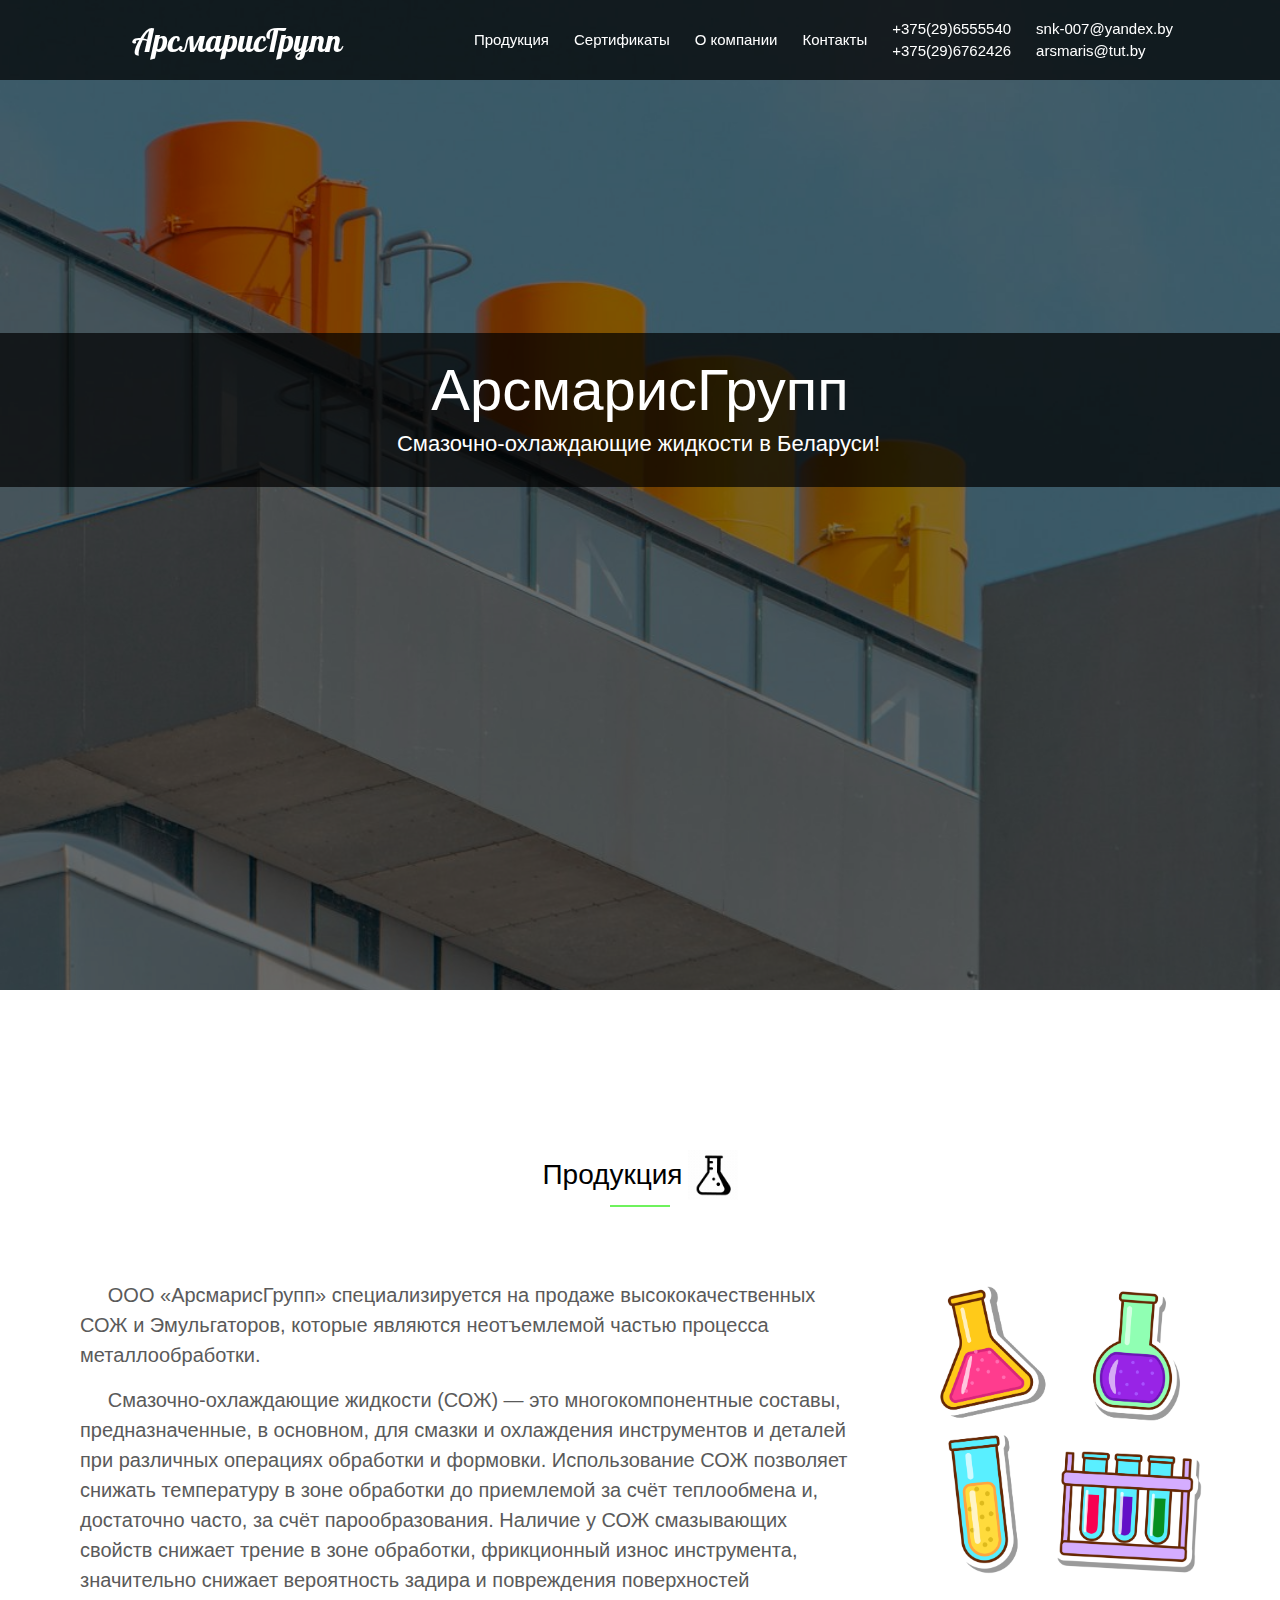
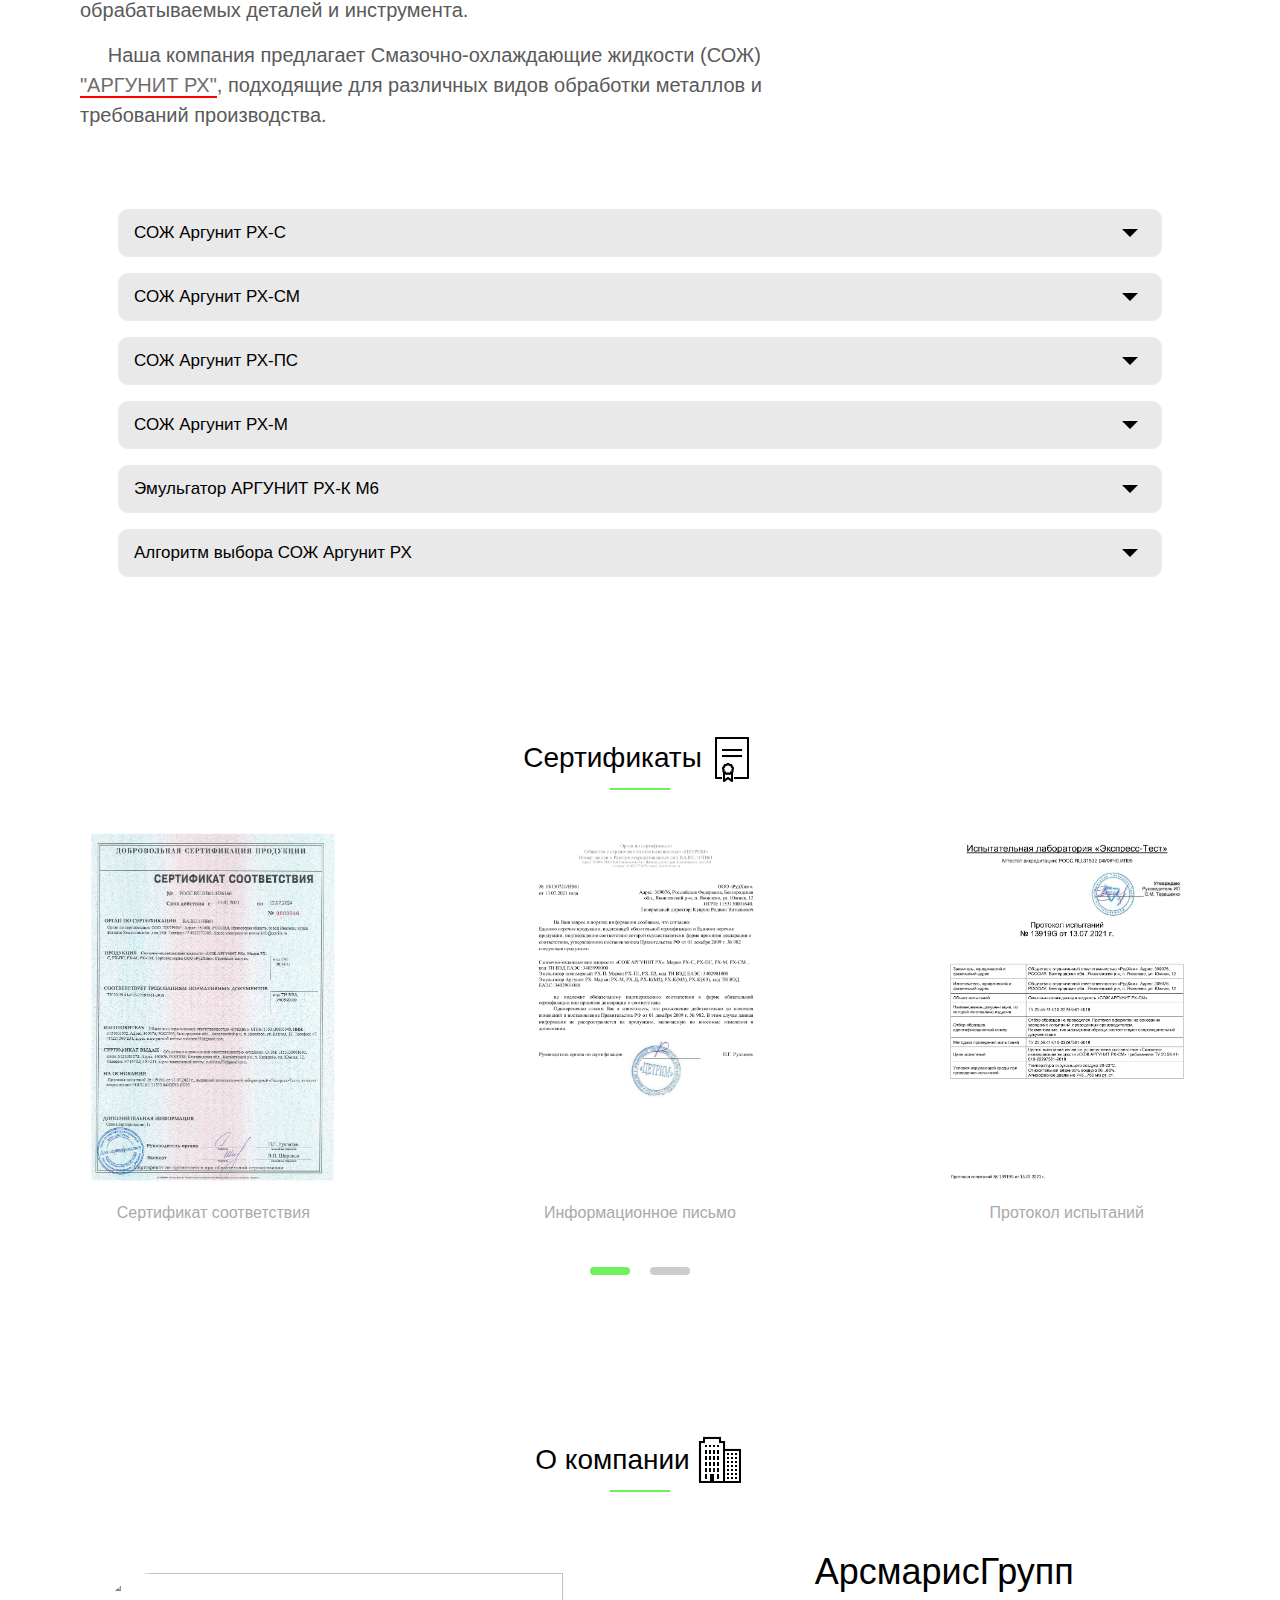
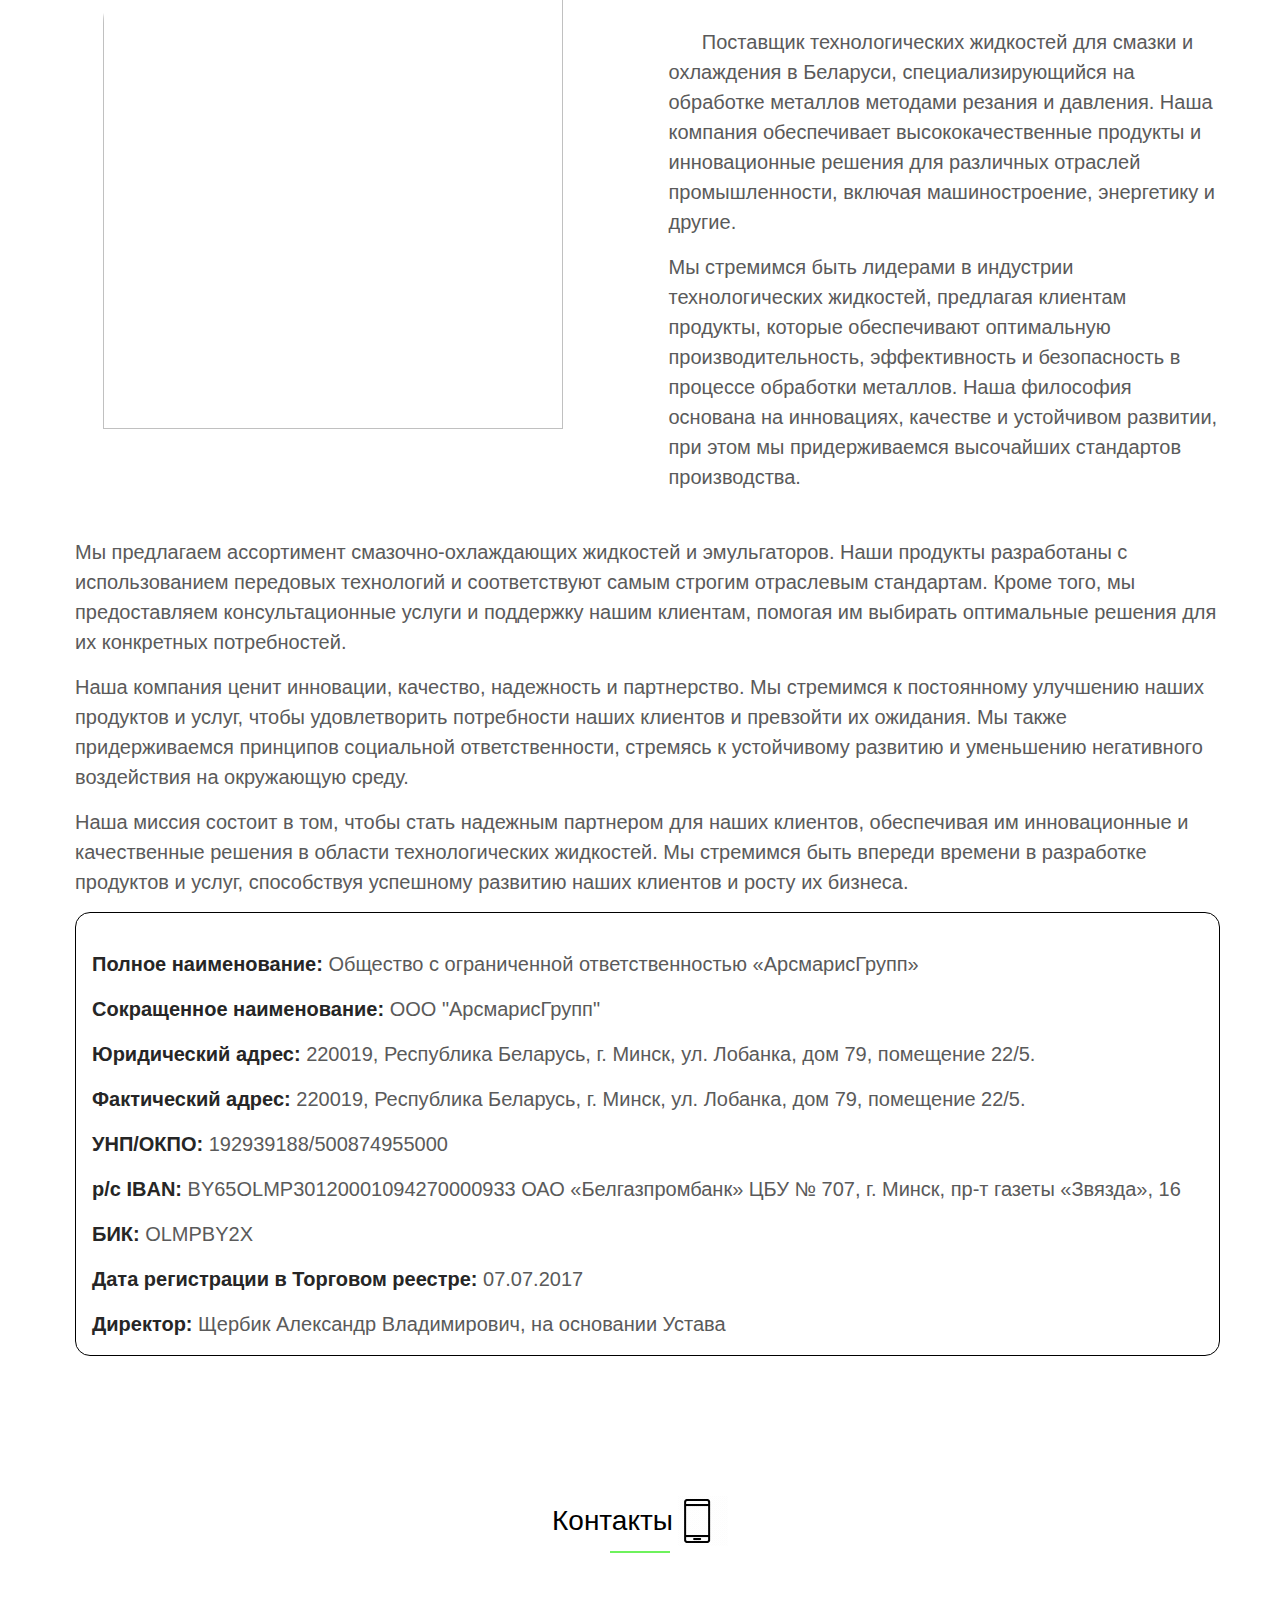
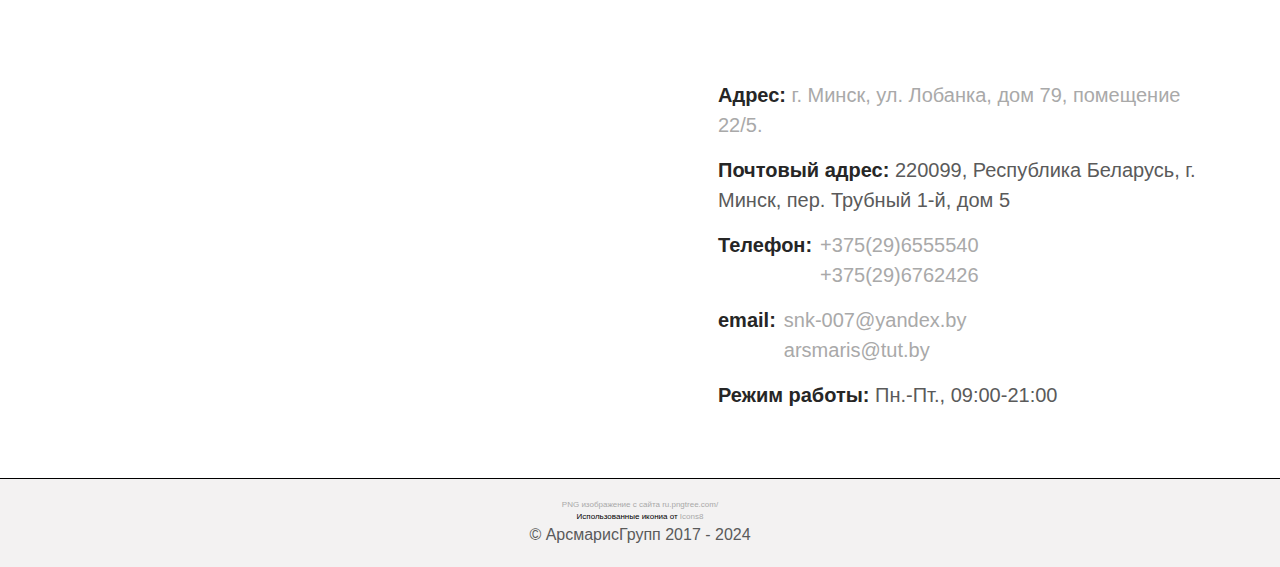
==== index.html @ 19059ebc "last one?" ====
<!doctype html>
<html lang="ru">
<head>
    <meta charset="UTF-8">
    <meta name="viewport"
          content="width=device-width, user-scalable=no, initial-scale=1.0, maximum-scale=1.0, minimum-scale=1.0">
    <title>АрсмарисГрупп</title>
    <link rel="preconnect" href="https://fonts.googleapis.com">
    <link rel="preconnect" href="https://fonts.gstatic.com" crossorigin>
    <link href="https://fonts.googleapis.com/css2?family=Comfortaa:wght@300..700&display=swap" rel="stylesheet">
    <link rel="icon" href="https://cdn-icons-png.flaticon.com/512/694/694076.png ">
    <link rel="stylesheet" href="style.css" />
    <link rel="stylesheet" href="https://fonts.googleapis.com/css2?family=Material+Symbols+Outlined:opsz,wght,FILL,GRAD@20..48,100..700,0..1,-50..200" />
    <link href="https://fonts.googleapis.com/css2?family=Lobster&display=swap" rel="stylesheet">
    <link rel="stylesheet" href="https://fonts.googleapis.com/css2?family=Material+Symbols+Outlined:opsz,wght,FILL,GRAD@24,400,0,0" />
    <script src="https://code.jquery.com/jquery-3.7.0.min.js"></script>
</head>
<body>
    <input class="checkbox" type="checkbox" name="hamburger" id="hamburger" />
    <label for="hamburger" class="menu-hamburger">
        <span class="line line1"></span>
        <span class="line line2"></span>
        <span class="line line3"></span>
    </label>

    <div class="header-top">
        <a href="#home" class="link logo block-center">АрсмарисГрупп</a>

        <nav class="navigation">
            <ul class="menu block-center">                
                <li class="menu-element block-center">
                    <a class="link menu-element__link" href="#products">Продукция</a>
                </li>
                <li class="menu-element block-center">
                    <a class="link menu-element__link" href="#certificate">Сертификаты</a>
                </li>
                <li class="menu-element block-center">
                    <a class="link menu-element__link" href="#about-company">О&nbsp;компании</a>
                </li>
                <li class="menu-element block-center">
                    <a class="link menu-element__link" href="#contacts">Контакты</a>
                </li>
                <li class="menu-element block-center">
                  <div>
                    <a class="link menu-element__link" href="tel:80296555540">+375(29)6555540<br></a>
                    <a class="link menu-element__link" href="tel:80296762426">+375(29)6762426</a>
                  </div>                  
                </li > 
                <li class="menu-element block-center">
                  <div>
                    <a class="link menu-element__link" href="mailto:snk-007@yandex.by">snk-007@yandex.by<br></a>
                    <a class="link menu-element__link" href="mailto:arsmaris@tut.by">arsmaris@tut.by</a>
                  </div>   
                </li>
            </ul>
        </nav>
    </div>

    <header class="header section-grey  observer-section" id="home">
        <img class="header__background" src="images/photos/photo-1557064262-6acc904bffbd.png" alt="background" />
        <div class="header__background-wrapper"></div>

        <div class="header-center">
            <div class="header-center__wrapper">
                <h1 class="name">АрсмарисГрупп</h1>
                <p class="description">Смазочно-охлаждающие жидкости в Беларуси!</p>
            </div>
        </div>
    </header>    

    <section class="about-me" id="products">
      <h2 class="second-title" id="production">Продукция <img src="images/photos/icons8-пробирка.gif"></h2>
      <div class="container">
        <div class="text">
          <h2 class="about-me__description">&nbsp;&nbsp;&nbsp;&nbsp;&nbsp;ООО «АрсмарисГрупп» специализируется на продаже высококачественных СОЖ и Эмульгаторов, которые являются неотъемлемой частью процесса металлообработки.</h2>
          <h2 class="about-me__description">&nbsp;&nbsp;&nbsp;&nbsp;&nbsp;Смазочно-охлаждающие жидкости (СОЖ) — это многокомпонентные составы, предназначенные, в основном, для смазки и охлаждения инструментов и деталей при различных операциях обработки и формовки. Использование СОЖ позволяет снижать температуру в зоне обработки до приемлемой за счёт теплообмена и, достаточно часто, за счёт парообразования. Наличие у СОЖ смазывающих свойств снижает трение в зоне обработки, фрикционный износ инструмента, значительно снижает вероятность задира и повреждения поверхностей обрабатываемых деталей и инструмента.</h2>
          <h2 class="about-me__description">&nbsp;&nbsp;&nbsp;&nbsp;&nbsp;Наша компания предлагает Смазочно-охлаждающие жидкости (СОЖ) <a class="argunitPX" onclick="toggleAdditionalInfo(6)">"АРГУНИТ РХ"</a>, подходящие для различных видов обработки металлов и требований <span id="link_to_main_produkt">производства.</span></h2>
        </div>
        <div class="image">
          <img src="images/photos/—Pngtree—erlenmeyer flask vector illustration with_5439353.png">
      </div>
    </div>      
      <div class="additional-info__test" id="additional-info-6">
        <h2 class="products__about"><span id="argunitPX_info" class="products__about__end">Смазочно-охлаждающие жидкости «Аргунит РХ»:</span><br> 
          Выпускаются по ТУ 20.59.41-010-22297561-2018.<br>
          Предназначены для снижения трения при обработке металлов резанием и давлением, уменьшения износа и охлаждения режущего инструмента, облегчения процесса деформирования срезаемого слоя металла, улучшения качества обрабатываемых поверхностей, удаления (смывания) металлической стружки и предотвращения коррозии вновь обработанных поверхностей.
          <br>СОЖ Аргунит РХ изготавливают четырех марок: синтетические охлаждающие жидкости - «СОЖ Аргунит РХ-С» и «СОЖ Аргунит РХ-СМ», полусинтетическая охлаждающая жидкость - «СОЖ Аргунит РХ-ПС», минеральная охлаждающая жидкость - «СОЖ Аргунит РХ-М».
          </h2>
          <h2 class="priemushch">Смазочно-охлаждающие жидкости «СОЖ Аргунит РХ» обеспечивают:</h2>
          <ul class="priemushch__spisok">
            <li>Охлаждение режущего инструмента, нагревающегося при работе, и увеличение его срока службы;</li>
            <li>Повышение качества обработки поверхности металла;</li>
            <li>Удаление с рабочих поверхностей пыли, грязи, металлической стружки и т. д.;</li>
            <li>Смазывание зоны трения для повышения ресурса резцов;</li>
            <li>Снижение коэффициента трения и выделение теплоты;</li>
            <li>Повышение производительности станка за счет увеличения скорости;</li>
            <li>Улучшение качества и точности обработки.</li>
          </ul>
          <h2 class="products__about"> «СОЖ Аргунит РХ» могут применяться для широкого спектра материалов: углеродистая и нержавеющая сталь, литьевой чугун, бронза, латунь, алюминиевые и магнезиальные сплавы, высокопрочные и инструментальные стали, сплавы никеля и титана. Обладают непревзойдёнными охлаждающими свойствами, что особенно важно при высокоскоростной металлообработке.</h2>
          <h2 class="priemushch">На изготовляемую продукцию имеется вся необходимая разрешительная документация:</h2>
          <ul class="priemushch__spisok">
            <li>Сертификат соответствия ГОСТ Р <a href="images/Passport/Сертификат Соответсвия.pdf" target="_blank" class="material-symbols-outlined">
              download</a></li>
            <li>Паспорт безопасности химической продукции;</li>
            <li>Свидетельство о государственной регистрации соответствия Единым санитарно-эпидемиологическим требованиям <a href="images/photos/СГР СОЖ.pdf" target="_blank" class="material-symbols-outlined">
              download</a></li>
          </ul>
          <h2 class="products__about__end">Наша продукция производится из отечественного сырья, на отечественном оборудовании на основе отечественных разработок, не имеющих аналогов в мировой практике. Качество входного сырья и продукции завода контролируется собственной аттестованной лабораторией.</h2>
          <div class="span__close_btn">
            <a href="#production"><span class="material-symbols-outlined arrow__up">arrow_upward</span></a>
          </div>
      </div>
      <div class="row">
          <div class="products-list">
            <div class="products">
              <h2 onclick="toggleAdditionalInfo(1)" id="heading-1">СОЖ Аргунит РХ-С <span class="arrow"></span></h2>
            </div>
            <div class="additional-info" id="additional-info-1">
              <h2 class="products__about">Является синтетическим СОЖ. Не содержит минеральных масел, растворителей, хлора, нитритов, фенолов и формальдегида, что обеспечивает выполнение предприятием законодательных требований по защите окружающей среды. Обладает хорошими смазывающими свойствами.</h2>
              <h2 class="products__about">Применяют для получения смазочно-охлаждающих жидкостей на водной основе, используемых при обработке металлов: точение, сверление, долбение, фрезерование, резьбонарезание, шлифование, строгание, зенкование, протягивание.</h2>
              <h2 class="products__about__end">Применение «СОЖ Аргунит РХ-С» для технологических и смазочно-охлаждающих жидкостей (СОЖ).</h2>
              <h2 class="products__about">Перед применением эмульсии из «СОЖ Аргунит РХ-С» оборудование должно быть очищено от остатков других эмульсий и шлама, промыто и продезинфицировано, так как смешение с загрязненными или несовместимыми остатками других эмульсий ухудшает исходное качество приготавливаемой эмульсии.</h2>
              <h2 class="products__about__end">Для приготовления водных рабочих эмульсий используется хозяйственно-питьевая вода с общей жесткостью 5 – 30°dH, температурой 5-40˚С.</h2>
              <h2 class="products__about">«СОЖ Аргунит РХ-С» рекомендуется предварительно смешивать с водой в ведре или другой подходящей емкости, а затем добавлять в основной резервуар системы подачи СОЖ. При приготовлении использовать СИЗ (спецодежда, спецобувь, защитные очки и перчатки).</h2>
              <h2 class="products__about__end">Приготовление эмульсии осуществляется простым смешиванием с водой с соблюдением следующих правил:</h2>
              <ul class="priemushch__spisok">
                <li>Добавлять «СОЖ Аргунит РХ-С» в воду;</li>
                <li>Использование горячей воды с температурой выше 50˚С не рекомендуется;</li>
                <li>Смешивание производится путем вливания «СОЖ Аргунит РХ-С»  в воду при постоянном перемешивании, в механических мешалках при оборотах не более 100об./мин. или в ручную (использование пара не допускается). Смешивание считается законченным, когда образуется однородная белая жидкость.</li>
              </ul>
              <h2 class="products__about__end">Концентрация «СОЖ Аргунит РХ-С»:</h2>
              <h2 class="products__about">Рекомендованная концентрация водной эмульсии «СОЖ Аргунит РХ-С» зависит от материала и вида операции и находится в пределах 3–10 %</h2>
              <h2 class="products__about">Если нет точных рекомендаций, то нужно начинать с 10 % и постепенно снижать концентрацию до того момента пока эксплуатационные характеристики СОЖ будут удовлетворять необходимым показателям.</h2>
              <h2 class="products__about__end">Утилизация:</h2>
              <ul class="priemushch__spisok">
                <li>После слива отработанной СОЖ систему и бак промыть горячей водой (40–45˚С);</li>
                <li>Утилизация, отработанной эмульсии, осуществляется согласно принятым на территории предприятия правилами.</li>
              </ul>
              <h2 class="products__about__end">Меры предосторожности:</h2>
              <ul class="priemushch__spisok">
                <li>Хранится «СОЖ Аргунит РХ-С»  в обогреваемых емкостях и бочках. Температура хранения от минус 40 до плюс 50˚С</li>
                <li>«СОЖ Аргунит РХ-С» по степени воздействия на организм человека относится к веществам 4 класса опасности и обладает слабо выраженным раздражающим действием на кожу и слизистые оболочки.</li>
                <li>Температура вспышки в открытом тигле не менее 180˚С.</li>
                <li>При попадании «СОЖ Аргунит РХ-С» на кожные покровы его необходимо промыть большим количеством воды. При попадании в глаза промыть большим количеством воды в течении 15мин. и обратится к врачу.</li>
                <li class="red__flag">ПОПАДАНИЕ ВОДЫ В БОЧКУ НЕ ДОПУСКАЕТСЯ!</li>
              </ul>
              <h4 class="products__right" id="heading-8">Методика определения процентного содержания СОЖ Аргунит РХ-С: </h4>
              <div class="additional-infoo" id="additional-info-8">
                <div class="method__precent">
                  <h3 class="thife__menu">Определение рН:</h3>
                  <h2>Для быстрого определения качества рабочей эмульсии используют экспресс-метод. Рабочие пределы рН 9-10,5. При снижении рН менее 8 система нуждается в очистке.</h2>
                  <img class="px__img" src="images/photos/Пх.png">
                  <h3 class="thife__menu">Титриметрический метод:</h3>
                  <h2>Для точного определения процентного содержания «СОЖ Аргунит РХ-С» используют титриметрический метод.</h2>
                  <div class="spisok__tit">

                    <ol>
                      <li>ОБОРУДОВАНИЕ
                          <ul class="priemushch__spisok">
                              <li>Весы лабораторные 2-го класса точности с пределом взвешивания до 200 г;</li>
                              <li>Колба 2-100, 1000-2 по ГОСТ 1770;</li>
                              <li>Пипетка по ГОСТ 29227;</li>
                              <li>Колба на 100 мл по ГОСТ 25336;</li>
                              <li>Бюретка 1-2-25-0,1 по ГОСТ 29252;</li>
                              <li>Цилиндр 1(3)-25-2(1) по ГОСТ 1770;</li>
                              <li>Пробка резиновая;</li>
                              <li>Баня водяная.</li>
                          </ul>
                      </li>
                      <li>РЕАГЕНТЫ
                          <ul class="priemushch__spisok">
                              <li>Вода дистиллированная по ГОСТ 6709;</li>
                              <li>Индикатор бромкрезоловый зеленый по ТУ 6-09-14-15;</li>
                              <li>Индикатор метиловый оранжевый по ТУ 6-09-5171;</li>
                              <li>Кислота хлористоводородная (стандарт-титр 0,1 моль/л);</li>
                              <li>Спирт этиловый ректификат по ГОСТ 18300 или спирт этиловый технический по ГОСТ 17299;</li>
                              <li>Натрия гидрокарбонат по ГОСТ 2156.</li>
                          </ul>
                      </li>
                      <li class="m__B__S">ПРОЦЕДУРА
                          <ol class="m__B__S">
                              При подготовке к выполнению измерения проводят следующие работы:
                                  <ol class="m__B__S">
                                      <li class="m__B__S">Приготовление 0,1 % - ного спиртового раствора бромкрезолового зеленого: 0,1 г индикатора растворить в 50 см3 этилового спирта и довести объем раствора водой до 100 см3.</li>
                                      <li class="m__B__S">Приготовление 0,1 М раствора соляной кислоты 
                                          <ol class="m__B__S">
                                              <li class="m__B__S">Готовят из стандарт-титра.</li>
                                              <li class="m__B__S">Установка титра. Около 0,25 г натрия гидрокарбоната, прокаленного до постоянной массы при температуре от 280 до 300 °С, растворяют в 50 мл воды и титруют     приготовленным раствором соляной кислоты до появления розовато-оранжевого окрашивания (индикатор — метиловый оранжевый). Молярность раствора вычисляют по следующей формуле: 
                                                <img src="images/photos/formula.png">
                                                 где:<br> а — навеска гидрокарбоната натрия, г;<br> Э — молярная масса эквивалента гидрокарбоната натрия, г/моль;<br> V — объем раствора, пошедший на титрование навески, мл</li>
                                          </ol>
                                      </li>
                                      <li class="m__B__S">Построение калибровочной кривой
                                            <ol class="m__B__S">
                                              Навески образца «СОЖ Аргунит РХ-С», используемого во время работы в оборудовании, 2,0 г, 4,0 г, 6,0 г, 8,0 г, 10,0 г, 12 г взвешенные с точностью до четвертого десятичного знака, помещают в мерные колбы вместимостью 100 мл, растворяют в дистиллированной воде и доводят до метки этим же растворителем. Получают растворы с концентрацией «СОЖ Аргунит РХ-С»: 2; 4; 6; 8; 10 и 12 %. 5,0000 г каждого полученного раствора переносят в конические колбы вместимостью 100 мл, добавляют 20 мл нейтрального спирта (при необходимости нагревают на водяной бане). В колбу с навеской добавляют 5-6 капель бромкрезолового зеленого и титруют раствором соляной кислоты до изменения цвета от синего до желтого (через зеленый). По полученным результатам строят калибровочную кривую (зависимость объема соляной кислоты, пошедшего на титрование, от процентного содержания «СОЖ Аргунит РХ-С»  в растворе). 
                                                  
                                              Калибровочная кривая строится каждый раз после приготовления реактивов из новой партии с целью обеспечения достоверности результатов анализа.
                                            </ol>     
                                              
                                      </li>
                                      <li class="m__B__S">Проведение испытания
                                          <ol class="m__B__S">
                                              Навеску раствора «СОЖ Аргунит РХ-С», используемого в работе оборудования, 5,0 г, взвешенную с точностью до четвертого десятичного знака, помещают в коническую колбу вместимостью 100 мл, добавляют 20 мл нейтрального спирта (при необходимости нагревают на водяной бане). В колбу с навеской добавляют 5-6 капель бромкрезолового зеленого и титруют раствором соляной кислоты до изменения цвета от синего до желтого (через зеленый).
                                          </ol>
                                      </li>
                                  </ol>                            
                          </ol>
                      </li>
                  </ol>
                  </div>
                <h2>По полученным значениям находят концентрацию (%) «СОЖ Аргунит РХ-С» в растворе, используя полученное уравнение калибровочной кривой.</h2>
                <h2>За результат анализа принимают среднее арифметическое результатов двух параллельных определений.</h2>
                <h3 class="thife__menu">Рефрактометрический метод:</h3>
                <h2>Также концентрацию готового раствора СОЖ возможно контролировать при помощи измерения рефракции. По требованию заказчика мы производим вычисление коэффициента рефракции.</h2>
                <h2>Операторы, контролирующие концентрацию СОЖ, должны понимать, что % BRIX (показания рефрактометра) не означает % концентрации, и требуется корректирующий перерасчет. Истинное значение концентрации определяется расчетным путем: измеренное значение концентрации с помощью оптического рефрактометра или с помощью электронного рефрактометра умножается на коэффициент рефракции, полученные из паспорта СОЖ.</h2>
                </div>
              </div>
              <h2 class="products__about__end">Документация:</h2>
              <div class="passport__border">
                <h2 class="passport__border__pas">Паспорт "СОЖ АРГУНИТ РХ-С"</h2>
                <a href="images/Passport/Аргунит РХ_С.pdf" target="_blank" class="material-symbols-outlined">download</a>
              </div>
              <div class="span__close_btn">
                <a href="#link_to_main_produkt"><span class="material-symbols-outlined arrow__up">arrow_upward</span></a>
              </div>
            </div>
            <div class="products">
              <h2 onclick="toggleAdditionalInfo(2)" id="heading-2">СОЖ Аргунит РХ-СМ <span class="arrow"></span></h2>
            </div>
            <div class="additional-info" id="additional-info-2">
              <h2 class="products__about">Не содержит минеральных масел, растворителей, хлора, нитритов, фенолов и формальдегида, что обеспечивает выполнение предприятием законодательных требований по защите окружающей среды. Обладает хорошими смазывающими свойствами. Является синтетическим СОЖ. Применяют для получения смазочно-охлаждающих жидкостей на водной основе, используемых при обработке металлов: шлифование, заточка, резка труб, сверление.</h2>
              <h2 class="products__about__end">Применение «СОЖ Аргунит РХ-СМ» для технологических и смазочно-охлаждающих жидкостей (СОЖ).</h2>
              <h2 class="products__about">Перед применением эмульсии из «СОЖ Аргунит РХ-СМ» оборудование должно быть очищено от остатков других эмульсий и шлама, промыто и продезинфицировано, так как смешение с загрязненными или несовместимыми остатками других эмульсий ухудшает исходное качество приготавливаемой эмульсии.</h2>
              <h2 class="products__about__end">Для приготовления водных рабочих эмульсий используется хозяйственно-питьевая вода с общей жесткостью 5 – 30°dH, температурой 5-40˚С.</h2>
              <h2 class="products__about">«СОЖ Аргунит РХ-СМ» рекомендуется предварительно смешивать с водой в ведре или другой подходящей емкости, а затем добавлять в основной резервуар системы подачи СОЖ. При приготовлении использовать СИЗ (спецодежда, спецобувь, защитные очки и перчатки).</h2>
              <h2 class="products__about__end">Приготовление эмульсии осуществляется простым смешиванием с водой с соблюдением следующих правил:</h2>
              <ul class="priemushch__spisok">
                <li>Добавлять «СОЖ Аргунит РХ-СМ» в воду;</li>
                <li>Использование горячей воды с температурой выше 50 ˚С не рекомендуется;</li>
                <li>Смешивание производится путем вливания «СОЖ Аргунит РХ-СМ»  в воду при постоянном перемешивании, в механических мешалках при оборотах не более 100об./мин. или в ручную (использование пара не допускается). Смешивание считается законченным, когда образуется однородная белая жидкость.</li>
              </ul>
              <h2 class="products__about__end">Концентрация «СОЖ Аргунит РХ-СМ»:</h2>
              <h2 class="products__about">Рекомендованная концентрация водной эмульсии «СОЖ Аргунит РХ-С» зависит от материала и вида операции и находится в пределах 3–10 %</h2>
              <h2 class="products__about">Если нет точных рекомендаций, то нужно начинать с 10 % и постепенно снижать концентрацию до того момента пока эксплуатационные характеристики СОЖ будут удовлетворять необходимым показателям.</h2>
              <h2 class="products__about__end">Утилизация:</h2>
              <ul class="priemushch__spisok">
                <li>После слива отработанной СОЖ систему и бак промыть горячей водой (40–45˚С);</li>
                <li>Утилизация, отработанной эмульсии, осуществляется согласно принятым на территории предприятия правилами.</li>
              </ul>
              <h2 class="products__about__end">Меры предосторожности:</h2>
              <ul class="priemushch__spisok">
                <li>Хранится «СОЖ Аргунит РХ-СМ»  в обогреваемых емкостях и бочках. Температура хранения от 0 до плюс 35˚С</li>
                <li>«СОЖ Аргунит РХ-СМ» по степени воздействия на организм человека относится к веществам 4 класса опасности и обладает слабо выраженным раздражающим действием на кожу и слизистые оболочки.</li>
                <li>Температура вспышки в открытом тигле не менее 180˚С.</li>
                <li>При попадании «СОЖ Аргунит РХ-СМ» на кожные покровы его необходимо промыть большим количеством воды. При попадании в глаза промыть большим количеством воды в течении 15мин. и обратится к врачу.</li>
                <li class="red__flag">ПОПАДАНИЕ ВОДЫ В БОЧКУ НЕ ДОПУСКАЕТСЯ!</li>
              </ul>
              <h4 class="products__right" id="heading-9">Методика определения процентного содержания СОЖ Аргунит РХ-СМ</h4>
              <div class="additional-infoo" id="additional-info-9">
                <div class="method__precent">
                  <h3 class="thife__menu">Определение рН:</h3>
                  <h2>Для быстрого определения качества рабочей эмульсии используют экспресс-метод. Рабочие пределы рН 9-10,5. При снижении рН менее 8 система нуждается в очистке.</h2>
                  <img class="px__img" src="images/photos/Пх.png">
                  <h3 class="thife__menu">Титриметрический метод:</h3>
                  <h2>Для точного определения процентного содержания «СОЖ Аргунит РХ-СМ» используют титриметрический метод.</h2>
                  <div class="spisok__tit">
                    <ol>
                      <li>ОБОРУДОВАНИЕ
                          <ul class="priemushch__spisok">
                              <li>Весы лабораторные 2-го класса точности с пределом взвешивания до 200 г;</li>
                              <li>Колба 2-100, 1000-2 по ГОСТ 1770;</li>
                              <li>Пипетка по ГОСТ 29227;</li>
                              <li>Колба на 100 мл по ГОСТ 25336;</li>
                              <li>Бюретка 1-2-25-0,1 по ГОСТ 29252;</li>
                              <li>Цилиндр 1(3)-25-2(1) по ГОСТ 1770;</li>
                              <li>Пробка резиновая;</li>
                              <li>Баня водяная.</li>
                          </ul>
                      </li>
                      <li>РЕАГЕНТЫ
                          <ul class="priemushch__spisok">
                              <li>Вода дистиллированная по ГОСТ 6709;</li>
                              <li>Индикатор бромкрезоловый зеленый по ТУ 6-09-14-15;</li>
                              <li>Индикатор метиловый оранжевый по ТУ 6-09-5171;</li>
                              <li>Кислота хлористоводородная (стандарт-титр 0,1 моль/л);</li>
                              <li>Спирт этиловый ректификат по ГОСТ 18300 или спирт этиловый технический по ГОСТ 17299;</li>
                              <li>Натрия гидрокарбонат по ГОСТ 2156.</li>
                          </ul>
                      </li>
                      <li class="m__B__S">ПРОЦЕДУРА
                          <ol class="m__B__S">
                              При подготовке к выполнению измерения проводят следующие работы:
                                  <ol class="m__B__S">
                                      <li class="m__B__S">Приготовление 0,1 % - ного спиртового раствора бромкрезолового зеленого: 0,1 г индикатора растворить в 50 см3 этилового спирта и довести объем раствора водой до 100 см3.</li>
                                      <li class="m__B__S">Приготовление 0,1 М раствора соляной кислоты 
                                          <ol class="m__B__S">
                                              <li class="m__B__S">Готовят из стандарт-титра.</li>
                                              <li class="m__B__S">Установка титра. Около 0,25 г натрия гидрокарбоната, прокаленного до постоянной массы при температуре от 280 до 300°С, растворяют в 50 мл воды и титруют     приготовленным раствором соляной кислоты до появления розовато-оранжевого окрашивания (индикатор — метиловый оранжевый). Молярность раствора вычисляют по следующей формуле: 
                                                <img src="images/photos/formula.png">
                                                 где:<br> а — навеска гидрокарбоната натрия, г;<br> Э — молярная масса эквивалента гидрокарбоната натрия, г/моль;<br> V — объем раствора, пошедший на титрование навески, мл</li>
                                          </ol>
                                      </li>
                                      <li class="m__B__S">Построение калибровочной кривой
                                            <ol class="m__B__S">
                                              Навески образца «СОЖ Аргунит РХ-СМ», используемого во время работы в оборудовании, 2,0 г, 4,0 г, 6,0 г, 8,0 г, 10,0 г, 12 г взвешенные с точностью до четвертого десятичного знака, помещают в мерные колбы вместимостью 100 мл, растворяют в дистиллированной воде и доводят до метки этим же растворителем. Получают растворы с концентрацией «СОЖ Аргунит РХ-СМ»: 2; 4; 6; 8; 10 и 12 %. 5,0000 г каждого полученного раствора переносят в конические колбы вместимостью 100 мл, добавляют 20 мл нейтрального спирта (при необходимости нагревают на водяной бане). В колбу с навеской добавляют 5-6 капель бромкрезолового зеленого и титруют раствором соляной кислоты до изменения цвета от синего до желтого (через зеленый). По полученным результатам строят калибровочную кривую (зависимость объема соляной кислоты, пошедшего на титрование, от процентного содержания «СОЖ Аргунит РХ-СМ» в растворе).
                                                  
                                              Калибровочная кривая строится каждый раз после приготовления реактивов из новой партии с целью обеспечения достоверности результатов анализа.
                                            </ol>     
                                              
                                      </li>
                                      <li class="m__B__S">Проведение испытания
                                          <ol class="m__B__S">
                                              Навеску раствора «СОЖ Аргунит РХ-СМ», используемого в работе оборудования, 5,0 г, взвешенную с точностью до четвертого десятичного знака, помещают в коническую колбу вместимостью 100 мл, добавляют 20 мл нейтрального спирта (при необходимости нагревают на водяной бане). В колбу с навеской добавляют 5-6 капель бромкрезолового зеленого и титруют раствором соляной кислоты до изменения цвета от синего до желтого (через зеленый).
                                          </ol>
                                      </li>
                                  </ol>                            
                          </ol>
                      </li>
                  </ol>
                  </div>
                <h2>По полученным значениям находят концентрацию (%) «СОЖ Аргунит РХ-СМ» в растворе, используя полученное уравнение калибровочной кривой.</h2>
                <h2>За результат анализа принимают среднее арифметическое результатов двух параллельных определений.</h2>
                <h3 class="thife__menu">Рефрактометрический метод:</h3>
                <h2>Также концентрацию готового раствора СОЖ возможно контролировать при помощи измерения рефракции. По требованию заказчика мы производим вычисление коэффициента рефракции.</h2>
                <h2>Операторы, контролирующие концентрацию СОЖ, должны понимать, что % BRIX (показания рефрактометра) не означает % концентрации, и требуется корректирующий перерасчет. Истинное значение концентрации определяется расчетным путем: измеренное значение концентрации с помощью оптического рефрактометра или с помощью электронного рефрактометра умножается на коэффициент рефракции, полученные из паспорта СОЖ.</h2>
                </div>
              </div>
              <h2 class="products__about__end">Документация:</h2>
              <div class="passport__border">
                <h2 class="passport__border__pas">Паспорт "СОЖ АРГУНИТ РХ-СM"</h2>
                <a href="images/Passport/Аргунит РХ_СМ.pdf" target="_blank" class="material-symbols-outlined">download</a>
              </div>
              <div class="span__close_btn">
                <a href="#link_to_main_produkt"><span class="material-symbols-outlined arrow__up">arrow_upward</span></a>
              </div>
            </div>
            <div class="products">
              <h2 onclick="toggleAdditionalInfo(3)" id="heading-3">СОЖ Аргунит РХ-ПС <span class="arrow"></span></h2>
            </div>
            <div class="additional-info" id="additional-info-3">
              <h2 class="products__about">Представляет собой вододиспергируемую композицию поверхностно-активных веществ (ПАВ). Является полусинтетическим СОЖ. Содержит в своем составе до 40% минеральных масел.</h2>
              <h2 class="products__about">Применяют для получения смазочно-охлаждающих жидкостей на водной основе, используемых при обработке металлов: точение, сверление, долбение, фрезерование, резьбонарезание, шлифование, строгание, зенкование, протягивание.</h2>
              <h2 class="products__about__end">Применение «СОЖ Аргунит РХ-ПС» для технологических и смазочно-охлаждающих жидкостей (СОЖ).</h2>
              <h2 class="products__about">Перед применением эмульсии из «СОЖ Аргунит РХ-ПС» оборудование должно быть очищено от остатков других эмульсий и шлама, промыто и продезинфицировано, так как смешение с загрязненными или несовместимыми остатками других эмульсий ухудшает исходное качество приготавливаемой эмульсии.</h2>
              <h2 class="products__about__end">Для приготовления водных рабочих эмульсий используется хозяйственно-питьевая вода с общей жесткостью 5 – 30°dH, температурой 5-40˚С.</h2>
              <h2 class="products__about">«СОЖ Аргунит РХ-ПС» рекомендуется предварительно смешивать с водой в ведре или другой подходящей емкости, а затем добавлять в основной резервуар системы подачи СОЖ. При приготовлении использовать СИЗ (спецодежда, спецобувь, защитные очки и перчатки).</h2>
              <h2 class="products__about__end">Приготовление эмульсии осуществляется простым смешиванием с водой с соблюдением следующих правил:</h2>
              <ul class="priemushch__spisok">
                <li>Добавлять «СОЖ Аргунит РХ-ПС» в воду;</li>
                <li>Использование горячей воды с температурой выше 50˚С не рекомендуется;</li>
                <li>Смешивание производится путем вливания «СОЖ Аргунит РХ-ПС»  в воду при постоянном перемешивании, в механических мешалках при оборотах не более 100об./мин. или в ручную (использование пара не допускается). Смешивание считается законченным, когда образуется однородная белая жидкость.</li>
              </ul>
              <h2 class="products__about__end">Концентрация «СОЖ Аргунит РХ-ПС»:</h2>
              <h2 class="products__about">Рекомендованная концентрация водной эмульсии «СОЖ Аргунит РХ-ПС» зависит от материала и вида операции и находится в пределах 3–10 %</h2>
              <h2 class="products__about">Если нет точных рекомендаций, то нужно начинать с 10 % и постепенно снижать концентрацию до того момента пока эксплуатационные характеристики СОЖ будут удовлетворять необходимым показателям.</h2>
              <h2 class="products__about__end">Утилизация:</h2>
              <ul class="priemushch__spisok">
                <li>После слива отработанной СОЖ систему и бак промыть горячей водой (40–45˚С);</li>
                <li>Утилизация, отработанной эмульсии, осуществляется согласно принятым на территории предприятия правилами.</li>
              </ul>
              <h2 class="products__about__end">Меры предосторожности:</h2>
              <ul class="priemushch__spisok">
                <li>Хранится «СОЖ Аргунит РХ-ПС»  в обогреваемых емкостях и бочках. Температура хранения от 0 до плюс 35˚С</li>
                <li>«СОЖ Аргунит РХ-ПС» по степени воздействия на организм человека относится к веществам 4 класса опасности и обладает слабо выраженным раздражающим действием на кожу и слизистые оболочки.</li>
                <li>Температура вспышки в открытом тигле не менее 180˚С.</li>
                <li>При попадании «СОЖ Аргунит РХ-ПС» на кожные покровы его необходимо промыть большим количеством воды. При попадании в глаза промыть большим количеством воды в течении 15мин. и обратится к врачу.</li>
                <li class="red__flag">ПОПАДАНИЕ ВОДЫ В БОЧКУ НЕ ДОПУСКАЕТСЯ!</li>
              </ul>
              <h4 class="products__right" id="heading-10">Методика определения процентного содержания СОЖ Аргунит РХ-ПС</h4>
              <div class="additional-infoo" id="additional-info-10">
                <div class="method__precent">
                  <h3 class="thife__menu">Определение рН:</h3>
                  <h2>Для быстрого определения качества рабочей эмульсии используют экспресс-метод. Рабочие пределы рН 9-10,5. При снижении рН менее 8 система нуждается в очистке.</h2>
                  <img class="px__img" src="images/photos/Пх.png">
                  <h3 class="thife__menu">Титриметрический метод:</h3>
                  <h2>Для точного определения процентного содержания «СОЖ Аргунит РХ-ПС» используют титриметрический метод.</h2>
                  <div class="spisok__tit">

                    <ol>
                      <li>ОБОРУДОВАНИЕ
                          <ul class="priemushch__spisok">
                              <li>Весы лабораторные 2-го класса точности с пределом взвешивания до 200 г;</li>
                              <li>Колба 2-100, 1000-2 по ГОСТ 1770;</li>
                              <li>Пипетка по ГОСТ 29227;</li>
                              <li>Колба на 100 мл по ГОСТ 25336;</li>
                              <li>Бюретка 1-2-25-0,1 по ГОСТ 29252;</li>
                              <li>Цилиндр 1(3)-25-2(1) по ГОСТ 1770;</li>
                              <li>Пробка резиновая;</li>
                              <li>Баня водяная.</li>
                          </ul>
                      </li>
                      <li>РЕАГЕНТЫ
                          <ul class="priemushch__spisok">
                              <li>Вода дистиллированная по ГОСТ 6709;</li>
                              <li>Индикатор бромкрезоловый зеленый по ТУ 6-09-14-15;</li>
                              <li>Индикатор метиловый оранжевый по ТУ 6-09-5171;</li>
                              <li>Кислота хлористоводородная (стандарт-титр 0,1 моль/л);</li>
                              <li>Спирт этиловый ректификат по ГОСТ 18300 или спирт этиловый технический по ГОСТ 17299;</li>
                              <li>Натрия гидрокарбонат по ГОСТ 2156.</li>
                          </ul>
                      </li>
                      <li class="m__B__S">ПРОЦЕДУРА
                          <ol class="m__B__S">
                              При подготовке к выполнению измерения проводят следующие работы:
                                  <ol class="m__B__S">
                                      <li class="m__B__S">Приготовление 0,1 % - ного спиртового раствора бромкрезолового зеленого: 0,1 г индикатора растворить в 50 см3 этилового спирта и довести объем раствора водой до 100 см3.</li>
                                      <li class="m__B__S">Приготовление 0,1 М раствора соляной кислоты 
                                          <ol class="m__B__S">
                                              <li class="m__B__S">Готовят из стандарт-титра.</li>
                                              <li class="m__B__S">Установка титра. Около 0,25 г натрия гидрокарбоната, прокаленного до постоянной массы при температуре от 280 до 300°С, растворяют в 50 мл воды и титруют     приготовленным раствором соляной кислоты до появления розовато-оранжевого окрашивания (индикатор — метиловый оранжевый). Молярность раствора вычисляют по следующей формуле: 
                                                <img src="images/photos/formula.png">
                                                 где:<br> а — навеска гидрокарбоната натрия, г;<br> Э — молярная масса эквивалента гидрокарбоната натрия, г/моль;<br> V — объем раствора, пошедший на титрование навески, мл</li>
                                          </ol>
                                      </li>
                                      <li class="m__B__S">Построение калибровочной кривой
                                            <ol class="m__B__S">
                                              Навески образца «СОЖ Аргунит РХ-ПС», используемого во время работы в оборудовании, 2,0 г, 4,0 г, 6,0 г, 8,0 г, 10,0 г, 12 г взвешенные с точностью до четвертого десятичного знака, помещают в мерные колбы вместимостью 100 мл, растворяют в дистиллированной воде и доводят до метки этим же растворителем. Получают растворы с концентрацией «СОЖ Аргунит РХ-ПС»: 2; 4; 6; 8; 10 и 12 %. 5,0000 г каждого полученного раствора переносят в конические колбы вместимостью 100 мл, добавляют 20 мл нейтрального спирта (при необходимости нагревают на водяной бане). В колбу с навеской добавляют 5-6 капель бромкрезолового зеленого и титруют раствором соляной кислоты до изменения цвета от синего до желтого (через зеленый). По полученным результатам строят калибровочную кривую (зависимость объема соляной кислоты, пошедшего на титрование, от процентного содержания «СОЖ Аргунит РХ-ПС» в растворе).
                                                  
                                              Калибровочная кривая строится каждый раз после приготовления реактивов из новой партии с целью обеспечения достоверности результатов анализа.
                                            </ol>     
                                              
                                      </li>
                                      <li class="m__B__S">Проведение испытания
                                          <ol class="m__B__S">
                                              Навеску раствора «СОЖ Аргунит РХ-ПС», используемого в работе оборудования, 5,0 г, взвешенную с точностью до четвертого десятичного знака, помещают в коническую колбу вместимостью 100 мл, добавляют 20 мл нейтрального спирта (при необходимости нагревают на водяной бане). В колбу с навеской добавляют 5-6 капель бромкрезолового зеленого и титруют раствором соляной кислоты до изменения цвета от синего до желтого (через зеленый).
                                          </ol>
                                      </li>
                                  </ol>                            
                          </ol>
                      </li>
                  </ol>
                  </div>
                <h2>По полученным значениям находят концентрацию (%) «СОЖ Аргунит РХ-ПС» в растворе, используя полученное уравнение калибровочной кривой.</h2>
                <h2>За результат анализа принимают среднее арифметическое результатов двух параллельных определений.</h2>
                <h3 class="thife__menu">Рефрактометрический метод:</h3>
                <h2>Также концентрацию готового раствора СОЖ возможно контролировать при помощи измерения рефракции. По требованию заказчика мы производим вычисление коэффициента рефракции.</h2>
                <h2>Операторы, контролирующие концентрацию СОЖ, должны понимать, что % BRIX (показания рефрактометра) не означает % концентрации, и требуется корректирующий перерасчет. Истинное значение концентрации определяется расчетным путем: измеренное значение концентрации с помощью оптического рефрактометра или с помощью электронного рефрактометра умножается на коэффициент рефракции, полученные из паспорта СОЖ.</h2>
                </div>
              </div>
              <h2 class="products__about__end">Документация:</h2>
              <div class="passport__border">
                <h2 class="passport__border__pas">Паспорт "СОЖ АРГУНИТ РХ-ПС"</h2>
                <a href="images/Passport/Аргунит РХ_ПСpdf.pdf" target="_blank" class="material-symbols-outlined">download</a>
              </div>
              <div class="span__close_btn">
                <a href="#link_to_main_produkt"><span class="material-symbols-outlined arrow__up">arrow_upward</span></a>
              </div>
            </div>
            <div class="products">
              <h2 onclick="toggleAdditionalInfo(4)" id="heading-4">СОЖ Аргунит РХ-М <span class="arrow"></span></h2>
            </div>
            <div class="additional-info" id="additional-info-4">
              <h2 class="products__about">Представляет собой вододиспергируемую композицию поверхностно-активных веществ (ПАВ). Является минеральным СОЖ. Содержит в своем составе до 80% минеральных масел.</h2>
              <h2 class="products__about">Применяют для получения смазочно-охлаждающих жидкостей на водной основе, используемых при обработке металлов: точение, сверление, долбение, фрезерование, резьбонарезание, шлифование, строгание, зенкование, протягивание.</h2>
              <h2 class="products__about__end">Применение «СОЖ Аргунит РХ-М» для технологических и смазочно-охлаждающих жидкостей (СОЖ).</h2>
              <h2 class="products__about">Перед применением эмульсии из «СОЖ Аргунит РХ-М» оборудование должно быть очищено от остатков других эмульсий и шлама, промыто и продезинфицировано, так как смешение с загрязненными или несовместимыми остатками других эмульсий ухудшает исходное качество приготавливаемой эмульсии.</h2>
              <h2 class="products__about__end">Для приготовления водных рабочих эмульсий используется хозяйственно-питьевая вода с общей жесткостью 5 – 30°dH, температурой 5-40 ˚С.</h2>
              <h2 class="products__about">«СОЖ Аргунит РХ-М» рекомендуется предварительно смешивать с водой в ведре или другой подходящей емкости, а затем добавлять в основной резервуар системы подачи СОЖ. При приготовлении использовать СИЗ (спецодежда, спецобувь, защитные очки и перчатки).</h2>
              <h2 class="products__about__end">Приготовление эмульсии осуществляется простым смешиванием с водой с соблюдением следующих правил:</h2>
              <ul class="priemushch__spisok">
                <li>Добавлять «СОЖ Аргунит РХ-М» в воду;</li>
                <li>Использование горячей воды с температурой выше 50 ˚С не рекомендуется;</li>
                <li>Смешивание производится путем вливания «СОЖ Аргунит РХ-М»  в воду при постоянном перемешивании, в механических мешалках при оборотах не более 100об./мин. или в ручную (использование пара не допускается). Смешивание считается законченным, когда образуется однородная белая жидкость.</li>
              </ul>
              <h2 class="products__about__end">Концентрация «СОЖ Аргунит РХ-М»:</h2>
              <h2 class="products__about">Рекомендованная концентрация водной эмульсии «СОЖ Аргунит РХ-М» зависит от материала и вида операции и находится в пределах 3–10 %</h2>
              <h2 class="products__about">Если нет точных рекомендаций, то нужно начинать с 10 % и постепенно снижать концентрацию до того момента пока эксплуатационные характеристики СОЖ будут удовлетворять необходимым показателям.</h2>
              <h2 class="products__about__end">Утилизация:</h2>
              <ul class="priemushch__spisok">
                <li>После слива отработанной СОЖ систему и бак промыть горячей водой (40–45˚С);</li>
                <li>Утилизация, отработанной эмульсии, осуществляется согласно принятым на территории предприятия правилами.</li>
              </ul>
              <h2 class="products__about__end">Меры предосторожности:</h2>
              <ul class="priemushch__spisok">
                <li>Хранится «СОЖ Аргунит РХ-М»  в обогреваемых емкостях и бочках. Температура хранения от 0 до плюс 35˚С</li>
                <li>«СОЖ Аргунит РХ-М» по степени воздействия на организм человека относится к веществам 4 класса опасности и обладает слабо выраженным раздражающим действием на кожу и слизистые оболочки.</li>
                <li>Температура вспышки в открытом тигле не менее 180˚С.</li>
                <li>При попадании «СОЖ Аргунит РХ-М» на кожные покровы его необходимо промыть большим количеством воды. При попадании в глаза промыть большим количеством воды в течении 15мин. и обратится к врачу.</li>
                <li class="red__flag">ПОПАДАНИЕ ВОДЫ В БОЧКУ НЕ ДОПУСКАЕТСЯ!</li>
              </ul>
              <h4 class="products__right" id="heading-11">Методика определения процентного содержания СОЖ Аргунит РХ-М</h2>
              <div class="additional-infoo" id="additional-info-11">
                <div class="method__precent">
                  <h3 class="thife__menu">Определение рН:</h3>
                  <h2>Для быстрого определения качества рабочей эмульсии используют экспресс-метод. Рабочие пределы рН 9-10,5. При снижении рН менее 8 система нуждается в очистке.</h2>
                  <img class="px__img" src="images/photos/Пх.png">
                  <h3 class="thife__menu">Титриметрический метод:</h3>
                  <h2>Для точного определения процентного содержания «СОЖ Аргунит РХ-М» используют титриметрический метод.</h2>
                  <div class="spisok__tit">
                    <ol>
                      <li>ОБОРУДОВАНИЕ
                          <ul class="priemushch__spisok">
                              <li>Весы лабораторные 2-го класса точности с пределом взвешивания до 200 г;</li>
                              <li>Колба 2-100, 1000-2 по ГОСТ 1770;</li>
                              <li>Пипетка по ГОСТ 29227;</li>
                              <li>Колба на 100 мл по ГОСТ 25336;</li>
                              <li>Бюретка 1-2-25-0,1 по ГОСТ 29252;</li>
                              <li>Цилиндр 1(3)-25-2(1) по ГОСТ 1770;</li>
                              <li>Пробка резиновая;</li>
                              <li>Баня водяная.</li>
                          </ul>
                      </li>
                      <li>РЕАГЕНТЫ
                          <ul class="priemushch__spisok">
                              <li>Вода дистиллированная по ГОСТ 6709;</li>
                              <li>Индикатор бромкрезоловый зеленый по ТУ 6-09-14-15;</li>
                              <li>Индикатор метиловый оранжевый по ТУ 6-09-5171;</li>
                              <li>Кислота хлористоводородная (стандарт-титр 0,1 моль/л);</li>
                              <li>Спирт этиловый ректификат по ГОСТ 18300 или спирт этиловый технический по ГОСТ 17299;</li>
                              <li>Натрия гидрокарбонат по ГОСТ 2156.</li>
                          </ul>
                      </li>
                      <li class="m__B__S">ПРОЦЕДУРА
                          <ol class="m__B__S">
                              При подготовке к выполнению измерения проводят следующие работы:
                                  <ol class="m__B__S">
                                      <li class="m__B__S">Приготовление 0,1 % - ного спиртового раствора бромкрезолового зеленого: 0,1 г индикатора растворить в 50 см3 этилового спирта и довести объем раствора водой до 100 см3.</li>
                                      <li class="m__B__S">Приготовление 0,1 М раствора соляной кислоты 
                                          <ol class="m__B__S">
                                              <li class="m__B__S">Готовят из стандарт-титра.</li>
                                              <li class="m__B__S">Установка титра. Около 0,25 г натрия гидрокарбоната, прокаленного до постоянной массы при температуре от 280 до 300°С, растворяют в 50 мл воды и титруют     приготовленным раствором соляной кислоты до появления розовато-оранжевого окрашивания (индикатор — метиловый оранжевый). Молярность раствора вычисляют по следующей формуле: 
                                                <img src="images/photos/formula.png">
                                                 где:<br> а — навеска гидрокарбоната натрия, г;<br> Э — молярная масса эквивалента гидрокарбоната натрия, г/моль;<br> V — объем раствора, пошедший на титрование навески, мл</li>
                                          </ol>
                                      </li>
                                      <li class="m__B__S">Построение калибровочной кривой
                                            <ol class="m__B__S">
                                              Навески образца «СОЖ Аргунит РХ-М», используемого во время работы в оборудовании, 2,0 г, 4,0 г, 6,0 г, 8,0 г, 10,0 г, 12 г взвешенные с точностью до четвертого десятичного знака, помещают в мерные колбы вместимостью 100 мл, растворяют в дистиллированной воде и доводят до метки этим же растворителем. Получают растворы с концентрацией «СОЖ Аргунит РХ-М»: 2; 4; 6; 8; 10 и 12 %. 5,0000 г каждого полученного раствора переносят в конические колбы вместимостью 100 мл, добавляют 20 мл нейтрального спирта (при необходимости нагревают на водяной бане). В колбу с навеской добавляют 5-6 капель бромкрезолового зеленого и титруют раствором соляной кислоты до изменения цвета от синего до желтого (через зеленый). По полученным результатам строят калибровочную кривую (зависимость объема соляной кислоты, пошедшего на титрование, от процентного содержания «СОЖ Аргунит РХ-М» в растворе).
                                                  
                                              Калибровочная кривая строится каждый раз после приготовления реактивов из новой партии с целью обеспечения достоверности результатов анализа.
                                            </ol>     
                                              
                                      </li>
                                      <li class="m__B__S">Проведение испытания
                                          <ol class="m__B__S">
                                              Навеску раствора «СОЖ Аргунит РХ-М», используемого в работе оборудования, 5,0 г, взвешенную с точностью до четвертого десятичного знака, помещают в коническую колбу вместимостью 100 мл, добавляют 20 мл нейтрального спирта (при необходимости нагревают на водяной бане). В колбу с навеской добавляют 5-6 капель бромкрезолового зеленого и титруют раствором соляной кислоты до изменения цвета от синего до желтого (через зеленый).
                                          </ol>
                                      </li>
                                  </ol>                            
                          </ol>
                      </li>
                  </ol>
                  </div>
                <h2>По полученным значениям находят концентрацию (%) «СОЖ Аргунит РХ-М» в растворе, используя полученное уравнение калибровочной кривой.</h2>
                <h2>За результат анализа принимают среднее арифметическое результатов двух параллельных определений.</h2>
                <h3 class="thife__menu">Рефрактометрический метод:</h3>
                <h2>Также концентрацию готового раствора СОЖ возможно контролировать при помощи измерения рефракции. По требованию заказчика мы производим вычисление коэффициента рефракции.</h2>
                <h2>Операторы, контролирующие концентрацию СОЖ, должны понимать, что % BRIX (показания рефрактометра) не означает % концентрации, и требуется корректирующий перерасчет. Истинное значение концентрации определяется расчетным путем: измеренное значение концентрации с помощью оптического рефрактометра или с помощью электронного рефрактометра умножается на коэффициент рефракции, полученные из паспорта СОЖ.</h2>
                </div>
              </div>
              <h2 class="products__about__end">Документация:</h2>
              <div class="passport__border">
                <h2 class="passport__border__pas">Паспорт "СОЖ АРГУНИТ РХ-M"</h2>
                <a href="images/Passport/Аргунит РХ_М.pdf" target="_blank" class="material-symbols-outlined">download</a>
              </div>
              <div class="span__close_btn">
                <a href="#link_to_main_produkt"><span class="material-symbols-outlined arrow__up">arrow_upward</span></a>
              </div>
            </div>
            <div class="products">
              <h2 onclick="toggleAdditionalInfo(5)" id="heading-5">Эмульгатор АРГУНИТ РХ-К М6 <span class="arrow"></span></h2>
            </div>   
            <div class="additional-info" id="additional-info-5">
              <h2 class="products__about">Эмульгатор АРГУНИТ РХ-К М6 (ТУ 20.41.20-008-22297561 -2018) представляет собой вододиспергируемую композицию неионогенных поверхностно-активных веществ (ПАВ) на основе азотсодержащих производных и моноглицеридов высших карбоновых кислот растительных и/или животных жиров</h2>
              <h2 class="products__about">Не содержит минеральных масел, растворителей, хлора, нитритов, соединений бора, фенолов и формальдегида, что обеспечивает выполнение предприятием законодательных требований по защите окружающей среды.</h2>
              <h2 class="products__about">В состав эмульгатора входят биоразлагаемые ПАВ, обладающие высокими смазывающими, моющими и антикоррозионными свойствами, а также антифрикционные, противозадирные присадки и пеногасители.</h2>
              <h2 class="products__about__end">Эмульгатор АРГУНИТ РХ-К М6 применяют для:</h2>
              <ul class="priemushch__spisok">
                <li>Смазки форм при изготовлении железобетонных изделий;</li>
                <li>Смазки форм для изготовления изделий из пластмассы и пластика;</li>
                <li>Смазки изделий из резины для последующего хранения;</li>
                <li>Консервация изделий из металла;</li>
                <li>Смазывание форм и штампов из металла.</li>
              </ul>
              <h2 class="products__about__end">Эмульгатор АРГУНИТ РХ-К М6 в виде эмульсии и концентрата используют для смазки форм и опалубки из металла, фанеры, пластмасс, резины. Это позволяет:</h2>
              <ul class="priemushch__spisok">
                <li>Исключить сцепление поверхности бетонного изделия с формой из любого материала;</li>
                <li>Сохранить внешний вид изделия, создать гладкую поверхность без пор, обеспечить отсутствие пятен и раковин;</li>
                <li>Защитить металл от коррозии и сохранить поверхность опалубки и форм при многократном применении; </li>
                <li>Защитить законсервированные детали из металла от коррозии;</li>
                <li>Обеспечить бесперебойный процесс производства и применение на горячих формах.</li>
              </ul>
              <h2 class="products__about">Расход эмульсии для смазки форм и опалубки составляет 20-60 г/м2.</h2>
              <h2 class="products__about__end">Эмульгатор АРГУНИТ РХ-К М6 применяют для смазки изделий из резины при длительном хранении. В отличие от силиконовых смазок, которые частично защищают резину от внешних факторов, воздействуя лишь на поверхность, эмульгатор АРГУНИТ РХ-К М6 содержит поверхностно-активные вещества, которые проникая в структуру резины препятствуют её старению:</h2>
              <ul class="priemushch__spisok">
                <li>Предотвращают образование микротрещин;</li>
                <li>Обеспечивают эластичность, защиту от озона и ультрафиолета;</li>
                <li>Сохраняют внешний вид изделия и увеличивают срок службы.</li>
              </ul>
              <h2 class="otstup">Рекомендованная концентрация водной эмульсии эмульгатора АРГУНИТ РХ-К М6:</h2>
              <ul class="no__otstup">
                <li class="about-me__extra-element no__otstup">                        
                    <div class="about-me__extra-content">
                        <span class="about-me__extra-title grrrab">Смазывание пресс-форм и штампов:</span>
                        <span class="recomend">5-10%, а также концентрат</span>
                    </div>
                </li>
                <li class="about-me__extra-element no__otstup">                        
                  <div class="about-me__extra-content">
                      <span class="about-me__extra-title grrrab">Смазывание изделий из резины:</span>
                      <span class="recomend">5-10%, а также концентрат</span>
                  </div>
                </li>
                <li class="about-me__extra-element no__otstup">                        
                  <div class="about-me__extra-content">
                      <span class="about-me__extra-title grrrab">Смазывание опалубки:</span>
                      <span class="recomend">7-10%, а также концентрат</span>
                  </div>
                </li>
                <li class="about-me__extra-element no__otstup">                        
                  <div class="about-me__extra-content">
                      <span class="about-me__extra-title grrrab">Консервация:</span>
                      <span class="recomend">7-10%, а также концентрат</span>
                  </div>
                </li>
              </ul>
              <h2 class="products__about__end">Приготовление:</h2>
              <ul class="priemushch__spisok">
                <li>Добавлять «Эмульгатор Аргунит РХ-К М6» в воду;</li>
                <li>Смешивание производится путем вливания «Эмульгатор Аргунит РХ-К М6» в воду при постоянном перемешивании, в механических мешалках или вручную (использование пара не допускается). Смешивание считается законченным, когда образуется однородная жидкость. Для приготовления водных рабочих эмульсий используется хозяйственно-питьевая вода с общей жесткостью 5 – 30°dH, температурой 5-40˚С. Температура хранения концентрата от минус 40 до плюс 50˚С.</li>                
              </ul>
              <span class="red__flag mar__top">ПОПАДАНИЕ ВОДЫ В БОЧКУ НЕ ДОПУСКАЕТСЯ</span>
              <h2 class="products__about__end">Документация:</h2>
              <ul class="priemushch__spisok">
                <li>Инструкция по применению «Эмульгатор Аргунит РХ-К М6» (Бетон)<a href="images/Passport/АРГУНИТ РХ-К М6(бетон).docx" target="_blank" class="material-symbols-outlined">
                  download</a></li>
                <li>Инструкция по применению «Эмульгатор Аргунит РХ-К М6» (Консервация)<a href="images/Passport/АРГУНИТ РХ-К М6(консервация).docx" target="_blank" class="material-symbols-outlined">
                  download</a></li>
              </ul>
              <div class="span__close_btn">
                <a href="#link_to_main_produkt"><span class="material-symbols-outlined arrow__up">arrow_upward</span></a>
              </div>
            </div>  
            <div class="products">
              <h2 onclick="toggleAdditionalInfo(7)" id="heading-7">Алгоритм выбора СОЖ Аргунит РХ<span class="arrow"></span></h2>
            </div>
            <div class="additional-info left_table" id="additional-info-7">
              <h2 class="algoritm__wybor">Таблица носит рекомендательный характер. Для каждой операции необходимо производить подбор марки СОЖ опытным путем!</h2>
              <div class="overfall">
                <table border="1">
                  <thead>
                    <tr>
                      <th>
                        <div class="material">МАТЕРИАЛЫ</div>
                        <span class="rotate">ОПЕРАЦИИ</span>
                      </th>                   
                      <th>Магниевые сплавы</th>
                      <th>Алюминий. Алюминиевые сплавы. Бронза. Медь. Желтые металлы</th>
                      <th>Ковкий чугун. Графитный чугун</th>
                      <th>Низкоуглеродистые стали. Строительные стали. Тверд. до 200 В</th>
                      <th>Среднеуглеродистые стали и сплавы. Нержавеющие стали. Сплавы никеля. Серый чугун. Тверд. 200-300В</th>
                      <th>Высокоуглеродистые стали и сплавы. Жаропрочные стали. Сплавы никеля. Инструментальные стали. Сплавы титана. Тверд. свыше 300 В</th>
                    </tr>
                  </thead>
                  <tbody>
                    <tr>
                      <td>Точение</td>
                      <td>ПС, С</td>
                      <td>ПС, С, М</td>
                      <td>ПС, С, СМ</td>
                      <td>ПС, С, М</td>
                      <td>ПС, С, М</td>
                      <td>ПС, С, М</td>
                    </tr>
                    <tr>
                      <td>Растачивание</td>
                      <td>ПС, С, СМ</td>
                      <td>ПС, С, М</td>
                      <td>ПС, С, СМ</td>
                      <td>ПС, С, М</td>
                      <td>ПС, С, М</td>
                      <td>ПС, С, М</td>
                    </tr>
                    <tr>
                      <td>Сверление</td>
                      <td>ПС, С, СМ</td>
                      <td>ПС, С, М</td>
                      <td>ПС, С, СМ</td>
                      <td>ПС, С, М</td>
                      <td>ПС, С, М</td>
                      <td>ПС, С, М</td>
                    </tr>
                    <tr>
                      <td>Сверление эжекторное</td>
                      <td>ПС, С, СМ</td>
                      <td>ПС, С, СМ</td>
                      <td>ПС, С, СМ</td>
                      <td>ПС, С, СМ</td>
                      <td>ПС, С, М</td>
                      <td>**</td>
                    </tr>
                    <tr>
                      <td>Долбление</td>
                      <td>ПС, С, СМ</td>
                      <td>ПС, С, М</td>
                      <td>ПС, С, СМ</td>
                      <td>ПС, С, М</td>
                      <td>ПС, С, М</td>
                      <td>ПС, С, М</td>
                    </tr>
                    <tr>
                      <td>Фрезерование</td>
                      <td>ПС, С, СМ</td>
                      <td>ПС, С, М</td>
                      <td>ПС, С, СМ</td>
                      <td>ПС, С, М</td>
                      <td>ПС, С, М</td>
                      <td>ПС, С, М</td>
                    </tr>
                    <tr>
                      <td>Резьбонарезание метчиком</td>
                      <td>ПС, С, СМ</td>
                      <td>ПС, С, СМ</td>
                      <td>ПС, С, СМ</td>
                      <td>ПС, С, М</td>
                      <td>ПС, С, СМ</td>
                      <td>ПС, С, М</td>
                    </tr>
                    <tr>
                      <td>Накатывание резьбы</td>
                      <td>*</td>
                      <td>ПС, С, М</td>
                      <td>ПС, С, СМ</td>
                      <td>ПС, С, М</td>
                      <td>ПС, С, СМ</td>
                      <td>**</td>
                    </tr>
                    <tr>
                      <td>Нарезание резьбы</td>
                      <td>ПС, С, СМ</td>
                      <td>ПС, С, М</td>
                      <td>ПС, С, СМ</td>
                      <td>ПС, С, М</td>
                      <td>ПС, С, М</td>
                      <td>ПС, С, М</td>
                    </tr>
                    <tr>
                      <td>Станки-автоматы</td>
                      <td>ПС, С, СМ</td>
                      <td>ПС, С, М</td>
                      <td>ПС, С, СМ</td>
                      <td>ПС, С, М</td>
                      <td>ПС, С, М</td>
                      <td>ПС, С, М</td>
                    </tr>
                    <tr>
                      <td>Многошпиндельные станки</td>
                      <td>ПС, С, СМ</td>
                      <td>ПС, С, М</td>
                      <td>ПС, С, СМ</td>
                      <td>ПС, С, М</td>
                      <td>ПС, С, М</td>
                      <td>ПС, С, М</td>
                    </tr>
                    <tr>
                      <td>Строгание</td>
                      <td>ПС, С, СМ</td>
                      <td>ПС, С, М</td>
                      <td>ПС, С, СМ</td>
                      <td>ПС, С, М</td>
                      <td>ПС, С, М</td>
                      <td>ПС, С, М</td>
                    </tr>
                    <tr>
                      <td>Зенкование</td>
                      <td>ПС, С, СМ</td>
                      <td>ПС, С, М</td>
                      <td>ПС, С, СМ</td>
                      <td>ПС, С, СМ</td>
                      <td>ПС, С, СМ</td>
                      <td>ПС, С, М</td>
                    </tr>
                    <tr>
                      <td>Распиливание</td>
                      <td>ПС, С, СМ</td>
                      <td>ПС, С, М</td>
                      <td>ПС, С, СМ</td>
                      <td>ПС, С, М</td>
                      <td>ПС, С, М</td>
                      <td>ПС, С, М</td>
                    </tr>
                    <tr>
                      <td>Протягивание внутреннее</td>
                      <td>ПС, С, СМ</td>
                      <td>ПС, С, СМ</td>
                      <td>ПС, С, М</td>
                      <td>ПС, С, СМ</td>
                      <td>**</td>
                      <td>**</td>
                    </tr>
                    <tr>
                      <td>Протягивание наружное</td>
                      <td>ПС, С, СМ</td>
                      <td>ПС, С, СМ</td>
                      <td>ПС, С, СМ</td>
                      <td>ПС, С, СМ</td>
                      <td>**</td>
                      <td>**</td>
                    </tr>
                    <tr>
                      <td>Шлифование бесцентровое</td>
                      <td>*</td>
                      <td>ПС, С, СМ</td>
                      <td>ПС, С, СМ</td>
                      <td>ПС, С, СМ</td>
                      <td>ПС, С, СМ</td>
                      <td>ПС, С, СМ</td>
                    </tr>
                    <tr>
                      <td>Шлифование с ползучей подачей</td>
                      <td>*</td>
                      <td>ПС, С, СМ</td>
                      <td>ПС, С, СМ</td>
                      <td>ПС, С, СМ</td>
                      <td>ПС, С, М</td>
                      <td>ПС, С, СМ</td>
                    </tr>
                    <tr>
                      <td>Шлифование круглое</td>
                      <td>*</td>
                      <td>ПС, С, СМ</td>
                      <td>ПС, С, СМ</td>
                      <td>ПС, С, СМ</td>
                      <td>ПС, С, СМ, М</td>
                      <td>ПС, С, СМ</td>
                    </tr>
                    <tr>
                      <td>Шлифование плоское</td>
                      <td>*</td>
                      <td>ПС, С, СМ</td>
                      <td>С, СМ, ПС</td>
                      <td>ПС, С, СМ</td>
                      <td>ПС , С, СМ</td>
                      <td>ПС, С, СМ</td>
                    </tr>
                    <tr>
                      <td>Шлифование контурное</td>
                      <td>*</td>
                      <td>ПС, С, СМ</td>
                      <td>ПС, С, М</td>
                      <td>ПС, С, СМ</td>
                      <td>ПС, С, М</td>
                      <td>ПС, С, М</td>
                    </tr>
                  </tbody>
                </table>
              </div>
              <h2 class="rashifrofka">Расшифровка:</h2>
              <div class="rashifrofka__info">
                <div class="about-me__extra-content">
                  <span class="about-me__extra-title bold">ПС:</span>
                  <span class="rashifrofka_abriav">СОЖ Аргунит РХ-ПС</span>
                </div>
                <div class="about-me__extra-content">
                  <span class="about-me__extra-title bold">СМ:</span>
                  <span class="rashifrofka_abriav">СОЖ Аргунит РХ-СМ</span>
                </div>
                <div class="about-me__extra-content">
                  <span class="about-me__extra-title bold">С:</span>
                  <span class="rashifrofka_abriav">СОЖ Аргунит РХ-С</span>
                </div>
                <div class="about-me__extra-content">
                  <span class="about-me__extra-title bold">М:</span>
                  <span class="rashifrofka_abriav">СОЖ Аргунит РХ-М</span>
                </div>
                <div class="about-me__extra-content">
                  <span class="about-me__extra-title bold">*</span>
                  <span class="rashifrofka_abriav">Нет операций</span>
                </div>
                <div class="about-me__extra-content">
                  <span class="about-me__extra-title bold">**</span>
                  <span class="rashifrofka_abriav">Применяется масляная СОЖ или СОЖ Аргунит РХ-М концентрат</span>
                </div>
                <div class="about-me__extra-content">
                  <span class="about-me__extra-title bold">***</span>
                  <span class="rashifrofka_abriav">Возможно использование вместо марки РХ-С – марка РХ-СМ (для улучшения моющих и охлаждающих характеристик СОЖ).</span>
                </div>
                <div class="span__close_btn">
                  <a href="#link_to_main_produkt"><span class="material-symbols-outlined arrow__up">arrow_upward</span></a>
                </div>
              </div>
            </div>   
          </div>
      </div>
      
  </section>

    <section class="achievements section-grey block-center observer-section" id="certificate">
        <h2 class="second-title">Сертификаты <img src="images/photos/icons8-диплом-1.gif"></h2>

        <div class="achievements-list slider">
            <input class="slider__input" type="radio" name="slider_achievements" id="slider-achievements-1" checked />
            <input class="slider__input" type="radio" name="slider_achievements" id="slider-achievements-2" />

            <div class="achievements-list__view slider__wrapper">
                <a href="images/photos/ГОСТ Р СОЖ 2021.pdf" target="_blank" class="achievements-list__element slider__link  block-center direction">
                    <img
                        class="achievements-list__image slider__image"
                        src="images/photos/ГОСТ Р СОЖ 2021-1.png"
                        alt="Certificate"
                    />Сертификат соответствия
                </a>
                <a href="images/photos/Отказное решение СОЖ 2021.pdf" target="_blank" class="achievements-list__element slider__link  block-center direction">
                    <img class="achievements-list__image slider__image" src="images/photos/Отказное решение СОЖ 2021-1.png" alt="Certificate">Информационное письмо
                </a>
                <a href="images/photos/Протокол испытаний СОЖ 2021.pdf" target="_blank" class="achievements-list__element slider__link  block-center direction">
                    <img class="achievements-list__image slider__image" src="images/photos/Протокол испытаний СОЖ 2021-1.png" alt="Certificate">Протокол испытаний
                </a>
            </div>
            <div class="achievements-list__view slider__wrapper">
                <a href="images/photos/СГР СОЖ.pdf" target="_blank" class="achievements-list__element slider__link  block-center direction">
                    <img class="achievements-list__image slider__image" src="images/photos/СГР СОЖ-1.png" alt="Certificate">Свидетельство о государственной регистрации
                </a>
                <a href="images/photos/ТУ СОЖ титульный лист.pdf" target="_blank" class="achievements-list__element slider__link  block-center direction">
                    <img class="achievements-list__image slider__image" src="images/photos/ТУ СОЖ титульный лист-1.png" alt="Certificate">Технические условия
                </a>                
            </div>            

            <div class="slider__controls block-center">
                <label for="slider-achievements-1" class="slider__controls-element"></label>
                <label for="slider-achievements-2" class="slider__controls-element"></label>
            </div>
        </div>
    </section>

    <section class="about-me observer-section" id="about-company">
      <h2 class="second-title">О компании <img src="images/photos/icons8-компания.gif"></h2>   
      <div class="container1">
        <div class="left-div">
          <img class="img__about" src="images/photos/close-up-of-metalworking-machine.jpg">
        </div>
        <div class="right-div">
          <h2 class="about-me__title">АрсмарисГрупп</h2>
          <p class="about-me__description">&nbsp;&nbsp;&nbsp;&nbsp;&nbsp;&nbsp;Поставщик технологических жидкостей для смазки и охлаждения в Беларуси, специализирующийся на обработке металлов методами резания и давления. Наша компания обеспечивает высококачественные продукты и инновационные решения для различных отраслей промышленности, включая машиностроение, энергетику и другие.</p>
          <p class="about-me__description">Мы стремимся быть лидерами в индустрии технологических жидкостей, предлагая клиентам продукты, которые обеспечивают оптимальную производительность, эффективность и безопасность в процессе обработки металлов. Наша философия основана на инновациях, качестве и устойчивом развитии, при этом мы придерживаемся высочайших стандартов производства.</p>
        </div>
        <div class="bottom-div">         
          <p class="about-me__description">Мы предлагаем ассортимент смазочно-охлаждающих жидкостей и эмульгаторов. Наши продукты разработаны с использованием передовых технологий и соответствуют самым строгим отраслевым стандартам. Кроме того, мы предоставляем консультационные услуги и поддержку нашим клиентам, помогая им выбирать оптимальные решения для их конкретных потребностей.</p>
          <p class="about-me__description">Наша компания ценит инновации, качество, надежность и партнерство. Мы стремимся к постоянному улучшению наших продуктов и услуг, чтобы удовлетворить потребности наших клиентов и превзойти их ожидания. Мы также придерживаемся принципов социальной ответственности, стремясь к устойчивому развитию и уменьшению негативного воздействия на окружающую среду.</p>
          <p class="about-me__description">Наша миссия состоит в том, чтобы стать надежным партнером для наших клиентов, обеспечивая им инновационные и качественные решения в области технологических жидкостей. Мы стремимся быть впереди времени в разработке продуктов и услуг, способствуя успешному развитию наших клиентов и росту их бизнеса.</p>
          <div class="margin__about">
            <ul class="about-me__extra ">
              <li class="about-me__extra-element">                        
                  <div class="about-me__extra-content">
                      <span class="about-me__extra-title bold">Полное наименование:</span>
                      <span class="about-me__extra-description">Общество с ограниченной ответственностью «АрсмарисГрупп»</span>
                  </div>
              </li>
              <li class="about-me__extra-element">                        
                <div class="about-me__extra-content">
                    <span class="about-me__extra-title bold">Сокращенное наименование:</span>
                    <span class="about-me__extra-description">ООО "АрсмарисГрупп"</span>
                </div>
              </li>
              <li class="about-me__extra-element">                        
                  <div class="about-me__extra-content">
                      <span class="about-me__extra-title bold">Юридический адрес:</span>
                      <span class="about-me__extra-description">220019, Республика Беларусь, г. Минск, ул. Лобанка, дом 79,
                        помещение 22/5.</span>
                  </div>
              </li>
              <li class="about-me__extra-element">                        
                <div class="about-me__extra-content">
                    <span class="about-me__extra-title bold">Фактический адрес:</span>
                    <span class="about-me__extra-description">220019, Республика Беларусь, г. Минск, ул. Лобанка, дом 79,
                      помещение 22/5.</span>
                </div>
            </li>
            <li class="about-me__extra-element">                        
              <div class="about-me__extra-content">
                  <span class="about-me__extra-title bold">УНП/ОКПО:</span>
                  <span class="about-me__extra-description">192939188/500874955000</span>
              </div>
            </li>
            <li class="about-me__extra-element">                        
              <div class="about-me__extra-content">
                  <span class="about-me__extra-title bold">р/с IBAN:</span>
                  <span class="about-me__extra-description">BY65OLMP30120001094270000933
                    ОАО «Белгазпромбанк» ЦБУ № 707, г. Минск, пр-т газеты «Звязда», 16</span>
              </div>
            </li>
            <li class="about-me__extra-element">                        
              <div class="about-me__extra-content">
                  <span class="about-me__extra-title bold">БИК:</span>
                  <span class="about-me__extra-description">OLMPBY2X</span>
              </div>
            </li>
            <li class="about-me__extra-element">                        
              <div class="about-me__extra-content">
                  <span class="about-me__extra-title bold">Дата регистрации в Торговом реестре:</span>
                  <span class="about-me__extra-description">07.07.2017</span>
              </div>
            </li>
            <li class="about-me__extra-element">                        
              <div class="about-me__extra-content">
                  <span class="about-me__extra-title bold">Директор:</span>
                  <span class="about-me__extra-description">Щербик Александр Владимирович, на основании Устава</span>
              </div>
            </li>
          </ul>
          </div>          
        </div>
    </div>      
  </section>

  <section class="about-me section-grey  observer-section polosa" id="contacts">
    <h2 class="second-title">Контакты<img src="images/photos/icons8-звонок-phonelink.gif"></h2>
    <div class="row1">
        <div class="left">
          <iframe src="https://www.google.com/maps/embed?pb=!1m18!1m12!1m3!1d2351.407555035205!2d27.426317476317152!3d53.88895973398601!2m3!1f0!2f0!3f0!3m2!1i1024!2i768!4f13.1!3m3!1m2!1s0x46dbdae0c3d6dd1d%3A0x175ea97917573aa6!2z0YPQu9C40YbQsCDQm9C-0LHQsNC90LrQsCA3OSwg0JzQuNC90YHQuiwg0JzQuNC90YHQutCw0Y8g0L7QsdC70LDRgdGC0YwsINCR0LXQu9Cw0YDRg9GB0Yw!5e0!3m2!1sru!2spl!4v1709686538947!5m2!1sru!2spl" width="100%" height="450" style="border:0;" allowfullscreen="" loading="lazy" referrerpolicy="no-referrer-when-downgrade"></iframe>
        </div>
        <div class="right">            
            <ul class="about-me__extra">
                <li class="about-me__extra-element">                        
                    <div class="about-me__extra-content">
                        <span class="about-me__extra-title bold">Адрес:</span>
                        <span class="about-me__extra-description"><a href="https://maps.app.goo.gl/jZFtpgMy544wBFnF9" target="_blank">г. Минск, ул. Лобанка, дом 79,
                          помещение 22/5.</a></span>
                    </div>
                </li>
                <li class="about-me__extra-element">                        
                  <div class="about-me__extra-content">
                      <span class="about-me__extra-title bold">Почтовый адрес:</span>
                      <span class="about-me__extra-description">220099, Республика Беларусь, г. Минск, пер. Трубный 1-й,
                        дом 5</span>
                  </div>
                </li>
                <li class="about-me__extra-element">                        
                    <div class="contacts_email">
                        <span class="about-me__extra-title bold">Телефон:</span>
                        <span class="about-me__extra-description emails"><a href="tel:80296555540">+375(29)6555540</a><br><a href="tel:80296762426">+375(29)6762426</a></span>
                    </div>
                </li>
                <li class="about-me__extra-element">                        
                  <div class="contacts_email">
                      <span class="about-me__extra-title bold">email:</span>
                      <span class="about-me__extra-description emails"><a href="mailto:snk-007@yandex.by">snk-007@yandex.by</a><br><a href="mailto:arsmaris@tut.by">arsmaris@tut.by</a></span>
                  </div>
              </li>
              <li class="about-me__extra-element">                        
                <div class="about-me__extra-content">
                    <span class="about-me__extra-title bold">Режим работы:</span>
                    <span class="about-me__extra-description">Пн.-Пт., 09:00-21:00 </span>
                </div>
              </li>
            </ul>
        </div>
    </div>
</section>

    <footer class="footer">
      <h2 class="footer__links"><a target="_blank" href='https://ru.pngtree.com/freepng/erlenmeyer-flask-vector-illustration-with-cute-and-colorful-design_5439353.html'>PNG изображение с сайта ru.pngtree.com/</a></h2>
        <h2 class="footer__links">Использованные икониа от <a target="_blank" href="https://icons8.com">Icons8</a></h2>
        <p class="footer-about">           
            &copy;&nbsp;АрсмарисГрупп 2017&nbsp;-&nbsp;2024
        </p>
    </footer>
    <script src="script.js"></script>
</body>
</html>
---- style.css ----
/* Переменные */
:root {
  --color-white: #fff;
  --color-green: #6ef25c;
  --color-text: #5a5a5a;
  --color-gray: #9e9e9e;
  --color-light-gray: #e9e9e9;
  --color-text-black: #262626;

  --color-green-opacity: rgb(118, 188, 33, .8);

  --background-black-opacity: rgb(0, 0, 0, .7);
  --background-light-black-opacity: rgb(0, 0, 0, .5);
  --background-grey: rgb(225, 225, 225, .3);

  --box-shadow-color: 0 0 10px rgb(0 0 0 / 0.3);

  /* Work vars */
  --work-wrapper: 900px;
  --work-element: 400px;
  --work-year: 40px;
  --work-border-left: 3px;

  --work-margin: calc(var(--work-wrapper) / 2 - var(--work-element));

  --work-indent-before: calc(0px - var(--work-margin));
  --work-indent-after: calc(0px - var(--work-margin) - var(--work-year) / 2);

  --work-animation-hidden: calc(110vw / 2);
  --work-animation-end-margin: 10px;
}

*{  
  font-family: "Jost", sans-serif;
  font-optical-sizing: auto;
  font-weight: lighter;
  
}

a {
  text-decoration: none;
  color: darkgray;
  transition: all .25s ease-in-out;
}
a:hover {
  color: var(--color-green);
}

/* Header стили */
.header {
  position: relative;
  bottom: 80px;
  height: 110vh;
  /* clip-path: circle(63.5% at 50% 0); */
}

.header__background {
  position: absolute;
  height: inherit;
  width: 100%;
  object-fit: cover;
  /* filter: blur(1px) opacity(.9) saturate(200%); */
}
.header__background-wrapper {
  position: absolute;
  height: inherit;
  width: 100%;

  background: rgb(0, 0, 0, .5);

  z-index: 1;
}

#hamburger, .menu-hamburger {
  display: none;
}

.header-top {
  position: sticky;
  top: 0;
  display: flex;
  align-items: center;
  justify-content: space-evenly;

  height: 80px;

  color: var(--color-white);
  background: var(--background-black-opacity);

  z-index: 3;
}
.header-top a.link {
  color: var(--color-white);
  text-align: center;
}

.logo {  
  font-family: "Lobster", sans-serif;
  font-weight: 400;
  font-style: normal;
  width: 260px;
  font-size: 30px;
  white-space: nowrap;
}

.menu-element {
  margin-right: 25px;

  font-size: 15px;
}
.menu-element:last-child {
  margin-right: 0;
}
.menu-element a.link:hover {
  color: var(--color-green);
}

.header-center {
  position: relative;
  display: flex;
  flex-direction: column;
  align-items: center;
  justify-content: center;
  height: calc(100vh - 80px);

  color: var(--color-white);

  z-index: 2;
}
.header-center__wrapper {
  width: 100%;
  padding: 20px 0;

  background: var(--background-black-opacity);
  text-align: center;
}

.name {  
  font-size: 58px;
  line-height: 74px;
}

.description {
  display: inline-block;
  width: 672px;
  font-size: 22px;
  line-height: 1.5em;
  white-space: nowrap;
  border-right: 3px solid transparent;
  overflow: hidden;    
}

/* Секция обо мне */
.about-me {
  display: flex;
  align-items: center;
  flex-direction: column;
  gap: 20px;
  padding: 80px 60px 60px;
}

.about-me .row1 {
  display: flex;
  /* flex-direction: row; */
  width: 100%;
  gap: 60px;
}

.row {
  width: 90%;
}

.about-me .left {
  flex: 1 1 60%;
  margin-left: 1rem;
  margin-right: 5rem;
}
.about-me .right {
  flex: 1 1 60%;
}

.about-me__image {
  width: 350px;
  margin-left: auto;
  border-radius: 10px;
  filter: drop-shadow(10px 10px 10px var(--background-black-opacity));
}

.about-me__title {
  text-align: center;
  margin-bottom: .8em;
  font-size: 36px;
}

.about-me__description {
  font-size: 20px;
  color: var(--color-text);
  margin-bottom: 15px;
}

ul.about-me__extra {
  color: var(--color-text);
  font-size: 20px;
  margin-top: 20px;
}

.about-me__extra-element {
  display: flex;
  align-items: center;
  margin-bottom: 15px;
}
.about-me__extra-element:last-of-type {
  margin-bottom: 0;
}

/* Секция достижения */
.achievements {
  flex-direction: column;
  position: relative;
  padding: 80px 0 80px;
}
.achievements:before,
.achievements:after {
  content: "";
  position: absolute;

  border: 100px solid transparent;
}
.achievements:before {
  top: 0;
}
.achievements:after {
  bottom: -140px;
}
/* Подвал сайта */
.footer {
  display: flex;
  flex-direction: column;
  align-items: center;
  padding: 20px 0;
  background-color: rgb(243, 242, 242);
}

.footer-about {
  color: var(--color-text);
}

/* Общие стили */
html {
  scroll-behavior: smooth;
}

a.link {
  color: var(--color-green);
  fill: var(--color-green);
  text-decoration: none;
  transition: opacity .25s ease;
}
a.link:hover {
  opacity: .7;
}

.block-center {
  display: flex;
  align-items: center;
  justify-content: center;
}
.direction {
  display: flex;
  flex-direction: column;
  margin-top: .5rem;
}

.gray {
  color: var(--color-gray);
}

.bold {
  font-weight: 700;
  color: var(--color-text-black);
}

.second-title {
  position: relative;
  font-size: 28px;
  text-align: center;
  margin-bottom: 40px;
  display: inline-flex; /* Изменено на inline-flex */
  align-items: center; /* Выравниваем элементы по центру по вертикали */
}

.second-title:after {
  --underline-width: 60px;
  content: "";
  display: inline-block;
  width: var(--underline-width);
  height: 2px;
  position: absolute;
  bottom: -7px;
  left: calc(50% - var(--underline-width) / 2);
  background: var(--color-green);
}

.second-title img {
  margin-left: 5px;
  width: 50px;
  height: 50px;
}


.container {
  display: grid;
  grid-template-columns: 70% 30%;
  gap: 20px; /* Добавляем промежуток между блоками */
}

.text {
  padding: 20px; /* Добавляем отступ вокруг текста */
  
}

.image {
  background-size: cover;
  background-position: center;
}


/* Слайдер изображений */
.slider {
  position: relative;
  display: flex;
  max-width: 100%;
  height: auto;
  padding-bottom: 50px;
  overflow-x: hidden;
}

.slider__wrapper {
  flex: 1 1 100%;
  display: flex;
  justify-content: space-between;
  min-width: 100%;

  transition: all .5s ease;
}

.slider__link {
  flex: 1 1 33%;  
}

.slider__link img {
  margin-bottom: 1rem;
}

.slider__image {
  width: 100%;
  max-width: 250px;
}

.slider__input {
  display: none;
}

.slider__controls {
  width: 100%;
  position: absolute;
  bottom: 0;
  gap: 20px;
}

.slider__controls-element {
  display: inline-block;
  width: 40px;
  height: 8px;

  border-radius: 8px;
  background: rgb(0 0 0 / 20%);

  cursor: pointer;
  transition: all .25s ease;
}
.slider__controls-element:hover,
.slider__input:first-of-type:checked ~ .slider__controls .slider__controls-element:first-of-type,
.slider__input:nth-of-type(2):checked ~ .slider__controls .slider__controls-element:nth-of-type(2) {
  background: var(--color-green);
}

.slider__input:first-of-type:checked ~ .slider__wrapper:first-of-type {
  margin-left: 0;
}
.slider__input:nth-of-type(2):checked ~ .slider__wrapper:first-of-type {
  margin-left: -100%;
}

@media screen and (max-width: 1350px) {
  .logo {
      font-size: 32px;
  }
  .row1 {
    flex-direction: row;
    align-items: center;
  }
}

@media screen and (max-width: 1200px) {
  /* Menu */
  .logo {
      font-size: 28px;
  }

  .row1 {
    flex-direction: row;
    align-items: center;
  }

  .menu-element {
      font-size: 18px;
      margin-right: 10px;
  }

  .menu-element__link.home svg {
      width: 20px;
      height: 20px;
  }

  .switcher-container {
      width: 200px;
  }

  /* About me */
  .about-me__image {
      width: 300px;
  }

  .about-me__title {
      font-size: 32px;
  }

  .about-me__description, ul.about-me__extra {
      font-size: 18px;
  }

  /* Общие стили */
  .slider__image {
      max-width: 200px;
  }
}

@media screen and (max-width: 992px) {
  :root {
      /* Work vars */
      --work-wrapper: 700px;
      --work-element: 300px;
  }
  .row1 {
    flex-direction: column;
    align-items: center;
  }

  /* Menu */
  .logo {
      font-size: 24px;
  }

  .menu-element {
      font-size: 16px;
      margin-right: 5px;
  }

  .menu-element__link.home svg {
      width: 18px;
      height: 18px;
  }

  /* Header */
  .name {
      font-size: 40px;
      line-height: 54px;
  }

  .description {
      width: 615px;
      font-size: 20px;
  }

  /* About me */
  .about-me .row {
      gap: 40px;
  }

  .about-me__image {
      width: 250px;
  }

  .about-me__title {
      font-size: 24px;
  }

  .about-me__description, ul.about-me__extra {
      font-size: 16px;
  }

  .about-me__extra-icon {
      width: 20px;
      height: 20px;
  }
  .about-me__iframe {
      max-width: 100%;
  }

  .support-button {
      margin: 10px auto;
  }

  /* Skills */
  .skills-wrapper {
      width: 90%;
  }

  .skills-wrapper .left {
      padding-right: 10px;
      max-width: 60%;
      gap: 10px;
  }

  .skills-list__row {
      gap: 10px;
  }

  .skills-list__element {
      flex: 1 1 32%;
      max-width: 32%;
  }

  .skills-list__element > *:first-child {
      flex: 1 1 30%;
  }
  .skills-list__element > *:last-child {
      font-size: 18px;
      flex: 1 1 60%;
  }

  /* интересы */
  .interests {
      padding: 40px 10px;
  }

  .interests__list {
      gap: 10px;
  }

  .interest-wrapper {
      width: 32%;
  }

  .interest-image {
      width: 150px;
  }

  .interest-title {
      font-size: 18px;
      text-align: center;
  }

  /* Общие стили */
  .section-description {
      font-size: 16px;
  }
}

@media screen and (min-width: 769px) and (max-width: 992px) {
  /* Menu */
  .switcher-container {
      width: 150px;
  }

  .row1 {
    flex-direction: column;
    align-items: center;
  }

  .switcher-wrapper {
      width: 100px;
  }

  .switcher {
      font-size: 14px;
  }

  .lang-placeholder {
      width: 30px;
      height: 25px;
  }

  .switcher-wrapper input[type="radio"]:nth-of-type(1):checked ~ .lang-placeholder {
      left: 8px;
  }
  .switcher-wrapper input[type="radio"]:nth-of-type(2):checked ~ .lang-placeholder {
      left: 35px;
  }
  .switcher-wrapper input[type="radio"]:nth-of-type(3):checked ~ .lang-placeholder {
      left: 63px;
  }
}

@media screen and (max-width: 768px) {
  /* Menu */
  .menu-hamburger {
      position: fixed;
      top: 20px;
      right: 20px;

      display: flex;
      flex-direction: column;
      justify-content: space-between;
      height: 26px;
      width: 32px;

      z-index: 4;
  }

  .row1 {
    flex-direction: column;
    align-items: center;
  }

  .line {
      display: block;
      height: 4px;
      width: 100%;
      border-radius: 10px;
      background: var(--color-green);
  }

  .line1 {
      transform-origin: 0 0;
      transition: transform 0.4s ease-in-out;
  }

  .line2 {
      transition: transform 0.2s ease-in-out;
  }

  .line3 {
      transform-origin: 0 100%;
      transition: transform 0.4s ease-in-out;
  }

  #hamburger {
      display: none;
  }

  #hamburger:checked ~ .header-top {
      transform: translateX(0);
  }

  #hamburger:checked ~ .menu-hamburger .line1 {
      transform: rotate(45deg);
  }

  #hamburger:checked ~ .menu-hamburger .line2 {
      transform: scaleY(0);
  }

  #hamburger:checked ~ .menu-hamburger .line3 {
      transform: rotate(-45deg);
  }

  .header-top {
      position: fixed;
      right: 0;

      flex-direction: column;
      width: 50%;
      height: 100vh;

      background: #1d1a1a;
      transform: translateX(100%);
      transition: transform .25s ease;
  }

  .logo {
      display: block;
      width: 100%;
      text-align: center;
      white-space: normal;
  }

  .navigation {
      margin: 20px 0;
  }

  .menu {
      flex-direction: column;
      gap: 10px;
  }

  .menu-element {
      margin-right: 0;
      font-size: 18px;
  }

  .menu-element__link.home svg {
      width: 24px;
      height: 24px;
  }

  .switcher-container {
      width: 100%;
  }

  /* Header */
  .header {
      bottom: 0;
  }

  .name {
      font-size: 34px;
      line-height: 74px;
  }

  .description {
      font-size: 18px;
      width: 90%;
      white-space: normal;
      animation: none;
  }

  .description span {
      white-space: nowrap;
  }

  /* About me */
  .about-me {
      padding: 40px 10px;
      flex-direction: column;
  }

  .about-me .row {
      flex-direction: column;
      align-items: center;
      gap: 20px;
  }

  .about-me__extra-icon {
      min-width: 24px;
      min-height: 24px;
  }

  .about-me__iframe {
      width: 100%;
      height: 100%;
  }    

  /* Общие стили */
  .slider {
      max-width: 95%;
  }

  .slider__link {
      flex: 1 1 31%;
      max-width: 31%;
  }

  .slider__image {
      width: 100%;
      max-width: 100%;
  }
}

*,
*::before,
*::after {
    box-sizing: border-box;
}

/* Убираем внутренние отступы */
ul{
    padding: 0;
}

/* Убираем внешние отступы */
body,
h1,
h2,
p,
ul,
li {
    margin: 0;
}

body {
    min-height: 100vh;
    scroll-behavior: smooth;
    text-rendering: optimizeSpeed;
    line-height: 1.5;
    overflow-x: hidden;
    margin-right: calc(-1 * (100vw - 100%));
}
ul {
    list-style: none;
}

a:not([class]) {
    text-decoration-skip-ink: auto;
}

img {
    max-width: 100%;
    display: block;
}

@media (prefers-reduced-motion: reduce) {
    * {
        animation-duration: 0.01ms !important;
        animation-iteration-count: 1 !important;
        transition-duration: 0.01ms !important;
        scroll-behavior: auto !important;
    }
}

.additional-info {
  display: none;
  opacity: 0;
  margin-top: .5rem;
  margin-bottom: 3rem;
  transition: opacity .5s ease; 
  cursor:default;
  background-color: #f1f1f1;
  border-radius: 10px;
  border: 1px solid black;
}

.additional-info__test {
  display: none;
  opacity: 0;
  font-size: 16px;
  margin-bottom: 0;
  margin-left: 5rem;
  margin-right: 5rem;
  border-radius: 10px;
  border: 1px solid black;
  padding: 7px;
  background-color: #f1f1f1;
}

.additional-info h2{
  margin-block-start: 0.83em;
  margin-block-end: 0.83em;
  margin-inline-start: 10px;
  margin-inline-end: 5px;
}

.additional-infoo {
  margin-top: .3em;  
}

.priemushch {
  text-align: left;
  font-size: 14px;
  font-weight: bold;
}
.priemushch__spisok {
  margin-block-start: 0.83em;
  margin-block-end: 0.83em;
  margin-inline-start: 10px;
  margin-inline-end: 5px;
  font-weight: lighter;
  font-size: 14px;
  list-style-type: disc;
  list-style-position: inside;  
}

.passport__border{
  display: flex;
  flex-direction: row;
  align-items: center;
  margin-left: 15px;
  
}

.passport__border__pas {
  font-size: 17px;  
  border-bottom: 1px solid red;
}

.products {
  /* margin-left: 5rem; */
  display: flex;
  flex-direction: column;
  height: 3rem;
  width: 100%;
  border-radius: 10px;
  background-color: #e9e9e9;
  margin-bottom: 1rem;
  cursor: pointer;
  user-select: none;
  justify-content: center;
}

.products:hover h2 {
 font-size: 110%;
 color: var(--color-green);
}

.products h2 {
  display: flex; 
  justify-content: space-between; 
  align-items: center; 
  text-align: left;
  margin: 0;
  padding-left: 1rem;
  font-size: 17px;
}
.products-list {
  margin-top: 1.5rem;
  display: flex;
  flex-direction: column; 
   
}

.products__description {
  font-size: 16px;
  margin-bottom: 0;
  margin-left: 5rem;
  margin-right: 5rem;
}

.products__about {
  font-size: 14px;
  font-weight: bold;
}

.products__about__end {
  font-size: 14px;
  font-weight: bold;
}

.algoritm__wybor{
  font-size: 16px;
  font-weight: bold;
  color: red;
  text-align: center;
  
}

table {
  border-collapse: collapse;
  margin-bottom: 20px;
  font-size: 13px;
  user-select: none;
  font-weight: bold;
}

th {
  background-color: #f2f2f2;
  font-weight: bold;
}

td {
  border-bottom: 1px solid #ddd;
  text-align: center;
}


tr{
  width: 60px;
}
tr:hover {
  background-color: #ddd;
}

th {
  position: relative;
  height: 120px;
}

.material {
  position: absolute;
  right: -53px; 
  top: 80%;
  transform: rotate(-90deg);
  transform-origin: 0 0;
}

.rotate {
  position: absolute;
  bottom: +10px; 
  left: 50%;
  transform: translateX(-50%);
}

.material {
  transform: rotate(-90deg);
}

.rashifrofka{
  font-size: 18px;
  font-weight: bold;
}

.contacts_email {
  display: flex;
  flex-direction: row;
}

.emails {
  margin-left: .5rem;
}

.arrow {
  display: inline-block;
  width: 0;
  height: 0;
  border-left: 8px solid transparent;
  border-right: 8px solid transparent;
  border-top: 8px solid black;
  transition: transform 0.4s ease;
  margin-right: 1.5rem;
}

.open .arrow {
    transform: rotate(180deg); 
    border-top: 8px solid rgb(99, 18, 220);
}

.argunitPX {
  color: rgb(113, 108, 108);
  border-bottom: 2px solid red;
  cursor: pointer;
}
 
.argunitPX:hover {
  font-size: 105%;
  /* color: rgb(255, 0, 0); */
}

.text__fyl {
  user-select: none;
}

.rashifrofka__info {
  padding-left: 10px;
}

.super_table{
  position: sticky;
  top: 0;
  left: 50%;
  height: 80vh;
  width: 90vw;
}

.rashifrofka_abriav {
  font-size: 12px;
}

.red__flag {
  color: red;
  font-weight: 900;
  font-size: 110%;
}

.products__right {
  font-size: 16px;
  font-weight: bold;
  background-color: #d4d0d0;
  border-radius: 6px;
  padding: 3px;
  margin-inline-start: 10px;
  margin-inline-end: 5px;
  margin-top: 2em;
}

.thife__menu {
  font-size: 15px;
  margin-top: .3em;
}

.greann {
  border-top: 8px solid rgb(0, 0, 0);
}

.material-symbols-outlined {
  color: blueviolet;
}

.close_btn {
  color: black;
}

.span__close_btn {
    display: flex;
    justify-content: center;
    align-items: center;
}

.arrow__up {
  color: #1d1a1a;
}
.arrow__up:hover{
  font-size: 160%;
  color: #9e9e9e;
}

.method__precent {
  display: flex;
  flex-direction: column;
}

.method__precent img, h3{
  text-align: center; /* Выравниваем содержимое по центру */
}

.px__img {
  display: block; /* Делаем изображение блочным элементом */
  margin: 0 auto; /* Устанавливаем автоматические отступы по горизонтали, чтобы изображение было посередине */
  width: 60%;
  height: 60%;
  margin-bottom: 2em;
}

.spisok__tit {
  font-size: 14px;
}

.m__B__S {
  margin-block-start: 0.83em;
  margin-block-end: 0.83em;
  margin-inline-start: 0px;
  margin-inline-end: 5px;
  font-weight: lighter;
  font-size: 14px;
}

.method__precent h2 {
  font-size: 14px;
  font-weight: lighter;
}

.grrrab {
  font-size: 15px;
  font-weight: 900;
  margin-block-start: 0.83em;
  margin-block-end: 0.83em;
  margin-inline-start: 10px;
  margin-inline-end: 5px;
  margin-top: 0;
  margin-bottom: 0;
  padding-top: 0;
  padding-bottom: 0;
}
.recomend {
  font-size: 14px;
  font-weight: lighter;
}

.no__otstup {
  margin-bottom: 5px;
  margin-top: 0;
}
.otstup {
  font-size: 14px;
  font-weight: bold;
  margin-top: 150px;
}

.mar__top {
  margin-top: 10px;
  padding-top: 10px;
  margin-block-start: 0.83em;
  margin-block-end: 0.83em;
  margin-inline-start: 10px;
  margin-inline-end: 5px;
}

.polosa {
  padding-bottom: 15px;
  border-bottom: 1px solid black;
}

.footer__links {
  font-size: 8px;
}

.container1 {
  display: grid;
  grid-template-columns: 1fr 1fr;
  grid-template-rows: auto auto;
  gap: 10px;
  margin-left: 15px;
}

.left-div {
  display: flex;
  align-items: center; /* Центрируем содержимое по вертикали */
  justify-content: center; /* Центрируем содержимое по горизонтали */
}
.right-div{
  display: flex;
  flex-direction: column;
  align-items: center; /* Центрируем содержимое по вертикали */
  justify-content: center;
  /* align-self: flex-end; */
  margin-left: 1em;
}

.bottom-div {
  margin-top: 20px;
  grid-column: 1 / span 2;
  align-items: center;
}

.img__about {
  background-size: cover;
  background-position: center;
  border-radius: 50px;
  width: 90%;
  height: 90%;
}

.margin__about{
  border: 1px solid black;
  border-radius: 15px;
  padding: 1em;
}
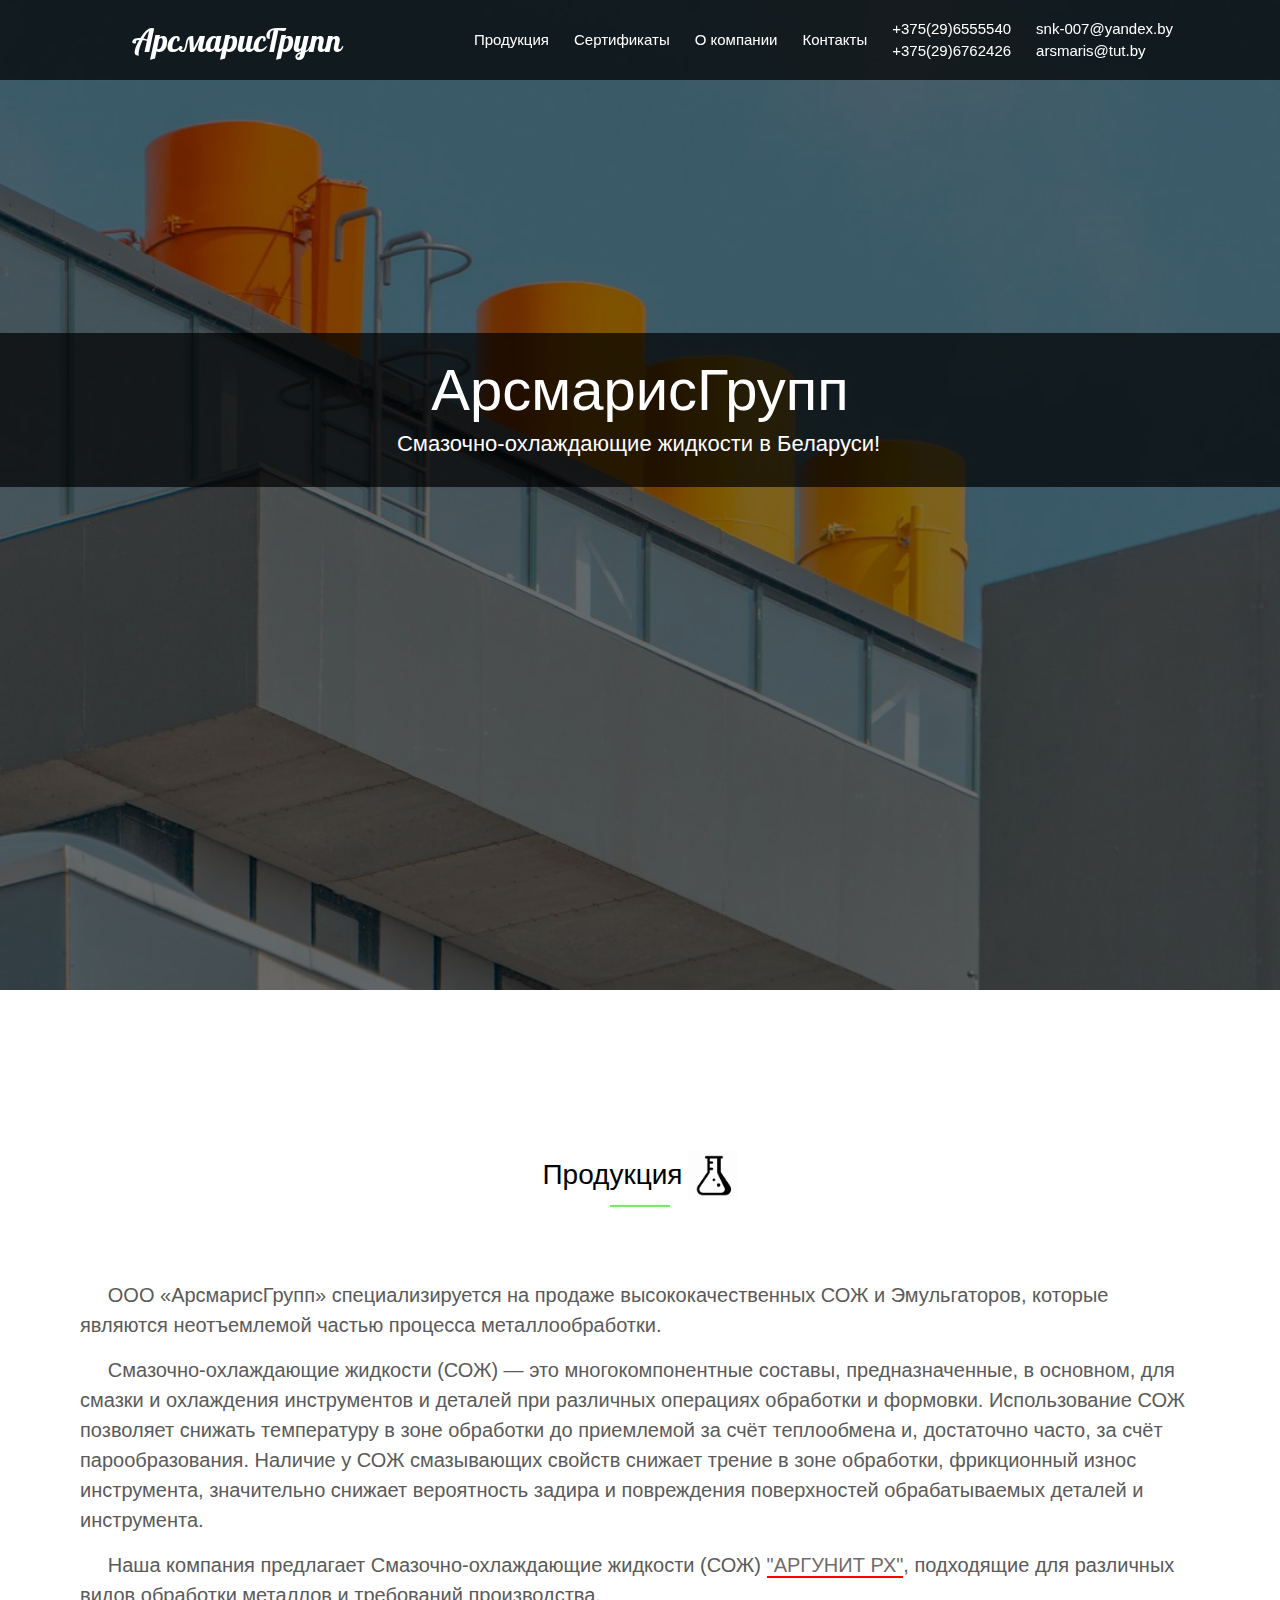
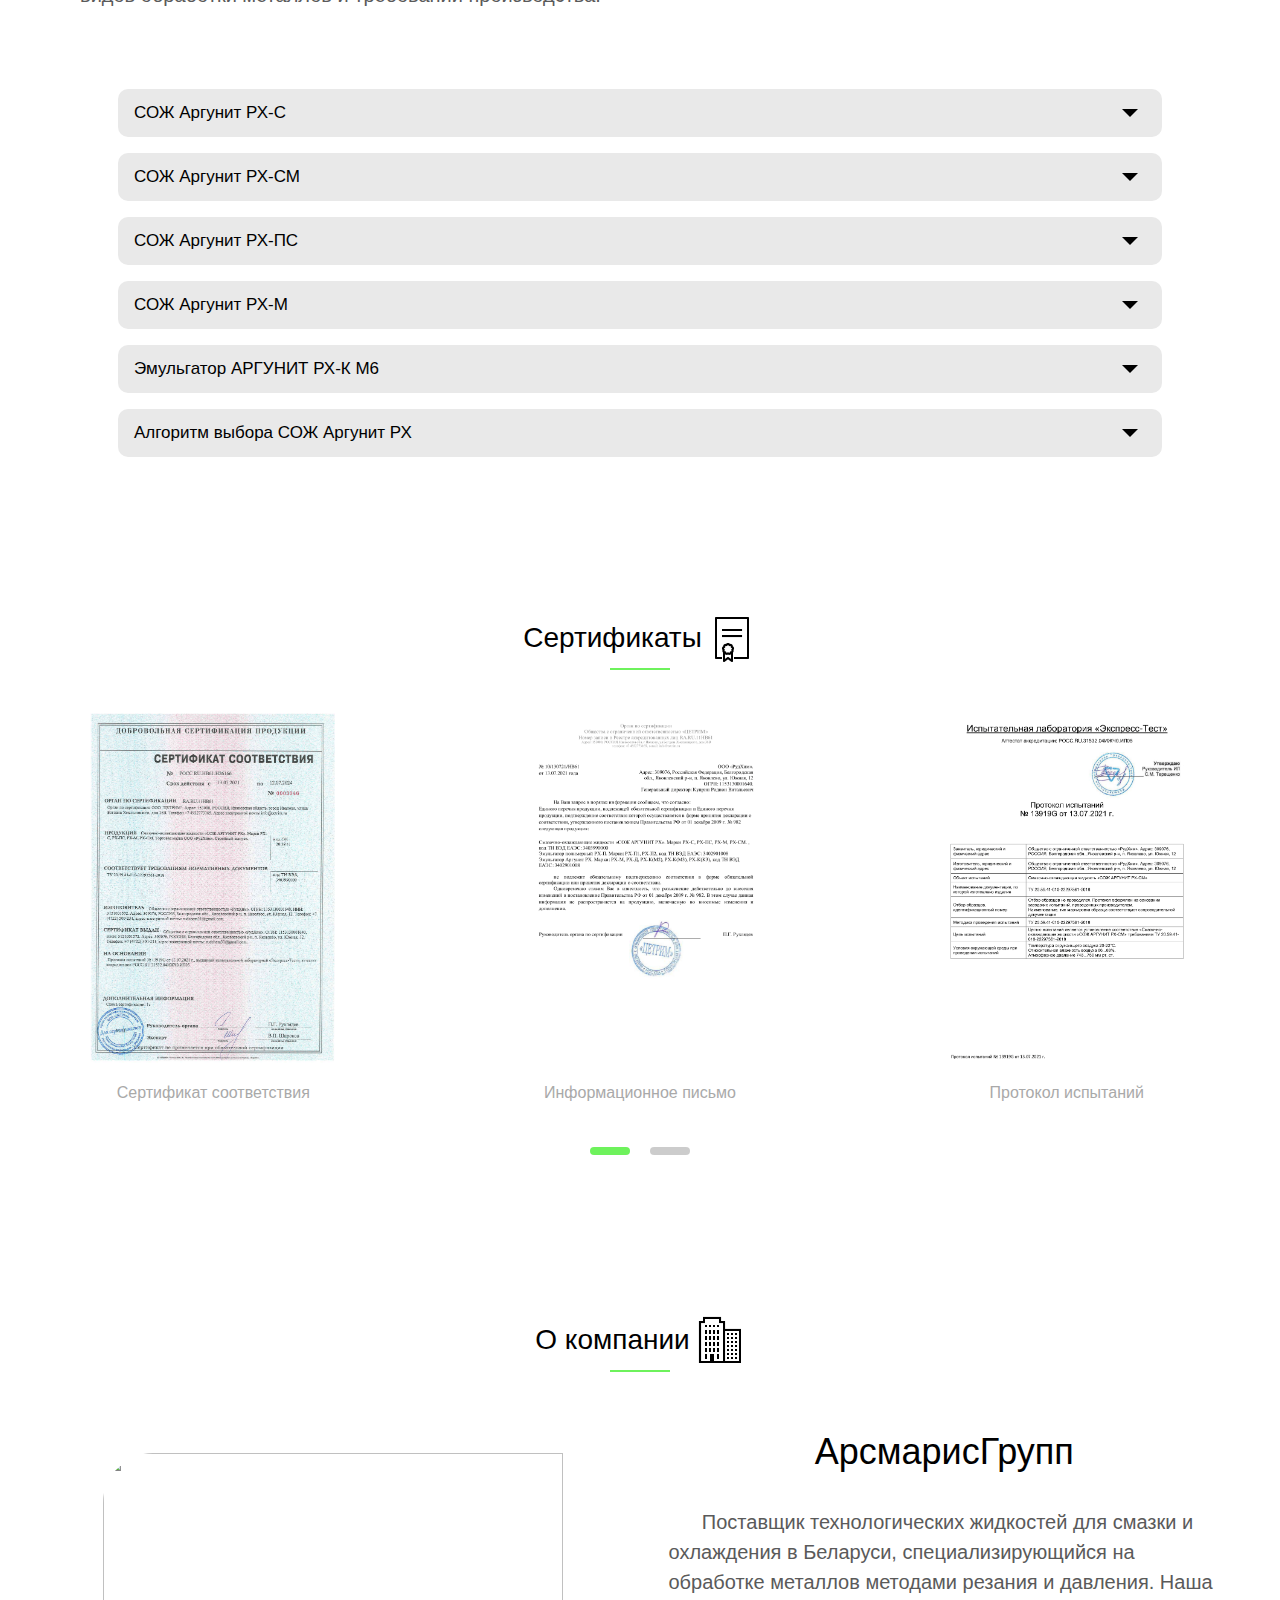
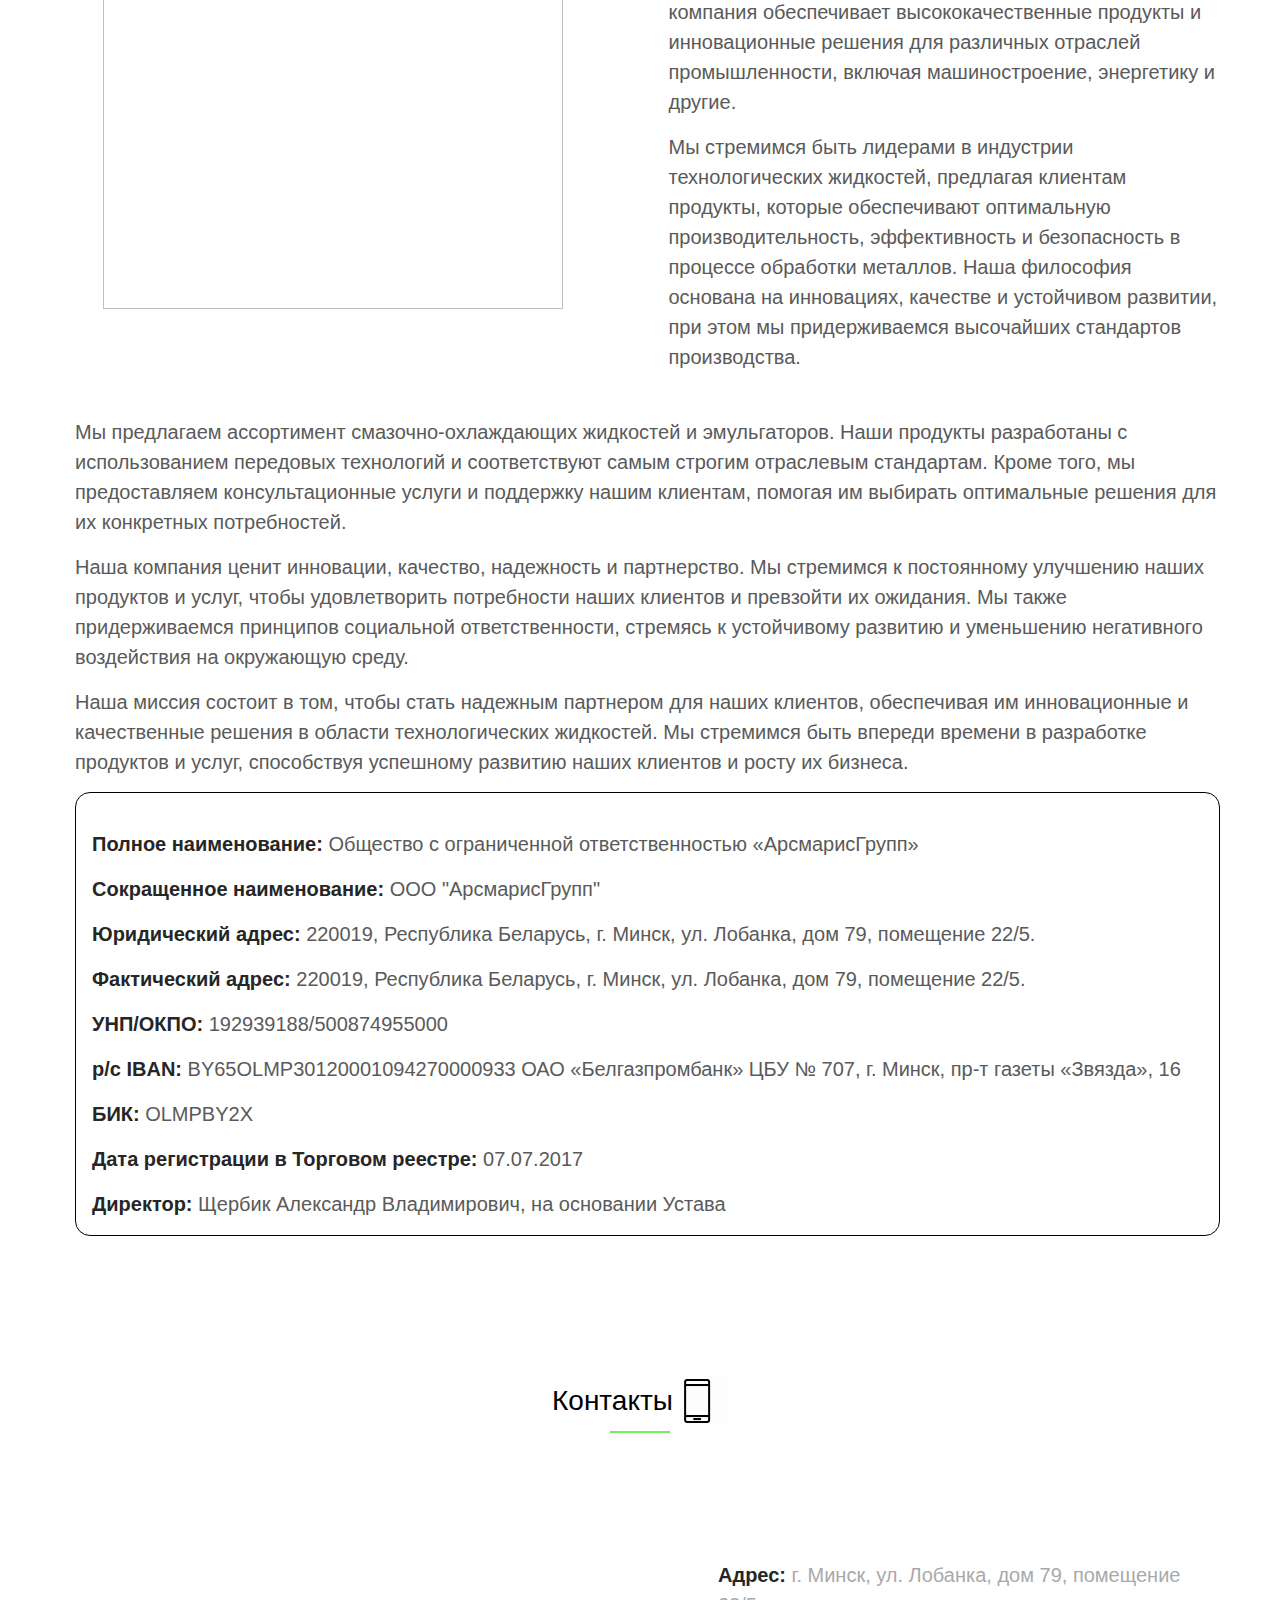
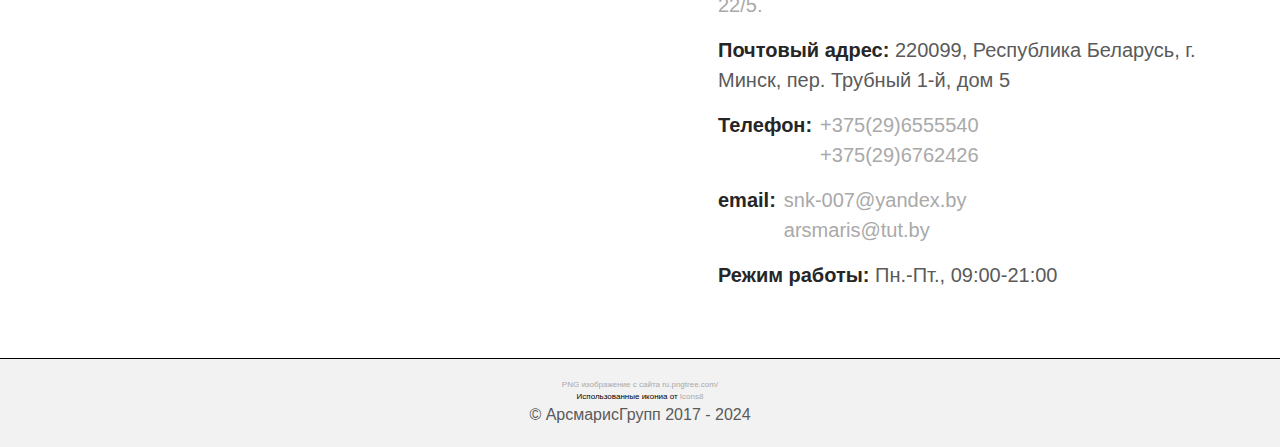
==== commit 3b886478: "Finish???" ====
--- a/index.html
+++ b/index.html
@@ -55,7 +55,6 @@
             </ul>
         </nav>
     </div>
-
     <header class="header section-grey  observer-section" id="home">
         <img class="header__background" src="images/photos/photo-1557064262-6acc904bffbd.png" alt="background" />
         <div class="header__background-wrapper"></div>
@@ -70,15 +69,15 @@
 
     <section class="about-me" id="products">
       <h2 class="second-title" id="production">Продукция <img src="images/photos/icons8-пробирка.gif"></h2>
-      <div class="container">
+      <!-- <div class="container"> -->
         <div class="text">
           <h2 class="about-me__description">&nbsp;&nbsp;&nbsp;&nbsp;&nbsp;ООО «АрсмарисГрупп» специализируется на продаже высококачественных СОЖ и Эмульгаторов, которые являются неотъемлемой частью процесса металлообработки.</h2>
           <h2 class="about-me__description">&nbsp;&nbsp;&nbsp;&nbsp;&nbsp;Смазочно-охлаждающие жидкости (СОЖ) — это многокомпонентные составы, предназначенные, в основном, для смазки и охлаждения инструментов и деталей при различных операциях обработки и формовки. Использование СОЖ позволяет снижать температуру в зоне обработки до приемлемой за счёт теплообмена и, достаточно часто, за счёт парообразования. Наличие у СОЖ смазывающих свойств снижает трение в зоне обработки, фрикционный износ инструмента, значительно снижает вероятность задира и повреждения поверхностей обрабатываемых деталей и инструмента.</h2>
           <h2 class="about-me__description">&nbsp;&nbsp;&nbsp;&nbsp;&nbsp;Наша компания предлагает Смазочно-охлаждающие жидкости (СОЖ) <a class="argunitPX" onclick="toggleAdditionalInfo(6)">"АРГУНИТ РХ"</a>, подходящие для различных видов обработки металлов и требований <span id="link_to_main_produkt">производства.</span></h2>
         </div>
-        <div class="image">
+        <!-- <div class="image">
           <img src="images/photos/—Pngtree—erlenmeyer flask vector illustration with_5439353.png">
-      </div>
+      </div> -->
     </div>      
       <div class="additional-info__test" id="additional-info-6">
         <h2 class="products__about"><span id="argunitPX_info" class="products__about__end">Смазочно-охлаждающие жидкости «Аргунит РХ»:</span><br> 
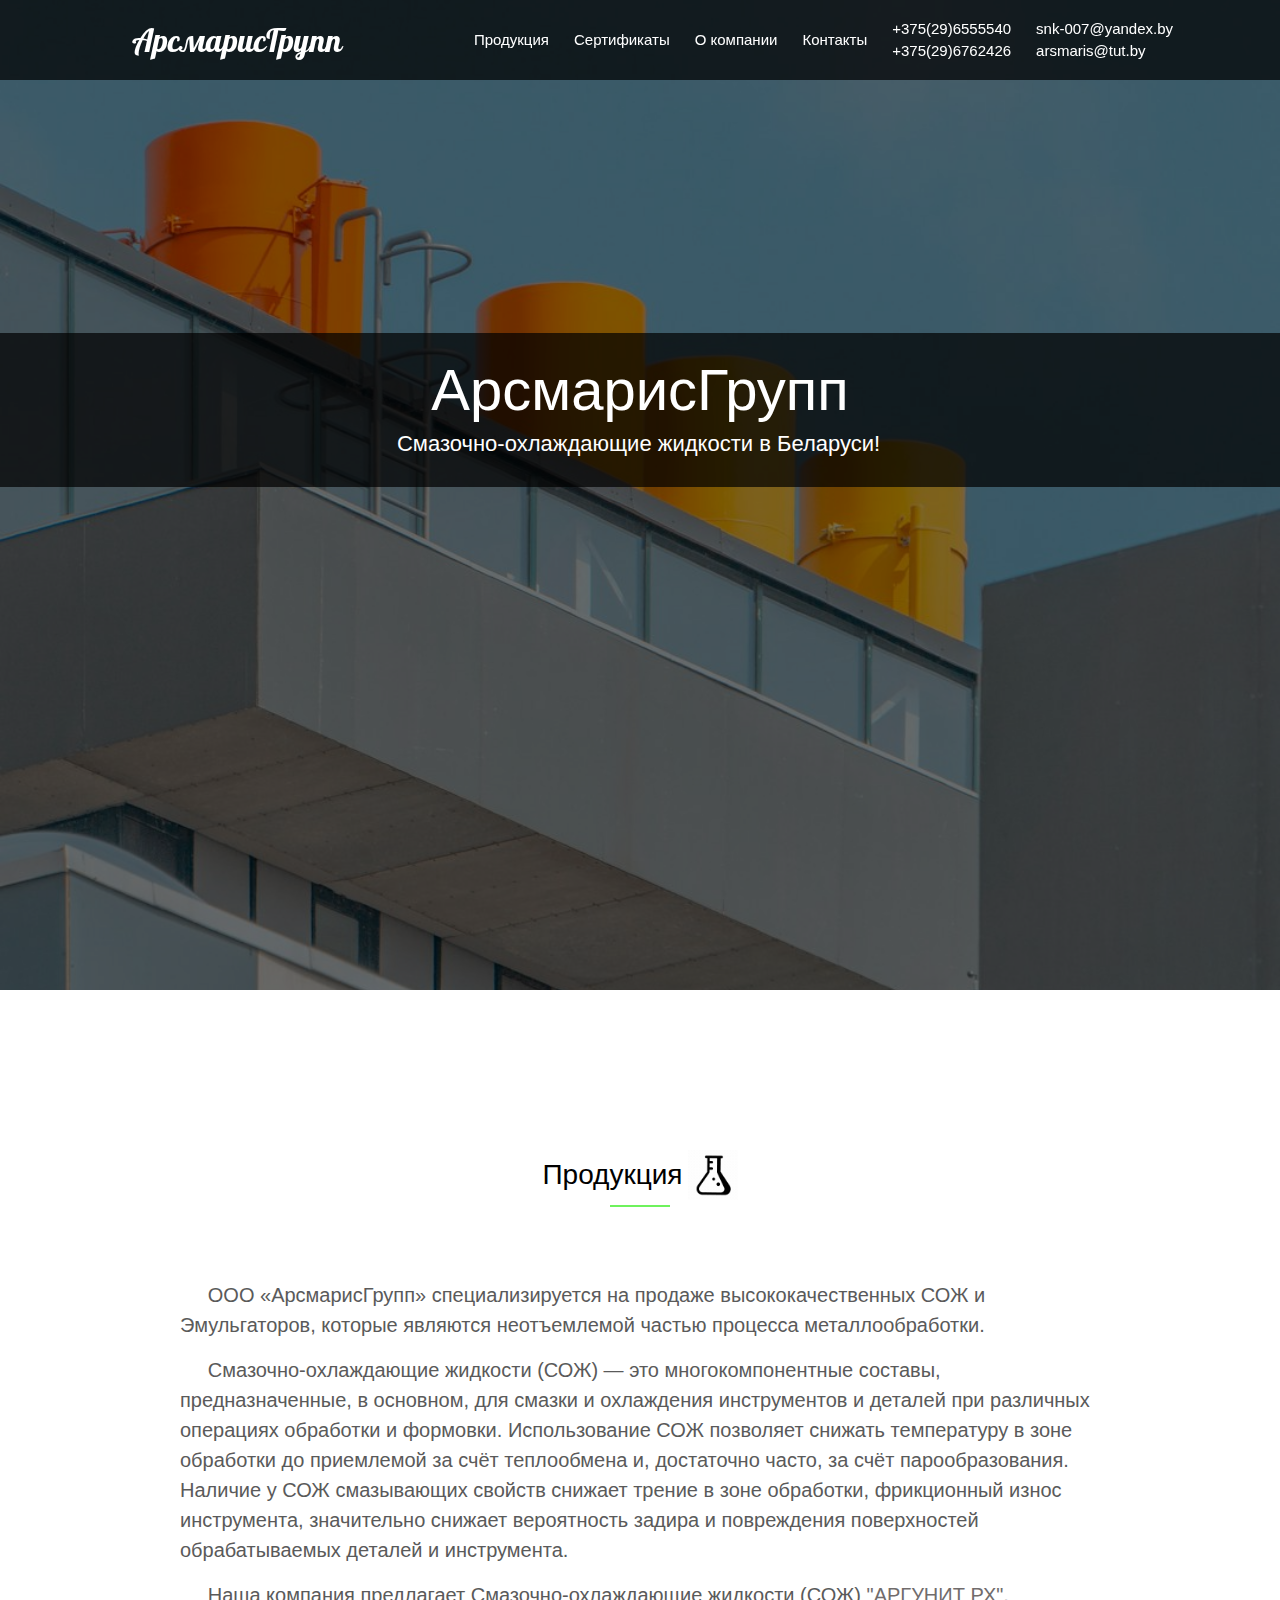
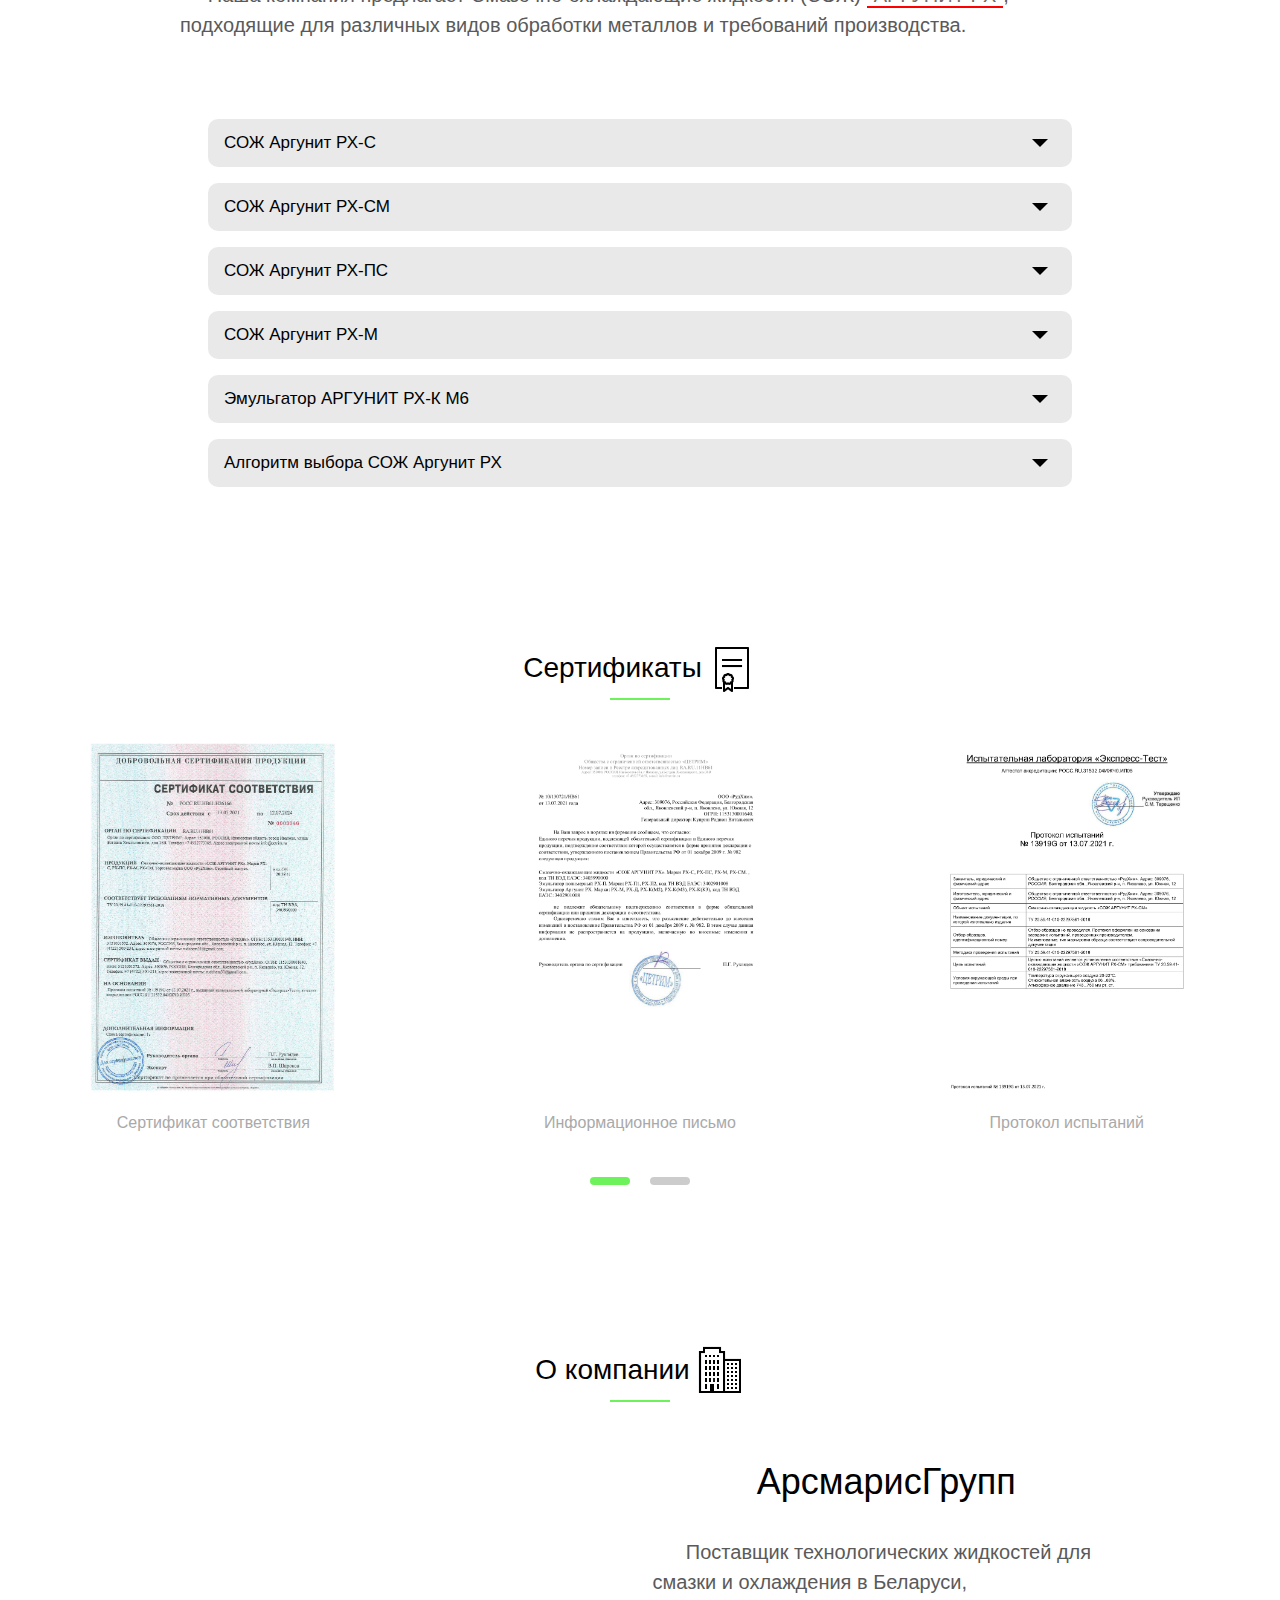
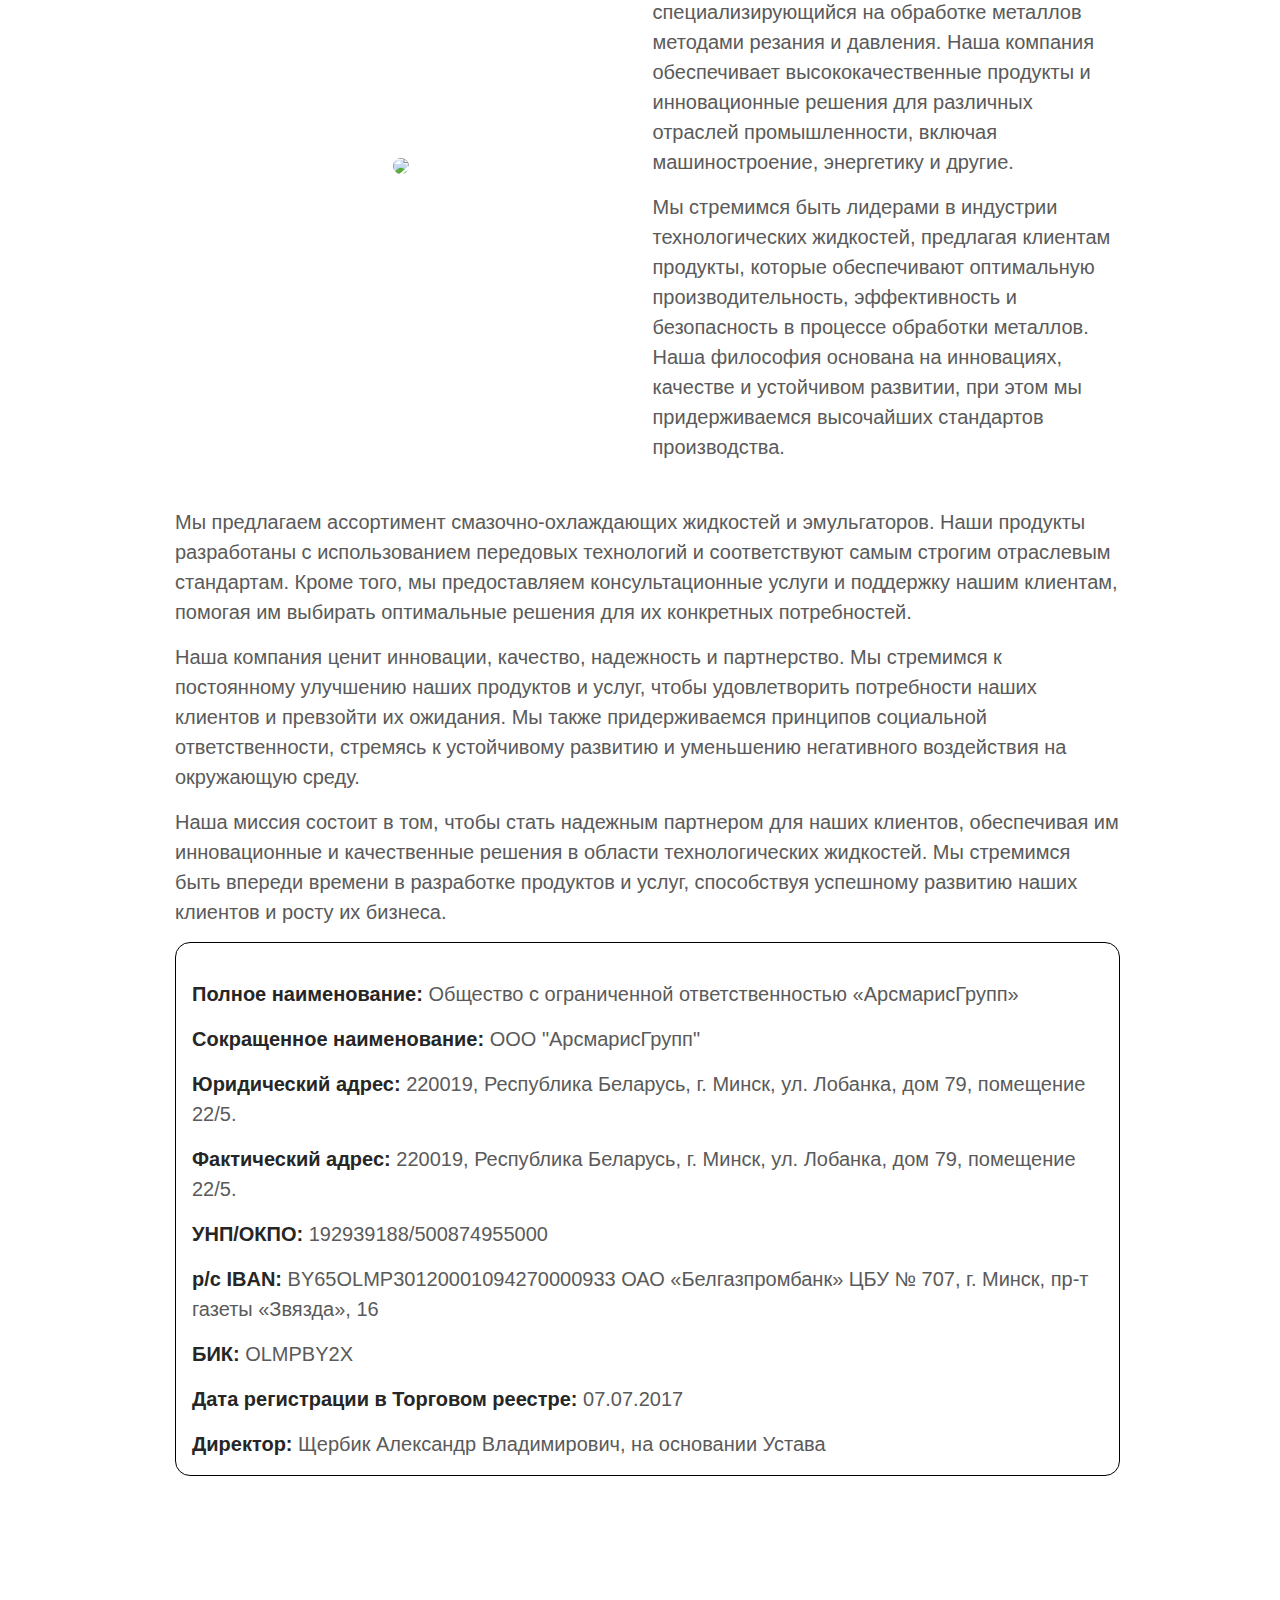
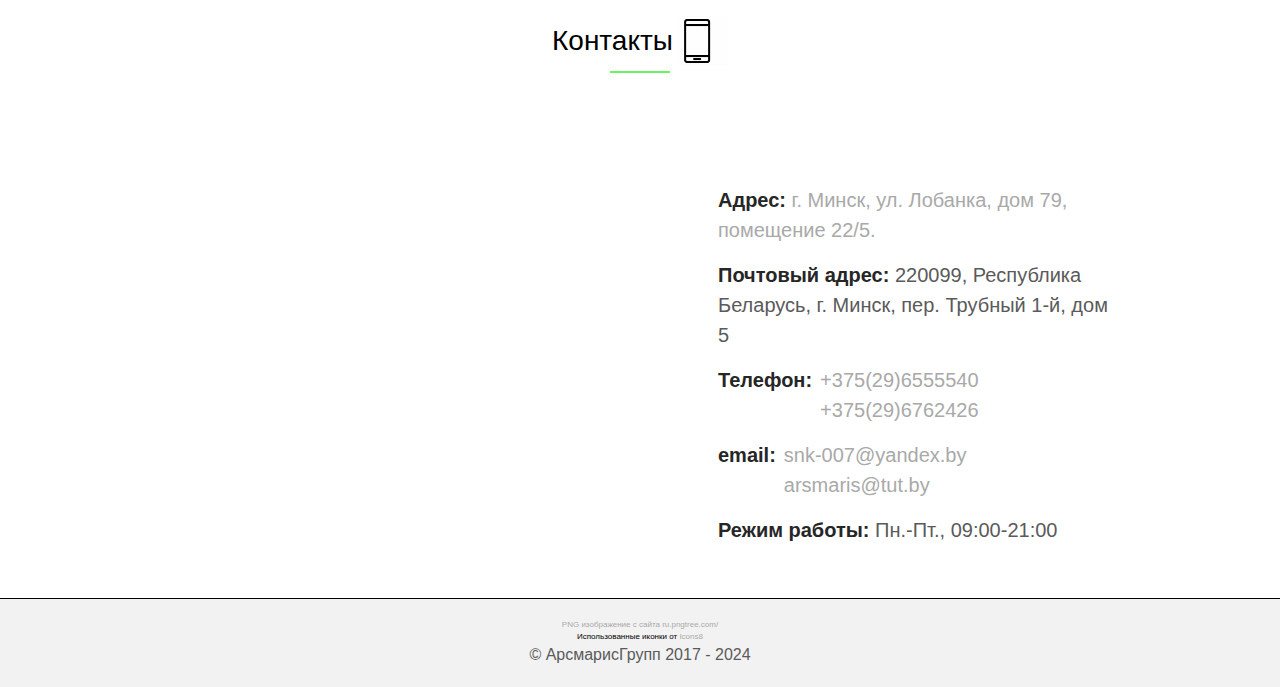
==== commit fcd42db2: "The End!!!" ====
--- a/index.html
+++ b/index.html
@@ -69,15 +69,11 @@
 
     <section class="about-me" id="products">
       <h2 class="second-title" id="production">Продукция <img src="images/photos/icons8-пробирка.gif"></h2>
-      <!-- <div class="container"> -->
-        <div class="text">
+      <div class="text">
           <h2 class="about-me__description">&nbsp;&nbsp;&nbsp;&nbsp;&nbsp;ООО «АрсмарисГрупп» специализируется на продаже высококачественных СОЖ и Эмульгаторов, которые являются неотъемлемой частью процесса металлообработки.</h2>
           <h2 class="about-me__description">&nbsp;&nbsp;&nbsp;&nbsp;&nbsp;Смазочно-охлаждающие жидкости (СОЖ) — это многокомпонентные составы, предназначенные, в основном, для смазки и охлаждения инструментов и деталей при различных операциях обработки и формовки. Использование СОЖ позволяет снижать температуру в зоне обработки до приемлемой за счёт теплообмена и, достаточно часто, за счёт парообразования. Наличие у СОЖ смазывающих свойств снижает трение в зоне обработки, фрикционный износ инструмента, значительно снижает вероятность задира и повреждения поверхностей обрабатываемых деталей и инструмента.</h2>
           <h2 class="about-me__description">&nbsp;&nbsp;&nbsp;&nbsp;&nbsp;Наша компания предлагает Смазочно-охлаждающие жидкости (СОЖ) <a class="argunitPX" onclick="toggleAdditionalInfo(6)">"АРГУНИТ РХ"</a>, подходящие для различных видов обработки металлов и требований <span id="link_to_main_produkt">производства.</span></h2>
         </div>
-        <!-- <div class="image">
-          <img src="images/photos/—Pngtree—erlenmeyer flask vector illustration with_5439353.png">
-      </div> -->
     </div>      
       <div class="additional-info__test" id="additional-info-6">
         <h2 class="products__about"><span id="argunitPX_info" class="products__about__end">Смазочно-охлаждающие жидкости «Аргунит РХ»:</span><br> 
@@ -932,8 +928,8 @@
           <h2 class="about-me__title">АрсмарисГрупп</h2>
           <p class="about-me__description">&nbsp;&nbsp;&nbsp;&nbsp;&nbsp;&nbsp;Поставщик технологических жидкостей для смазки и охлаждения в Беларуси, специализирующийся на обработке металлов методами резания и давления. Наша компания обеспечивает высококачественные продукты и инновационные решения для различных отраслей промышленности, включая машиностроение, энергетику и другие.</p>
           <p class="about-me__description">Мы стремимся быть лидерами в индустрии технологических жидкостей, предлагая клиентам продукты, которые обеспечивают оптимальную производительность, эффективность и безопасность в процессе обработки металлов. Наша философия основана на инновациях, качестве и устойчивом развитии, при этом мы придерживаемся высочайших стандартов производства.</p>
-        </div>
-        <div class="bottom-div">         
+        </div>       
+        <div class="bottom-div">                
           <p class="about-me__description">Мы предлагаем ассортимент смазочно-охлаждающих жидкостей и эмульгаторов. Наши продукты разработаны с использованием передовых технологий и соответствуют самым строгим отраслевым стандартам. Кроме того, мы предоставляем консультационные услуги и поддержку нашим клиентам, помогая им выбирать оптимальные решения для их конкретных потребностей.</p>
           <p class="about-me__description">Наша компания ценит инновации, качество, надежность и партнерство. Мы стремимся к постоянному улучшению наших продуктов и услуг, чтобы удовлетворить потребности наших клиентов и превзойти их ожидания. Мы также придерживаемся принципов социальной ответственности, стремясь к устойчивому развитию и уменьшению негативного воздействия на окружающую среду.</p>
           <p class="about-me__description">Наша миссия состоит в том, чтобы стать надежным партнером для наших клиентов, обеспечивая им инновационные и качественные решения в области технологических жидкостей. Мы стремимся быть впереди времени в разработке продуктов и услуг, способствуя успешному развитию наших клиентов и росту их бизнеса.</p>
@@ -1049,7 +1045,7 @@
 
     <footer class="footer">
       <h2 class="footer__links"><a target="_blank" href='https://ru.pngtree.com/freepng/erlenmeyer-flask-vector-illustration-with-cute-and-colorful-design_5439353.html'>PNG изображение с сайта ru.pngtree.com/</a></h2>
-        <h2 class="footer__links">Использованные икониа от <a target="_blank" href="https://icons8.com">Icons8</a></h2>
+        <h2 class="footer__links">Использованные иконки от <a target="_blank" href="https://icons8.com">Icons8</a></h2>
         <p class="footer-about">           
             &copy;&nbsp;АрсмарисГрупп 2017&nbsp;-&nbsp;2024
         </p>
--- a/style.css
+++ b/style.css
@@ -156,7 +156,7 @@
   align-items: center;
   flex-direction: column;
   gap: 20px;
-  padding: 80px 60px 60px;
+  padding: 80px 160px 60px;
 }
 
 .about-me .row1 {
@@ -400,6 +400,7 @@
     flex-direction: row;
     align-items: center;
   }
+  
 }
 
 @media screen and (max-width: 1200px) {
@@ -411,7 +412,7 @@
   .row1 {
     flex-direction: row;
     align-items: center;
-  }
+  }  
 
   .menu-element {
       font-size: 18px;
@@ -456,6 +457,14 @@
     flex-direction: column;
     align-items: center;
   }
+  /* .left-div {
+    display: none !important;
+  } */
+
+  .container1 {
+    display: flex !important;
+    flex-direction: column;
+  }
 
   /* Menu */
   .logo {
@@ -577,6 +586,10 @@
   .row1 {
     flex-direction: column;
     align-items: center;
+  }
+  .container1 {
+    display: flex !important;
+    flex-direction: column;
   }
 
   .switcher-wrapper {
@@ -622,6 +635,11 @@
   .row1 {
     flex-direction: column;
     align-items: center;
+  }
+
+  .container1 {
+    display: flex !important;
+    flex-direction: column;
   }
 
   .line {
@@ -1195,6 +1213,7 @@
   display: flex;
   align-items: center; /* Центрируем содержимое по вертикали */
   justify-content: center; /* Центрируем содержимое по горизонтали */
+  margin-right: 1em;
 }
 .right-div{
   display: flex;
@@ -1202,7 +1221,7 @@
   align-items: center; /* Центрируем содержимое по вертикали */
   justify-content: center;
   /* align-self: flex-end; */
-  margin-left: 1em;
+  /* margin-left: 1em; */
 }
 
 .bottom-div {
@@ -1215,8 +1234,8 @@
   background-size: cover;
   background-position: center;
   border-radius: 50px;
-  width: 90%;
-  height: 90%;
+  /* width: 90%;
+  height: 90%; */
 }
 
 .margin__about{
@@ -1224,3 +1243,4 @@
   border-radius: 15px;
   padding: 1em;
 }
+
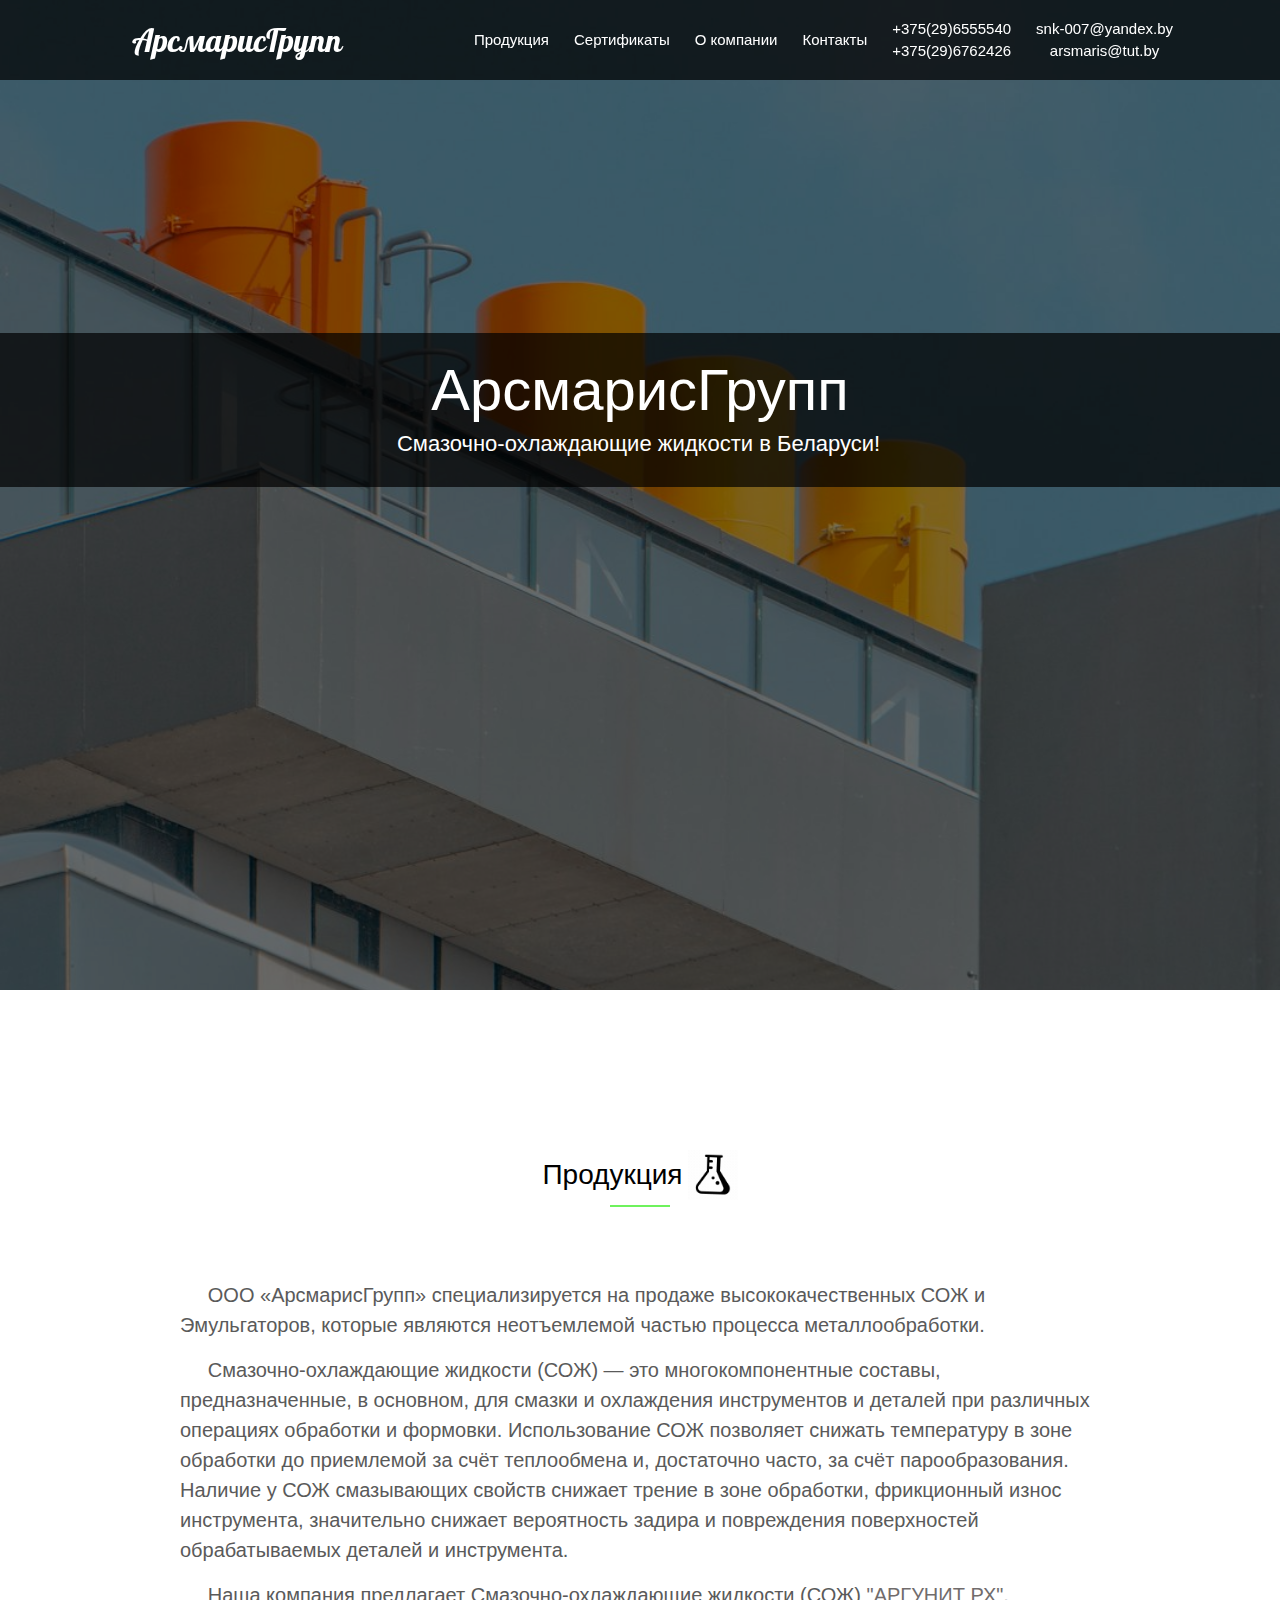
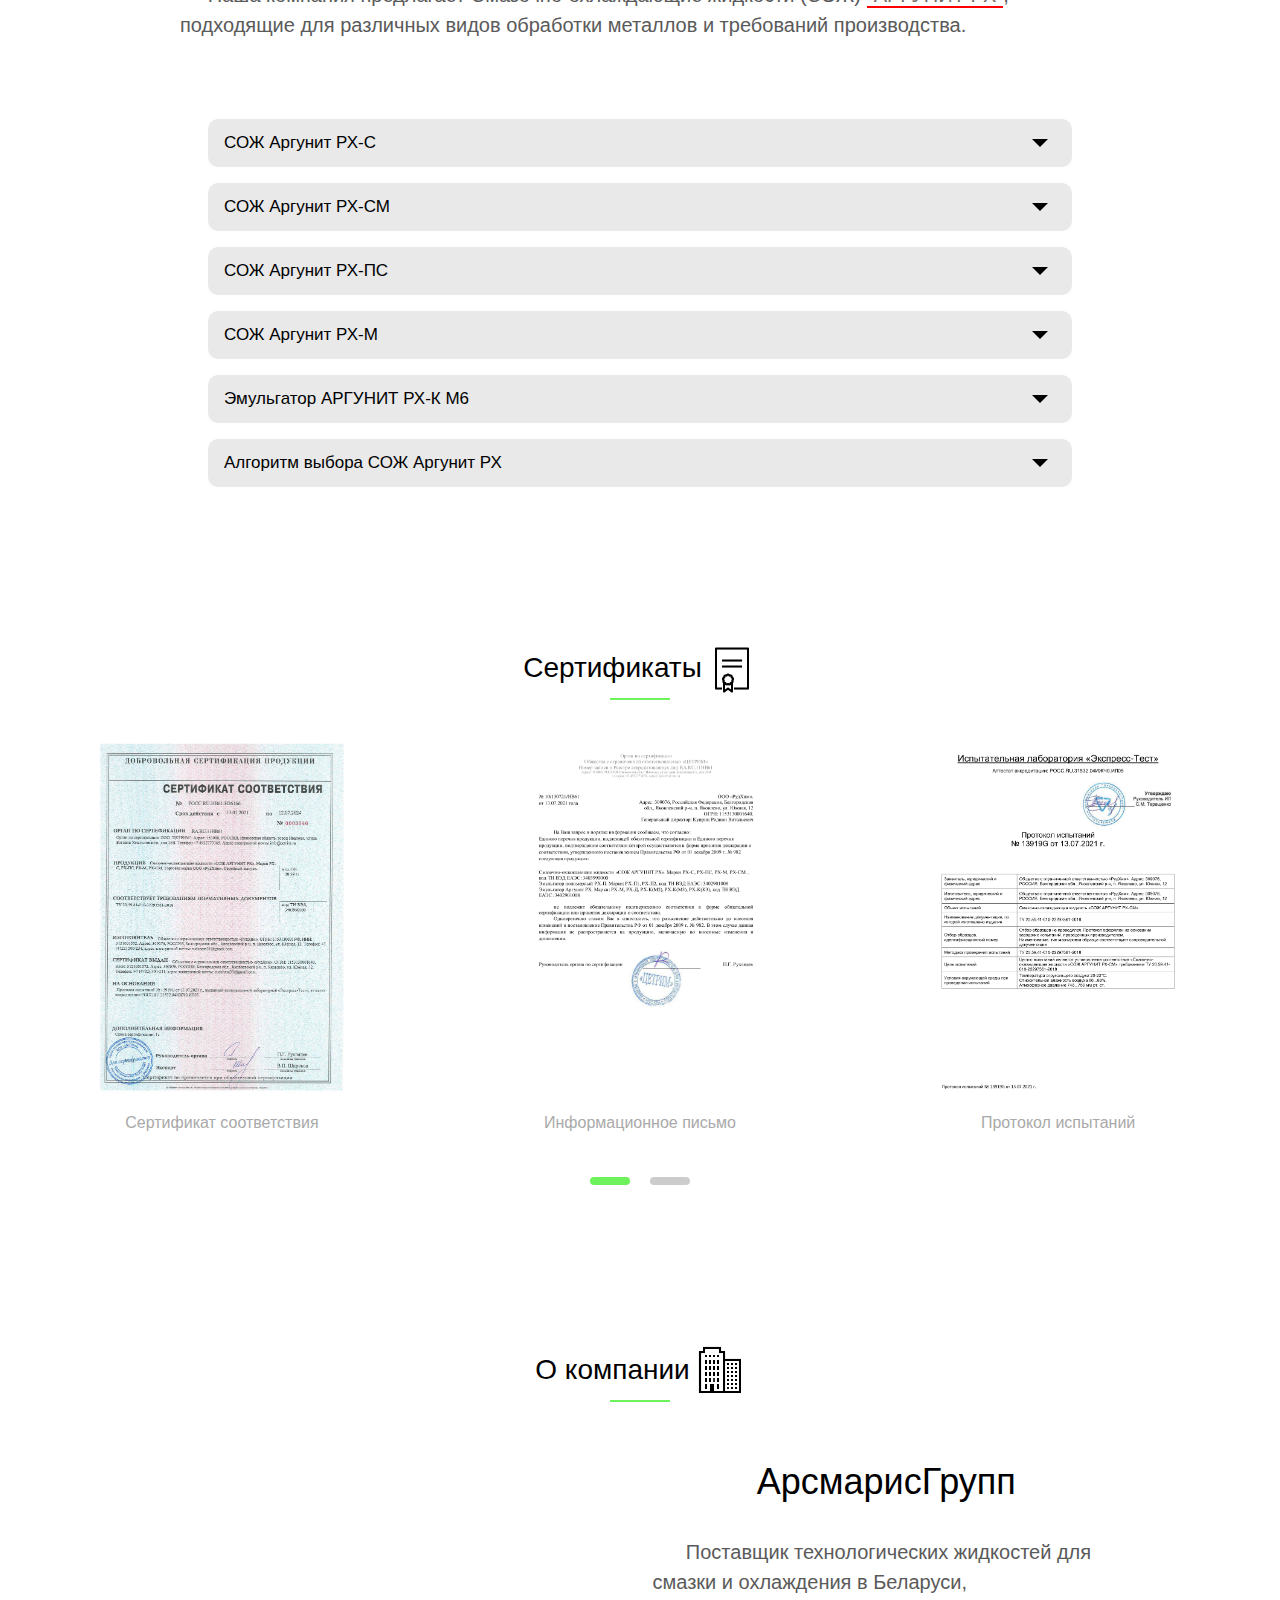
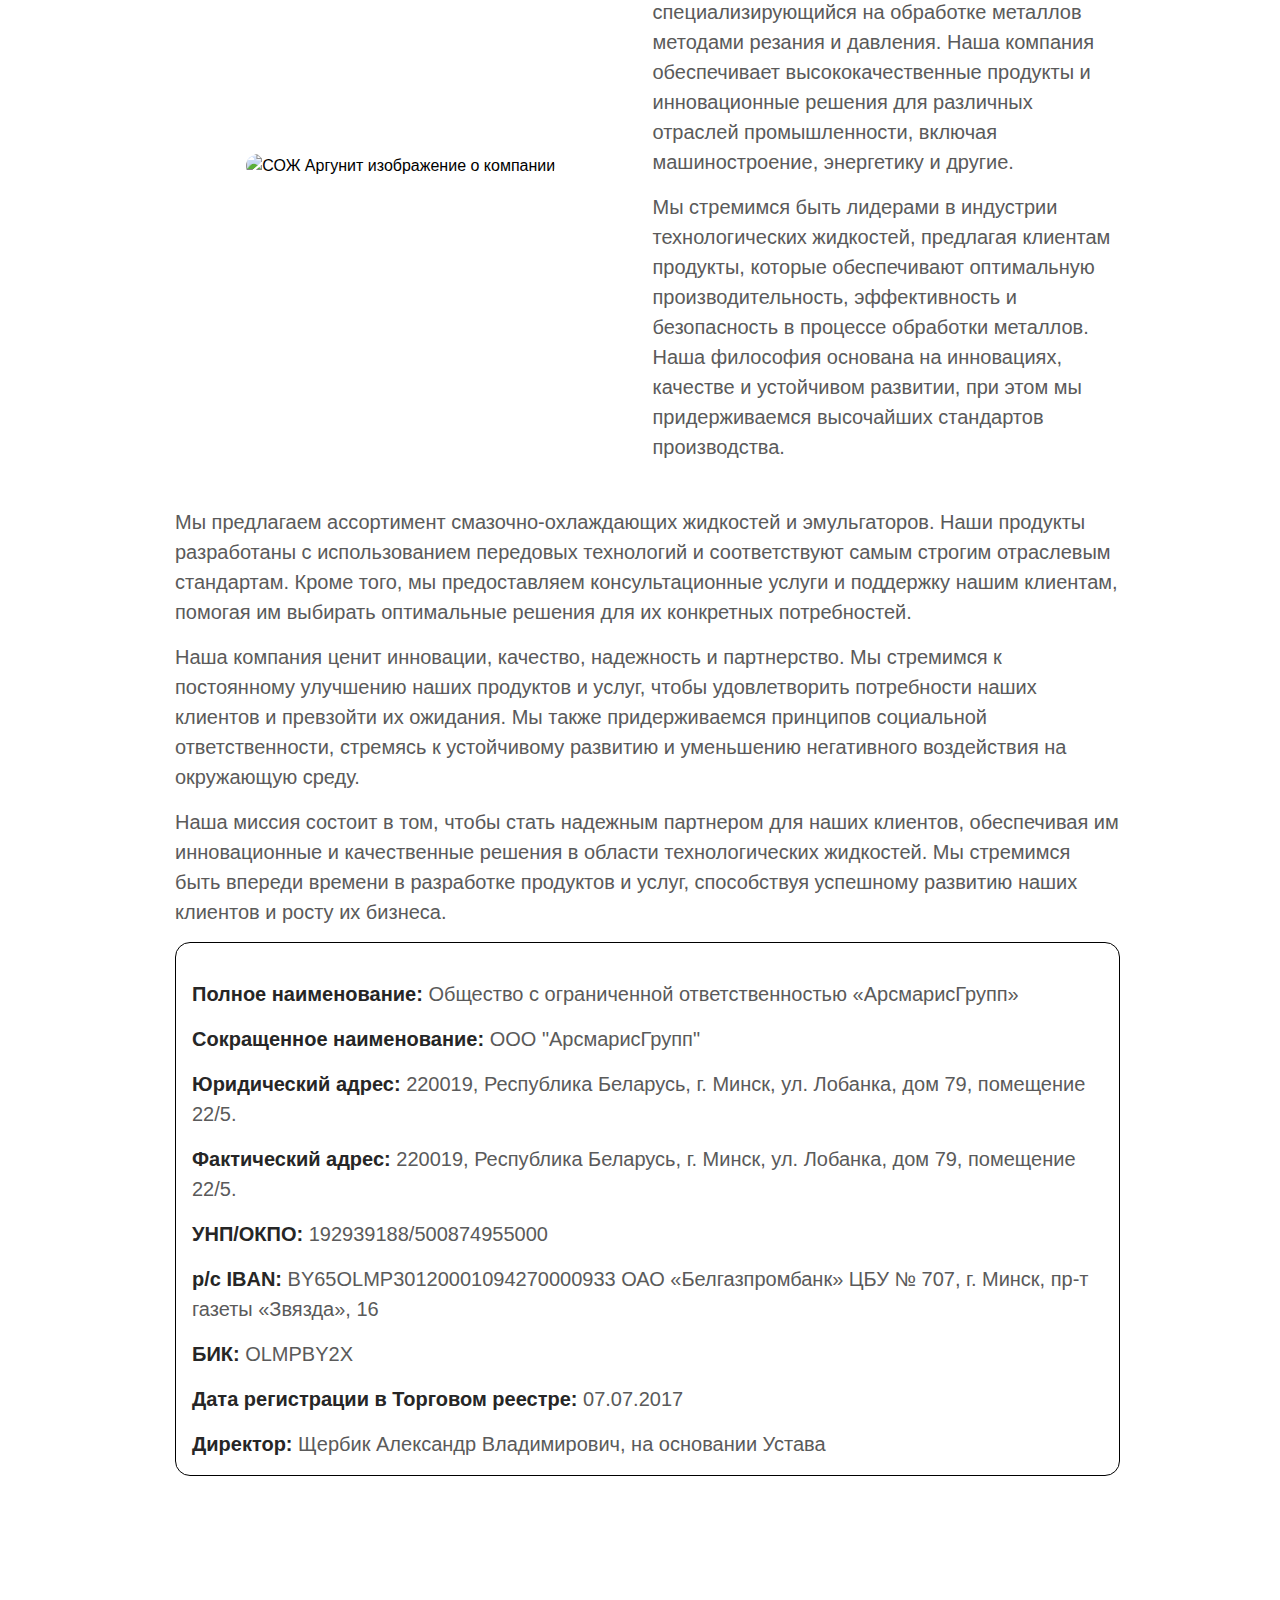
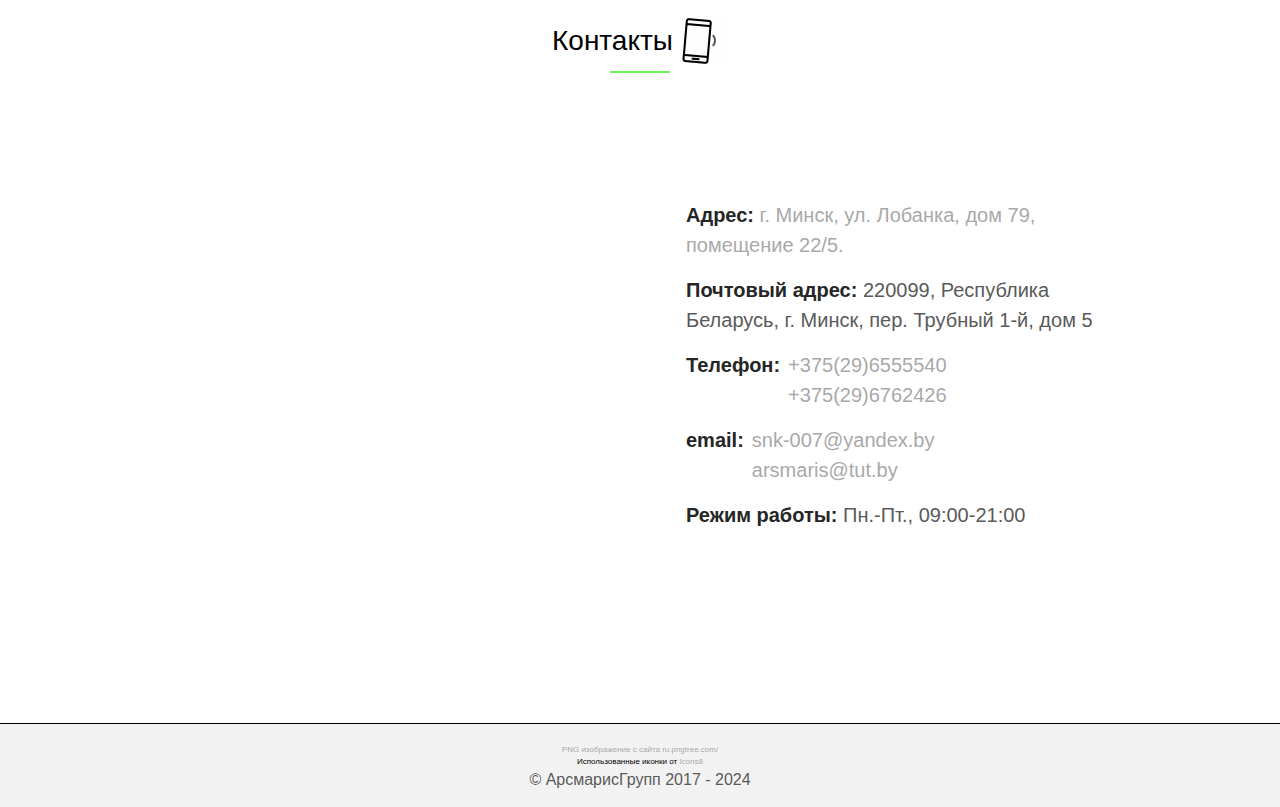
==== commit 8c0a2231: "ввв" ====
--- a/index.html
+++ b/index.html
@@ -1,10 +1,15 @@
 <!doctype html>
-<html lang="ru">
+<html lang="ru-RU">
 <head>
     <meta charset="UTF-8">
-    <meta name="viewport"
-          content="width=device-width, user-scalable=no, initial-scale=1.0, maximum-scale=1.0, minimum-scale=1.0">
-    <title>АрсмарисГрупп</title>
+    <meta name="viewport" content="width=device-width, user-scalable=no, initial-scale=1.0, maximum-scale=1.0, minimum-scale=1.0">
+    <meta name="description" content="Купить смазочные материалы в Минске и Беларуси для токарных, фрезерных, шлифовальных станков и металлообработки. Полусинтетические, минеральные и синтетические смазки для станков с ЧПУ, обработки стали и латуни, сверления и резки металла, а также растворы для консервации изделий и после гальваники.">
+    <meta name="keywords" content="СОЖ, СОЖ Аргунит, СОЖ АРГУНИТ РХ-С, СОЖ АРГУНИТ РХ-СМ, СОЖ АРГУНИТ РХ-ПС, СОЖ АРГУНИТ РХ-М, Эмульгатор Аргунит РХ-К М6, Смазочно-охлаждающие жидкости, смазочные жидкости, охлождающие жидкости, купить, Беларусь, Минск, токарные станки, фрезеровальные станки, шлифовальные станки, металлообработка, полусинтетическая смазка, минеральная смазка, синтетическая смазка, станки с ЧПУ, обработка стали, обработка латуни, резка металла, сверление, консервация металла, гальваника">
+
+    <meta name="author" content="АрсмарисГрупп">
+
+    <title>АрсмарисГрупп - СОЖ Аргунит</title>
+
     <link rel="preconnect" href="https://fonts.googleapis.com">
     <link rel="preconnect" href="https://fonts.gstatic.com" crossorigin>
     <link href="https://fonts.googleapis.com/css2?family=Comfortaa:wght@300..700&display=swap" rel="stylesheet">
@@ -13,6 +18,7 @@
     <link rel="stylesheet" href="https://fonts.googleapis.com/css2?family=Material+Symbols+Outlined:opsz,wght,FILL,GRAD@20..48,100..700,0..1,-50..200" />
     <link href="https://fonts.googleapis.com/css2?family=Lobster&display=swap" rel="stylesheet">
     <link rel="stylesheet" href="https://fonts.googleapis.com/css2?family=Material+Symbols+Outlined:opsz,wght,FILL,GRAD@24,400,0,0" />
+
     <script src="https://code.jquery.com/jquery-3.7.0.min.js"></script>
 </head>
 <body>
@@ -47,7 +53,7 @@
                   </div>                  
                 </li > 
                 <li class="menu-element block-center">
-                  <div>
+                  <div class="emails__centre">
                     <a class="link menu-element__link" href="mailto:snk-007@yandex.by">snk-007@yandex.by<br></a>
                     <a class="link menu-element__link" href="mailto:arsmaris@tut.by">arsmaris@tut.by</a>
                   </div>   
@@ -144,7 +150,7 @@
                 <div class="method__precent">
                   <h3 class="thife__menu">Определение рН:</h3>
                   <h2>Для быстрого определения качества рабочей эмульсии используют экспресс-метод. Рабочие пределы рН 9-10,5. При снижении рН менее 8 система нуждается в очистке.</h2>
-                  <img class="px__img" src="images/photos/Пх.png">
+                  <img class="px__img" src="images/photos/Пх.png" alt="СОЖ Аргунит определение pH">
                   <h3 class="thife__menu">Титриметрический метод:</h3>
                   <h2>Для точного определения процентного содержания «СОЖ Аргунит РХ-С» используют титриметрический метод.</h2>
                   <div class="spisok__tit">
@@ -180,8 +186,8 @@
                                       <li class="m__B__S">Приготовление 0,1 М раствора соляной кислоты 
                                           <ol class="m__B__S">
                                               <li class="m__B__S">Готовят из стандарт-титра.</li>
-                                              <li class="m__B__S">Установка титра. Около 0,25 г натрия гидрокарбоната, прокаленного до постоянной массы при температуре от 280 до 300 °С, растворяют в 50 мл воды и титруют     приготовленным раствором соляной кислоты до появления розовато-оранжевого окрашивания (индикатор — метиловый оранжевый). Молярность раствора вычисляют по следующей формуле: 
-                                                <img src="images/photos/formula.png">
+                                              <li class="m__B__S">Установка титра. Около 0,25 г натрия гидрокарбоната, прокаленного до постоянной массы при температуре от 280 до 300 °С, растворяют в 50 мл воды и титруют приготовленным раствором соляной кислоты до появления розовато-оранжевого окрашивания (индикатор — метиловый оранжевый). Молярность раствора вычисляют по следующей формуле: 
+                                                <img src="images/photos/formula.png" alt="СОЖ Аргунит формула молярности раствора">
                                                  где:<br> а — навеска гидрокарбоната натрия, г;<br> Э — молярная масса эквивалента гидрокарбоната натрия, г/моль;<br> V — объем раствора, пошедший на титрование навески, мл</li>
                                           </ol>
                                       </li>
@@ -255,7 +261,7 @@
                 <div class="method__precent">
                   <h3 class="thife__menu">Определение рН:</h3>
                   <h2>Для быстрого определения качества рабочей эмульсии используют экспресс-метод. Рабочие пределы рН 9-10,5. При снижении рН менее 8 система нуждается в очистке.</h2>
-                  <img class="px__img" src="images/photos/Пх.png">
+                  <img class="px__img" src="images/photos/Пх.png" alt="СОЖ Аргунит определение pH">
                   <h3 class="thife__menu">Титриметрический метод:</h3>
                   <h2>Для точного определения процентного содержания «СОЖ Аргунит РХ-СМ» используют титриметрический метод.</h2>
                   <div class="spisok__tit">
@@ -291,7 +297,7 @@
                                           <ol class="m__B__S">
                                               <li class="m__B__S">Готовят из стандарт-титра.</li>
                                               <li class="m__B__S">Установка титра. Около 0,25 г натрия гидрокарбоната, прокаленного до постоянной массы при температуре от 280 до 300°С, растворяют в 50 мл воды и титруют     приготовленным раствором соляной кислоты до появления розовато-оранжевого окрашивания (индикатор — метиловый оранжевый). Молярность раствора вычисляют по следующей формуле: 
-                                                <img src="images/photos/formula.png">
+                                                <img src="images/photos/formula.png" alt="СОЖ Аргунит формула молярности раствора">
                                                  где:<br> а — навеска гидрокарбоната натрия, г;<br> Э — молярная масса эквивалента гидрокарбоната натрия, г/моль;<br> V — объем раствора, пошедший на титрование навески, мл</li>
                                           </ol>
                                       </li>
@@ -366,7 +372,7 @@
                 <div class="method__precent">
                   <h3 class="thife__menu">Определение рН:</h3>
                   <h2>Для быстрого определения качества рабочей эмульсии используют экспресс-метод. Рабочие пределы рН 9-10,5. При снижении рН менее 8 система нуждается в очистке.</h2>
-                  <img class="px__img" src="images/photos/Пх.png">
+                  <img class="px__img" src="images/photos/Пх.png" alt="СОЖ Аргунит определение pH">
                   <h3 class="thife__menu">Титриметрический метод:</h3>
                   <h2>Для точного определения процентного содержания «СОЖ Аргунит РХ-ПС» используют титриметрический метод.</h2>
                   <div class="spisok__tit">
@@ -403,7 +409,7 @@
                                           <ol class="m__B__S">
                                               <li class="m__B__S">Готовят из стандарт-титра.</li>
                                               <li class="m__B__S">Установка титра. Около 0,25 г натрия гидрокарбоната, прокаленного до постоянной массы при температуре от 280 до 300°С, растворяют в 50 мл воды и титруют     приготовленным раствором соляной кислоты до появления розовато-оранжевого окрашивания (индикатор — метиловый оранжевый). Молярность раствора вычисляют по следующей формуле: 
-                                                <img src="images/photos/formula.png">
+                                                <img src="images/photos/formula.png" alt="СОЖ Аргунит определение pH">
                                                  где:<br> а — навеска гидрокарбоната натрия, г;<br> Э — молярная масса эквивалента гидрокарбоната натрия, г/моль;<br> V — объем раствора, пошедший на титрование навески, мл</li>
                                           </ol>
                                       </li>
@@ -478,7 +484,7 @@
                 <div class="method__precent">
                   <h3 class="thife__menu">Определение рН:</h3>
                   <h2>Для быстрого определения качества рабочей эмульсии используют экспресс-метод. Рабочие пределы рН 9-10,5. При снижении рН менее 8 система нуждается в очистке.</h2>
-                  <img class="px__img" src="images/photos/Пх.png">
+                  <img class="px__img" src="images/photos/Пх.png" alt="СОЖ Аргунит определение pH">
                   <h3 class="thife__menu">Титриметрический метод:</h3>
                   <h2>Для точного определения процентного содержания «СОЖ Аргунит РХ-М» используют титриметрический метод.</h2>
                   <div class="spisok__tit">
@@ -514,7 +520,7 @@
                                           <ol class="m__B__S">
                                               <li class="m__B__S">Готовят из стандарт-титра.</li>
                                               <li class="m__B__S">Установка титра. Около 0,25 г натрия гидрокарбоната, прокаленного до постоянной массы при температуре от 280 до 300°С, растворяют в 50 мл воды и титруют     приготовленным раствором соляной кислоты до появления розовато-оранжевого окрашивания (индикатор — метиловый оранжевый). Молярность раствора вычисляют по следующей формуле: 
-                                                <img src="images/photos/formula.png">
+                                                <img src="images/photos/formula.png" alt="СОЖ Аргунит формула молярности раствора">
                                                  где:<br> а — навеска гидрокарбоната натрия, г;<br> Э — молярная масса эквивалента гидрокарбоната натрия, г/моль;<br> V — объем раствора, пошедший на титрование навески, мл</li>
                                           </ol>
                                       </li>
@@ -892,22 +898,22 @@
                     <img
                         class="achievements-list__image slider__image"
                         src="images/photos/ГОСТ Р СОЖ 2021-1.png"
-                        alt="Certificate"
+                        alt="СОЖ Аргунит ГОСТ"
                     />Сертификат соответствия
                 </a>
                 <a href="images/photos/Отказное решение СОЖ 2021.pdf" target="_blank" class="achievements-list__element slider__link  block-center direction">
-                    <img class="achievements-list__image slider__image" src="images/photos/Отказное решение СОЖ 2021-1.png" alt="Certificate">Информационное письмо
+                    <img class="achievements-list__image slider__image" src="images/photos/Отказное решение СОЖ 2021-1.png" alt="СОЖ Аргунит Информационное письмо">Информационное письмо
                 </a>
                 <a href="images/photos/Протокол испытаний СОЖ 2021.pdf" target="_blank" class="achievements-list__element slider__link  block-center direction">
-                    <img class="achievements-list__image slider__image" src="images/photos/Протокол испытаний СОЖ 2021-1.png" alt="Certificate">Протокол испытаний
+                    <img class="achievements-list__image slider__image" src="images/photos/Протокол испытаний СОЖ 2021-1.png" alt="СОЖ Аргунит Протокол испытаний">Протокол испытаний
                 </a>
             </div>
             <div class="achievements-list__view slider__wrapper">
                 <a href="images/photos/СГР СОЖ.pdf" target="_blank" class="achievements-list__element slider__link  block-center direction">
-                    <img class="achievements-list__image slider__image" src="images/photos/СГР СОЖ-1.png" alt="Certificate">Свидетельство о государственной регистрации
+                    <img class="achievements-list__image slider__image" src="images/photos/СГР СОЖ-1.png" alt="СОЖ Аргунит Свидетельство о гос. регистрации">Свидетельство о гос. регистрации
                 </a>
                 <a href="images/photos/ТУ СОЖ титульный лист.pdf" target="_blank" class="achievements-list__element slider__link  block-center direction">
-                    <img class="achievements-list__image slider__image" src="images/photos/ТУ СОЖ титульный лист-1.png" alt="Certificate">Технические условия
+                    <img class="achievements-list__image slider__image" src="images/photos/ТУ СОЖ титульный лист-1.png" alt="СОЖ Аргунит Технические условия">Технические условия
                 </a>                
             </div>            
 
@@ -922,7 +928,7 @@
       <h2 class="second-title">О компании <img src="images/photos/icons8-компания.gif"></h2>   
       <div class="container1">
         <div class="left-div">
-          <img class="img__about" src="images/photos/close-up-of-metalworking-machine.jpg">
+          <img class="img__about" src="images/photos/close-up-of-metalworking-machine.jpg" alt="СОЖ Аргунит изображение о компании">
         </div>
         <div class="right-div">
           <h2 class="about-me__title">АрсмарисГрупп</h2>
@@ -998,7 +1004,7 @@
     </div>      
   </section>
 
-  <section class="about-me section-grey  observer-section polosa" id="contacts">
+  <section class="about-me section-grey observer-section otstup__footer" id="contacts">
     <h2 class="second-title">Контакты<img src="images/photos/icons8-звонок-phonelink.gif"></h2>
     <div class="row1">
         <div class="left">
@@ -1043,7 +1049,7 @@
     </div>
 </section>
 
-    <footer class="footer">
+    <footer class="footer polosa">
       <h2 class="footer__links"><a target="_blank" href='https://ru.pngtree.com/freepng/erlenmeyer-flask-vector-illustration-with-cute-and-colorful-design_5439353.html'>PNG изображение с сайта ru.pngtree.com/</a></h2>
         <h2 class="footer__links">Использованные иконки от <a target="_blank" href="https://icons8.com">Icons8</a></h2>
         <p class="footer-about">           
--- a/style.css
+++ b/style.css
@@ -173,7 +173,7 @@
 .about-me .left {
   flex: 1 1 60%;
   margin-left: 1rem;
-  margin-right: 5rem;
+  margin-right: 1rem;
 }
 .about-me .right {
   flex: 1 1 60%;
@@ -264,6 +264,7 @@
   display: flex;
   align-items: center;
   justify-content: center;
+  text-align: center;
 }
 .direction {
   display: flex;
@@ -1194,7 +1195,7 @@
 
 .polosa {
   padding-bottom: 15px;
-  border-bottom: 1px solid black;
+  border-top: 1px solid black;
 }
 
 .footer__links {
@@ -1244,3 +1245,10 @@
   padding: 1em;
 }
 
+.otstup__footer {
+  margin-bottom: 5em;
+}
+
+.emails__centre {
+  text-align: center;
+}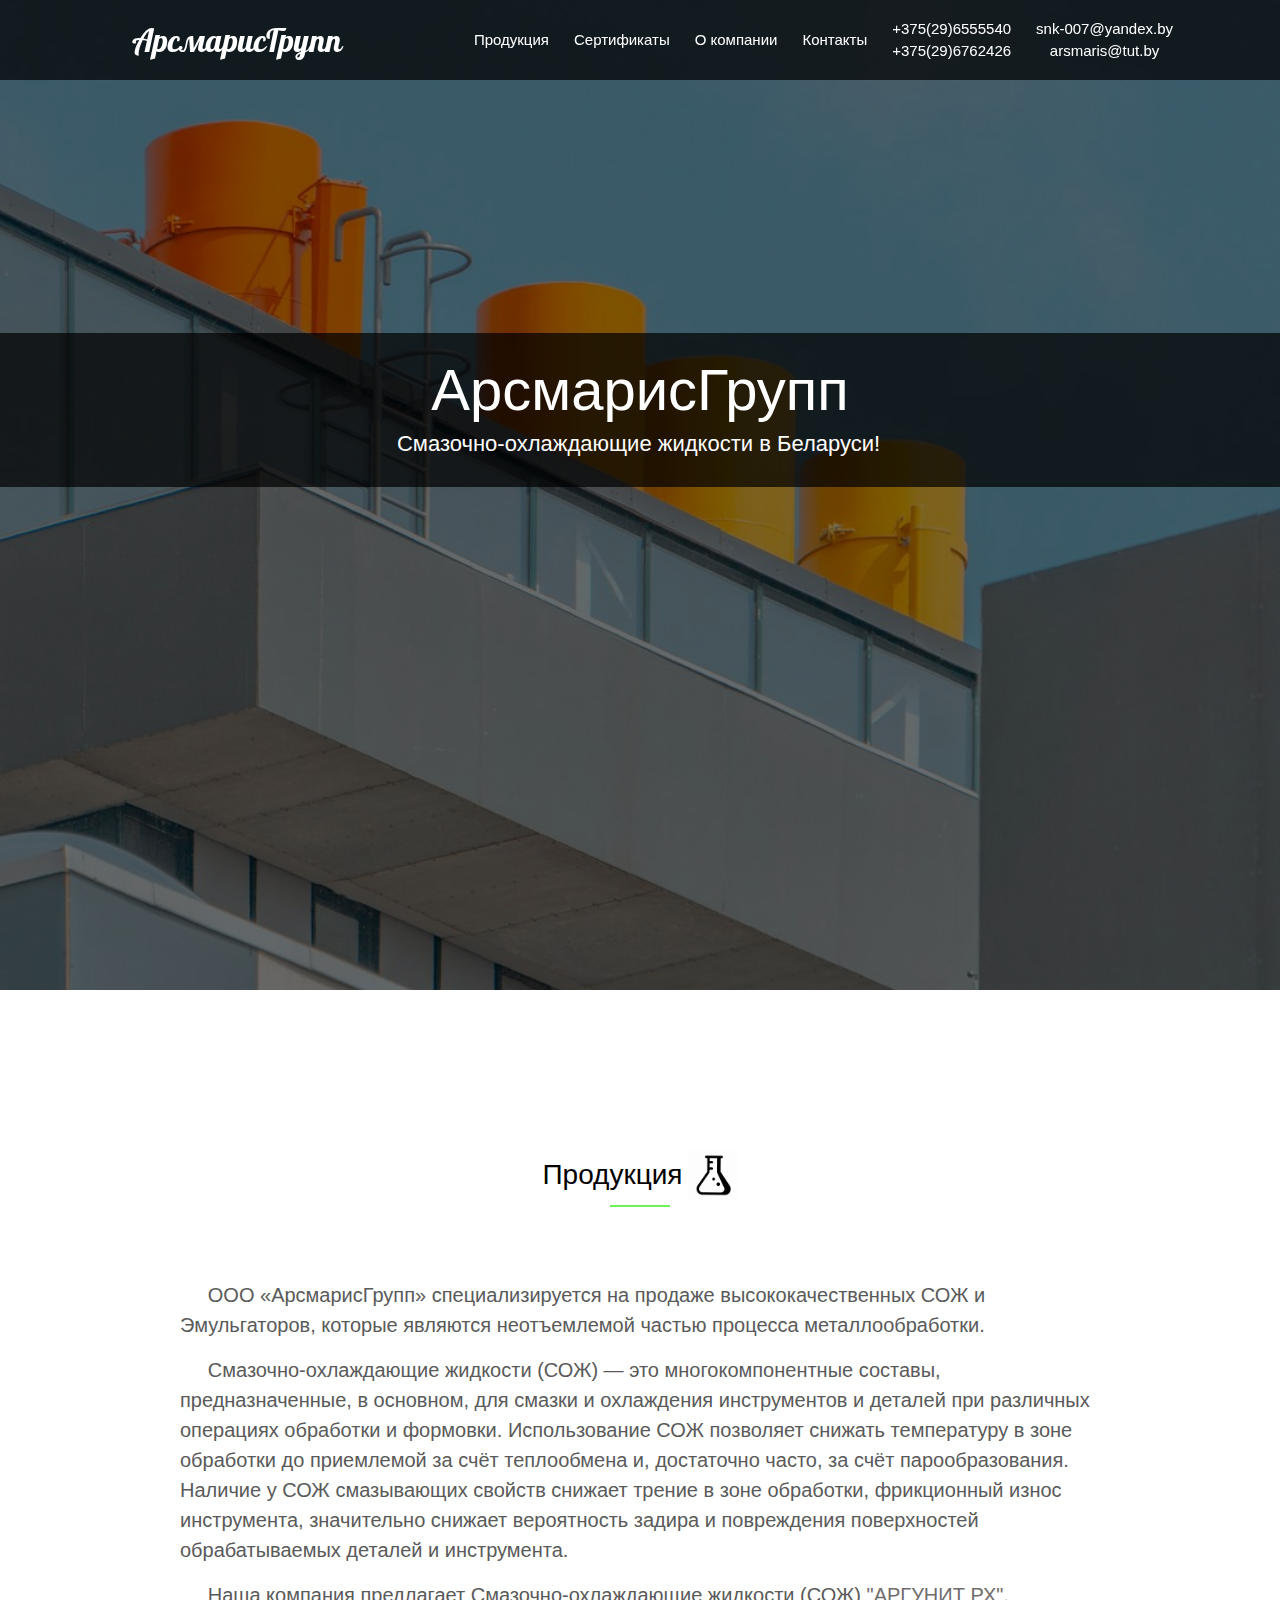
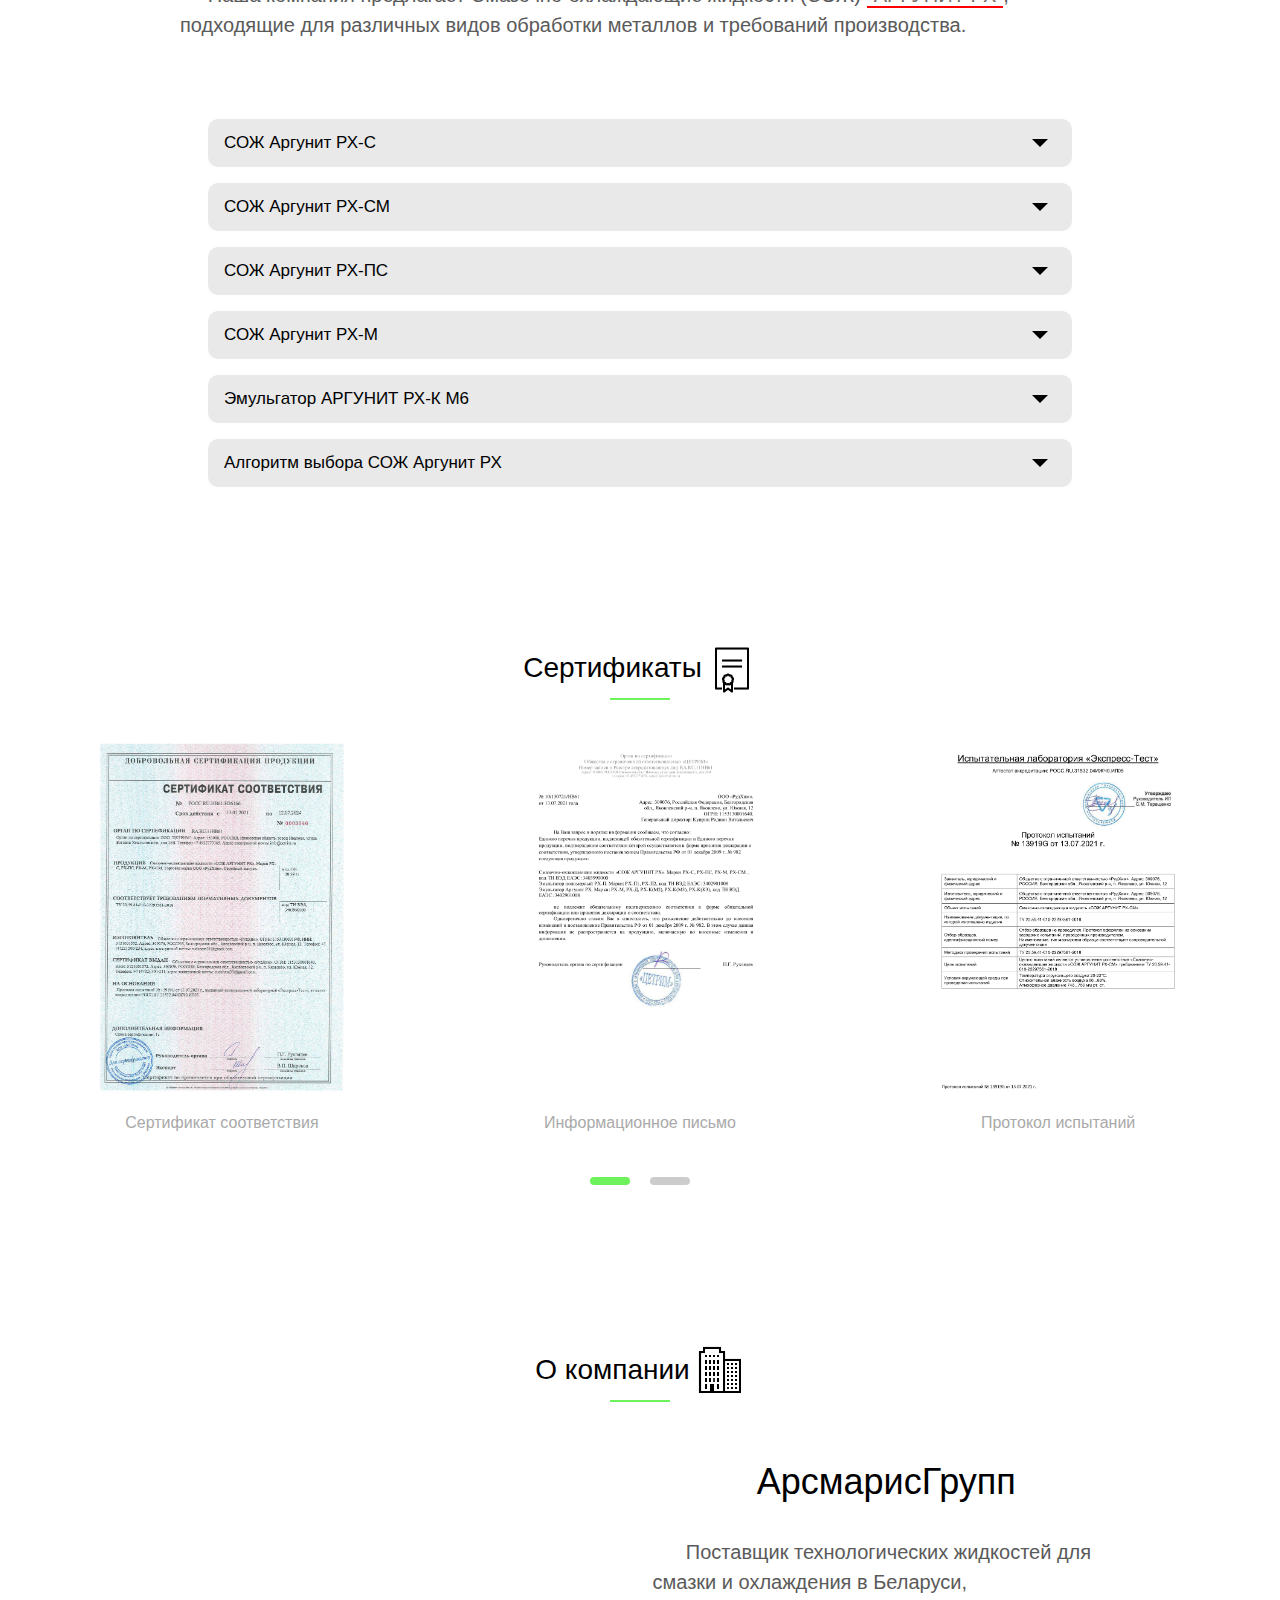
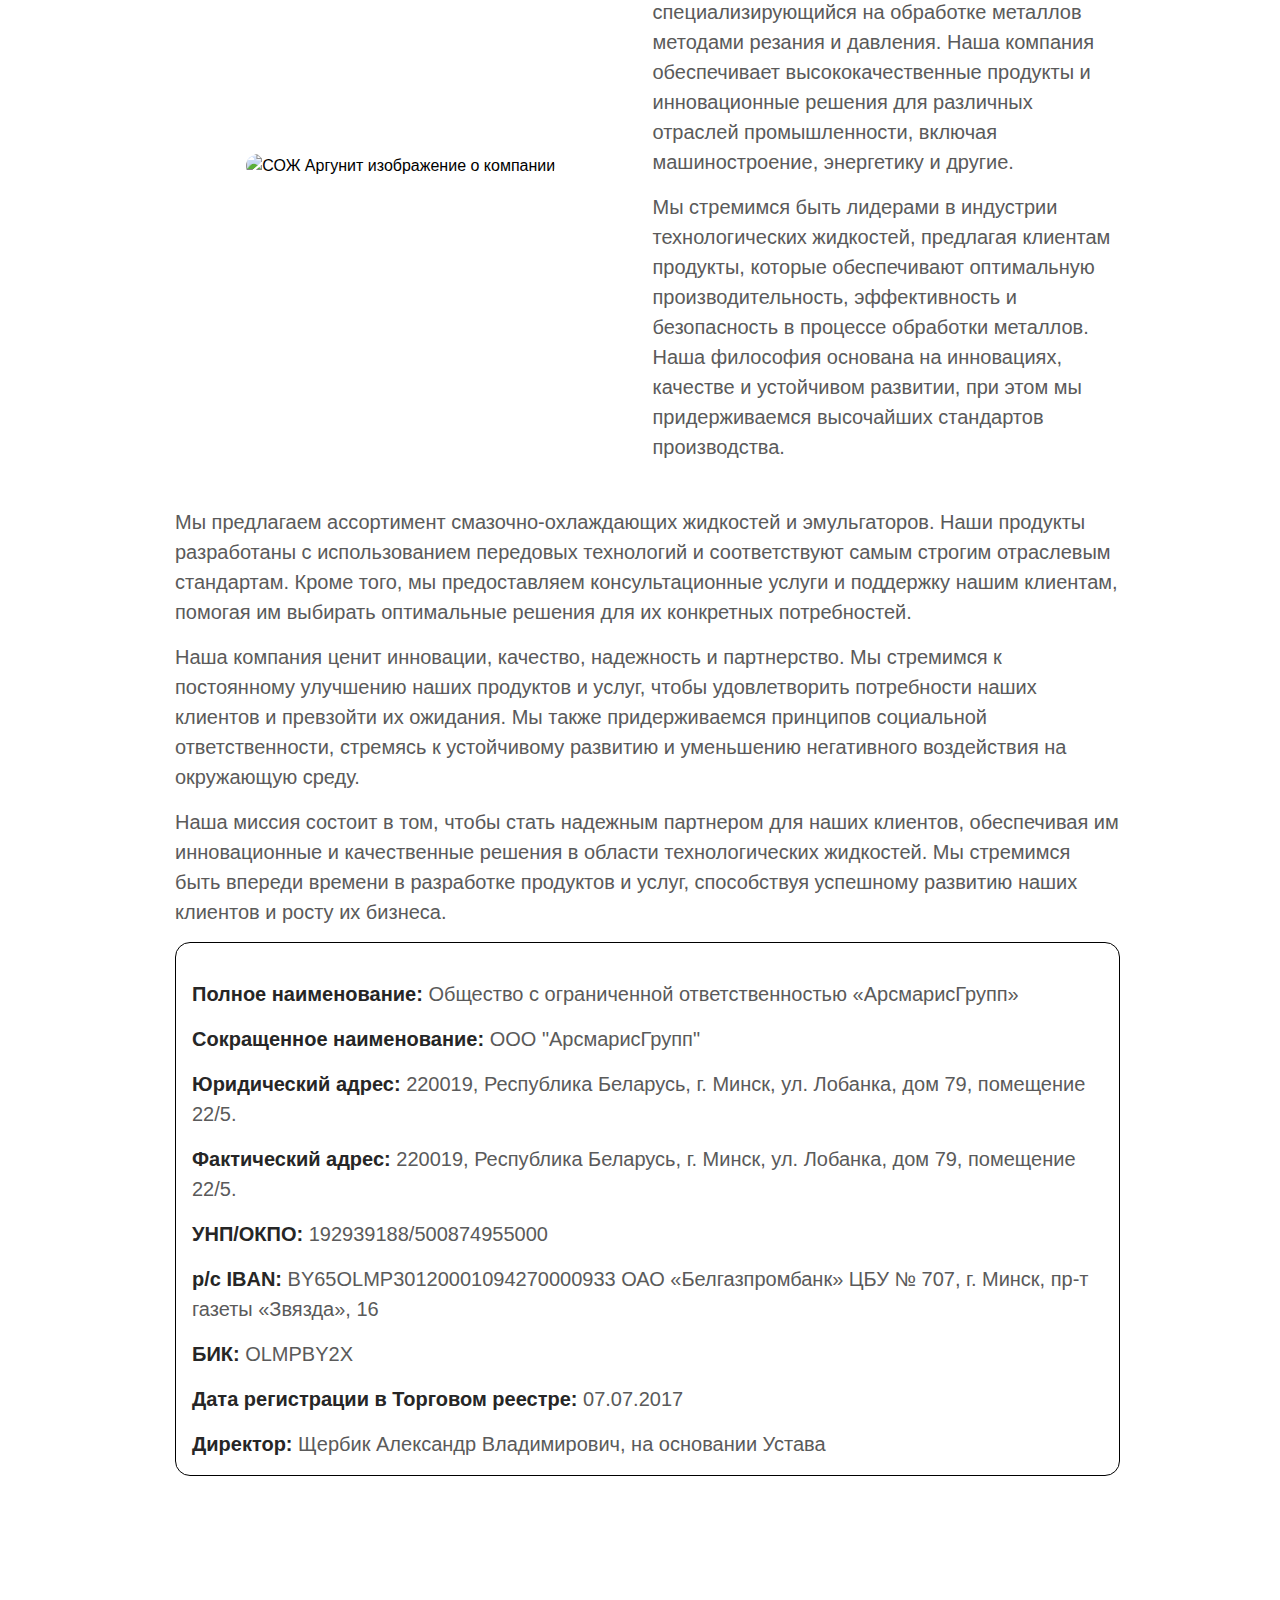
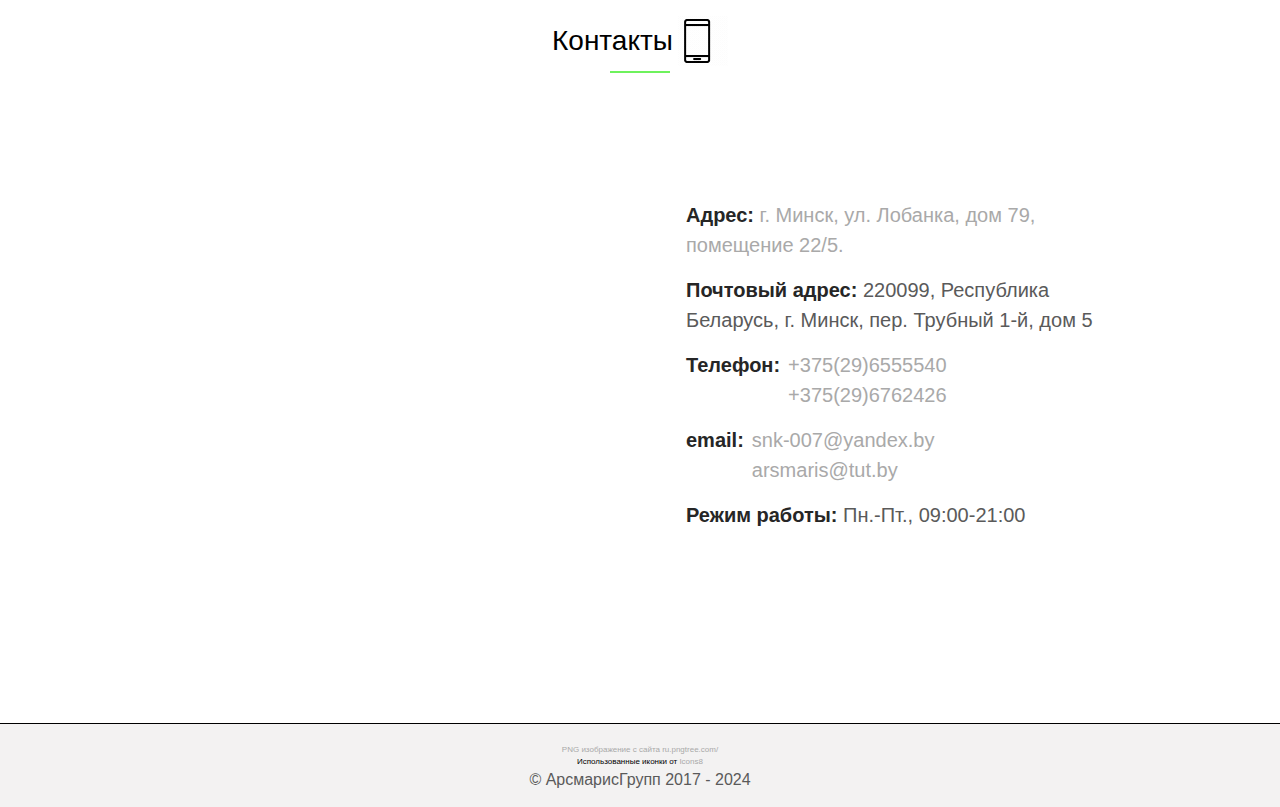
==== commit e36e76cf: "hidden table in mobile version" ====
--- a/index.html
+++ b/index.html
@@ -632,7 +632,7 @@
                 <a href="#link_to_main_produkt"><span class="material-symbols-outlined arrow__up">arrow_upward</span></a>
               </div>
             </div>  
-            <div class="products">
+            <div class="products mobi__none">
               <h2 onclick="toggleAdditionalInfo(7)" id="heading-7">Алгоритм выбора СОЖ Аргунит РХ<span class="arrow"></span></h2>
             </div>
             <div class="additional-info left_table" id="additional-info-7">
--- a/style.css
+++ b/style.css
@@ -458,9 +458,9 @@
     flex-direction: column;
     align-items: center;
   }
-  /* .left-div {
+  .mobi__none {
     display: none !important;
-  } */
+  }
 
   .container1 {
     display: flex !important;
@@ -591,6 +591,10 @@
   .container1 {
     display: flex !important;
     flex-direction: column;
+  }
+
+  .mobi__none {
+    display: none !important;
   }
 
   .switcher-wrapper {
@@ -643,6 +647,10 @@
     flex-direction: column;
   }
 
+  .mobi__none {
+    display: none !important;
+  }
+  
   .line {
       display: block;
       height: 4px;
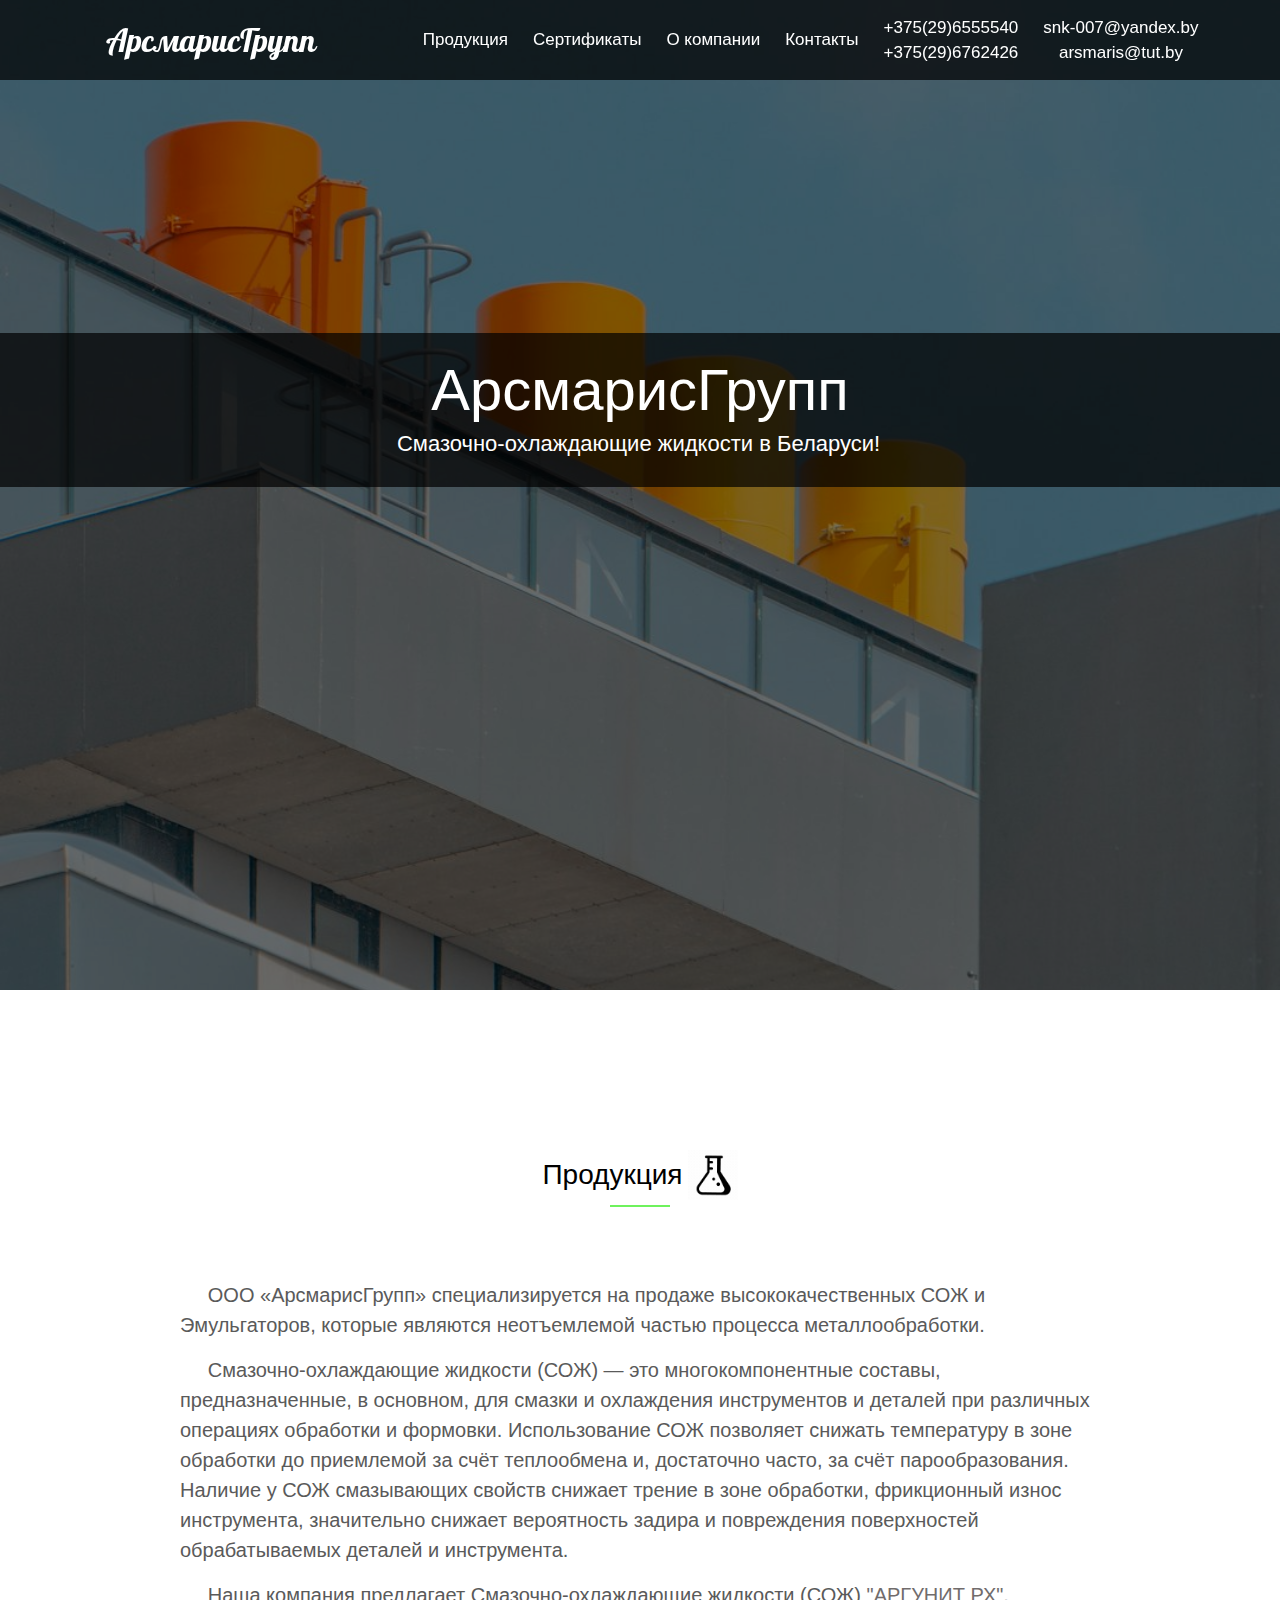
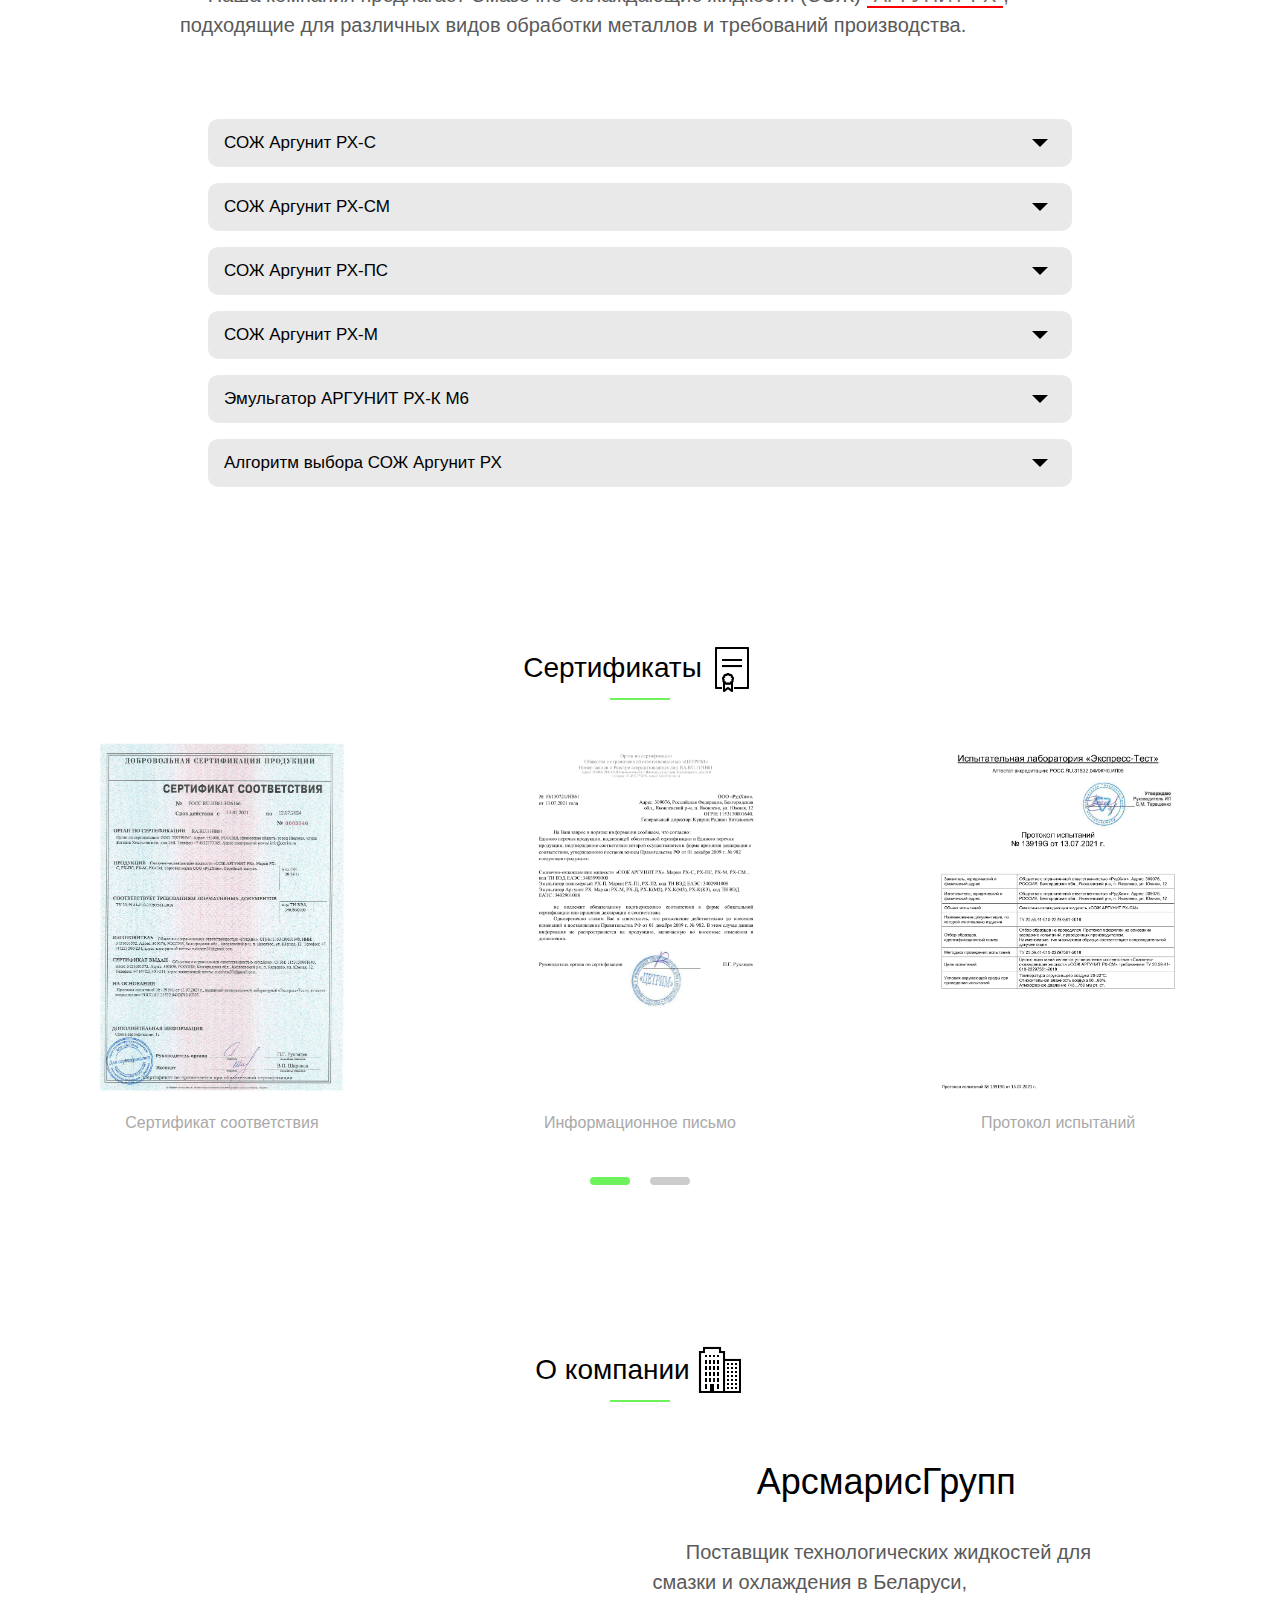
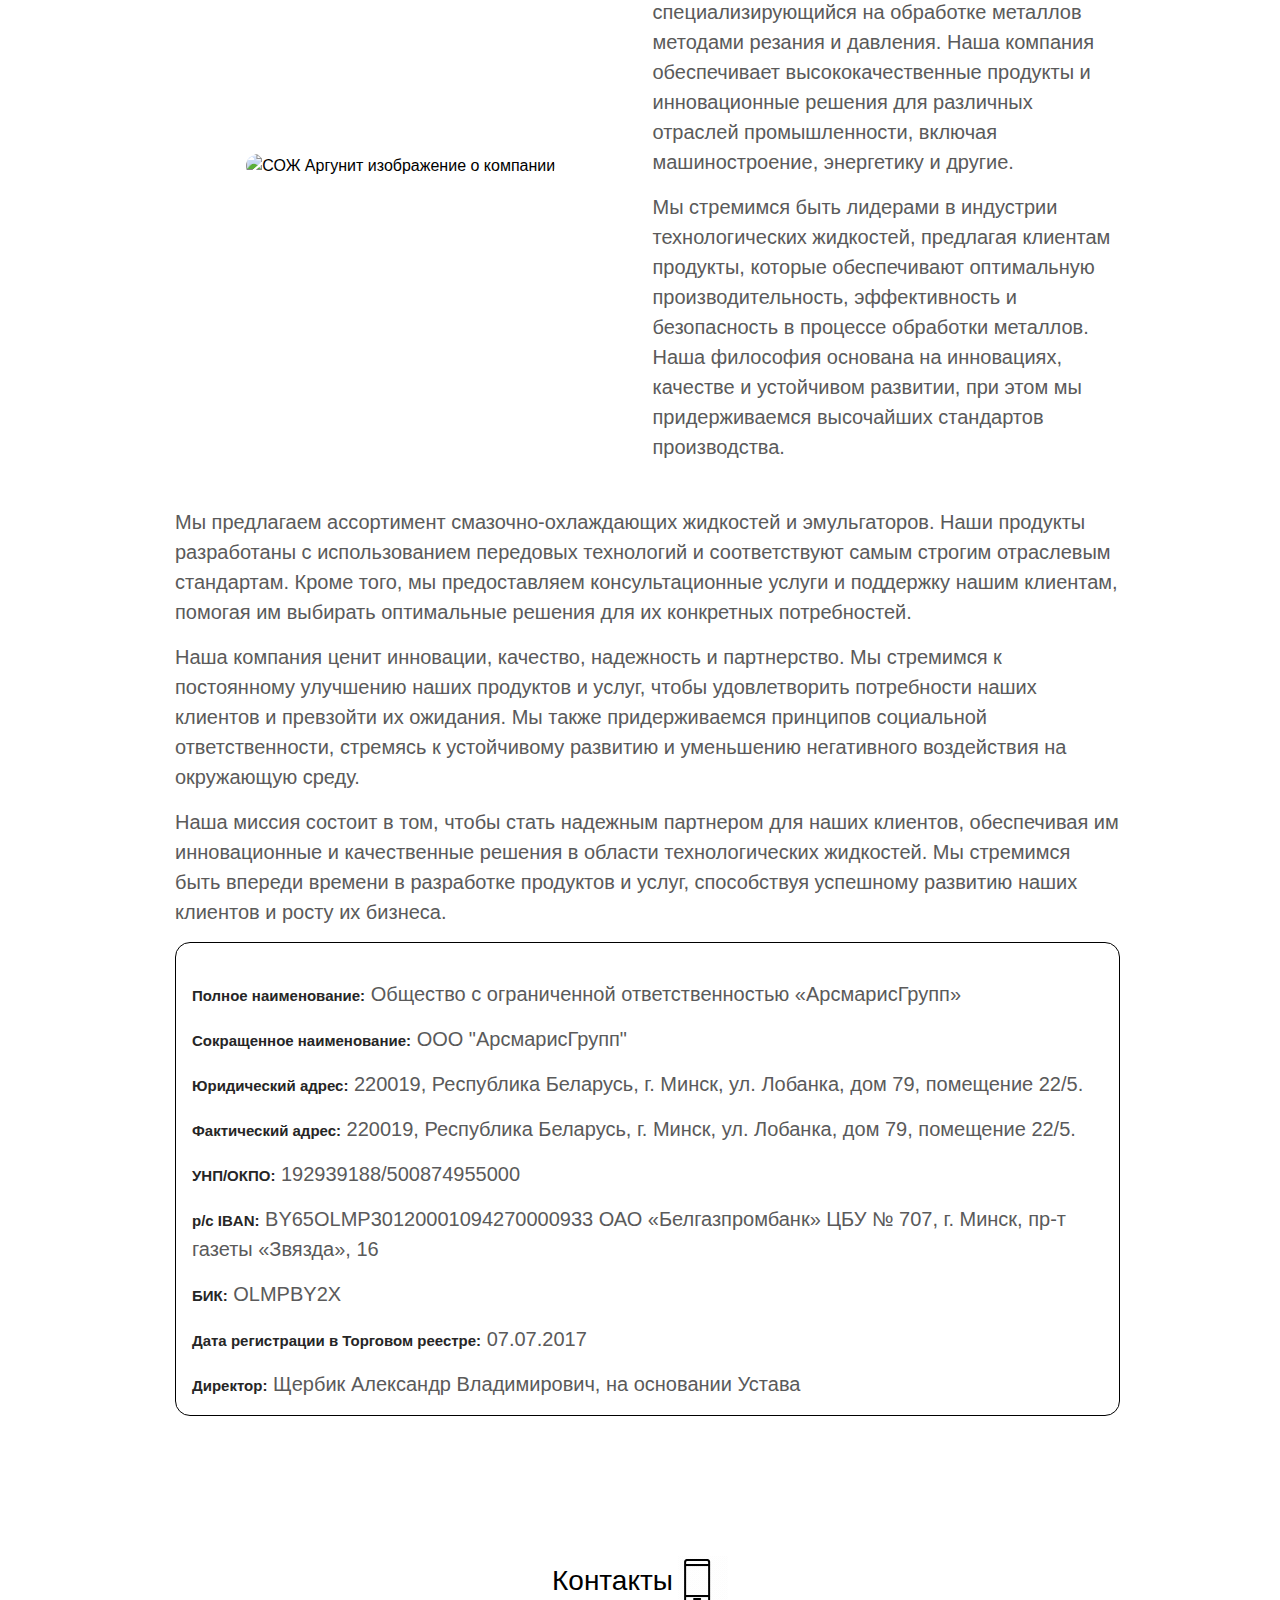
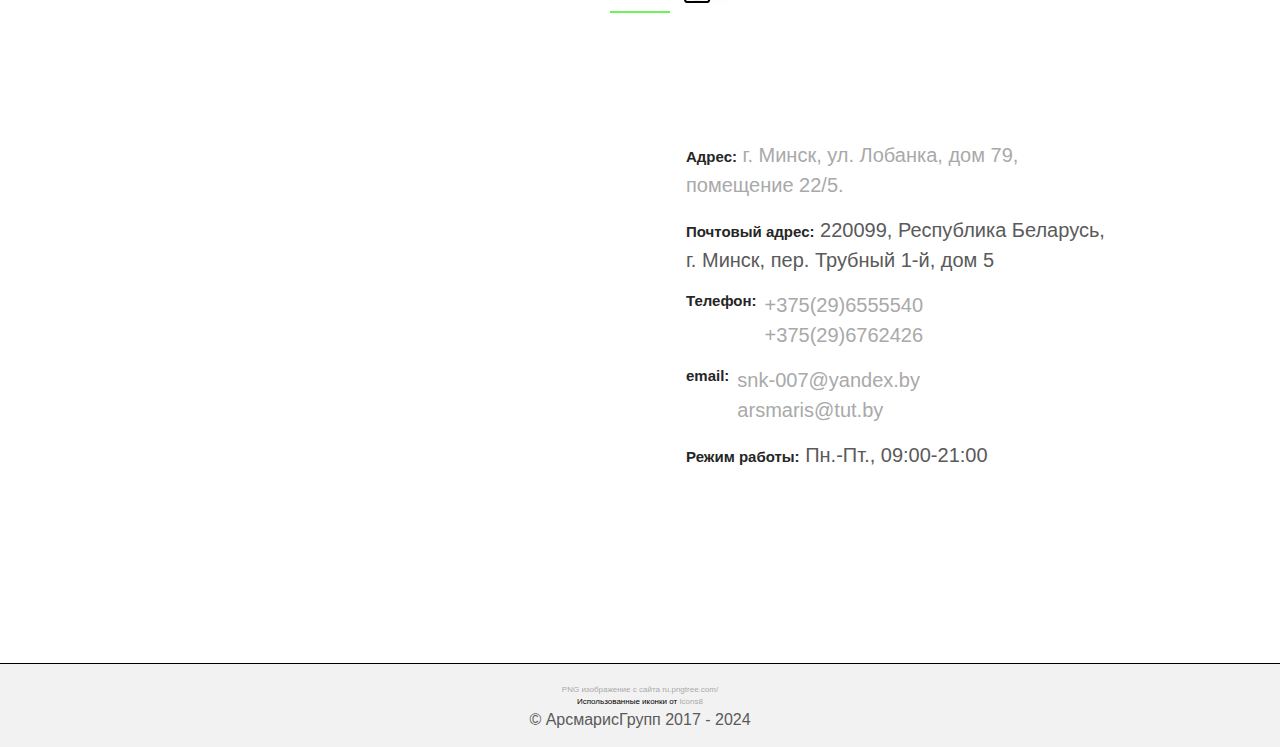
==== commit ee95d9a2: "I don't know" ====
--- a/index.html
+++ b/index.html
@@ -119,7 +119,7 @@
             <div class="additional-info" id="additional-info-1">
               <h2 class="products__about">Является синтетическим СОЖ. Не содержит минеральных масел, растворителей, хлора, нитритов, фенолов и формальдегида, что обеспечивает выполнение предприятием законодательных требований по защите окружающей среды. Обладает хорошими смазывающими свойствами.</h2>
               <h2 class="products__about">Применяют для получения смазочно-охлаждающих жидкостей на водной основе, используемых при обработке металлов: точение, сверление, долбение, фрезерование, резьбонарезание, шлифование, строгание, зенкование, протягивание.</h2>
-              <h2 class="products__about__end">Применение «СОЖ Аргунит РХ-С» для технологических и смазочно-охлаждающих жидкостей (СОЖ).</h2>
+              <h2 class="products__about__end">Применение «СОЖ Аргунит РХ-С»</h2>
               <h2 class="products__about">Перед применением эмульсии из «СОЖ Аргунит РХ-С» оборудование должно быть очищено от остатков других эмульсий и шлама, промыто и продезинфицировано, так как смешение с загрязненными или несовместимыми остатками других эмульсий ухудшает исходное качество приготавливаемой эмульсии.</h2>
               <h2 class="products__about__end">Для приготовления водных рабочих эмульсий используется хозяйственно-питьевая вода с общей жесткостью 5 – 30°dH, температурой 5-40˚С.</h2>
               <h2 class="products__about">«СОЖ Аргунит РХ-С» рекомендуется предварительно смешивать с водой в ведре или другой подходящей емкости, а затем добавлять в основной резервуар системы подачи СОЖ. При приготовлении использовать СИЗ (спецодежда, спецобувь, защитные очки и перчатки).</h2>
@@ -230,7 +230,7 @@
             </div>
             <div class="additional-info" id="additional-info-2">
               <h2 class="products__about">Не содержит минеральных масел, растворителей, хлора, нитритов, фенолов и формальдегида, что обеспечивает выполнение предприятием законодательных требований по защите окружающей среды. Обладает хорошими смазывающими свойствами. Является синтетическим СОЖ. Применяют для получения смазочно-охлаждающих жидкостей на водной основе, используемых при обработке металлов: шлифование, заточка, резка труб, сверление.</h2>
-              <h2 class="products__about__end">Применение «СОЖ Аргунит РХ-СМ» для технологических и смазочно-охлаждающих жидкостей (СОЖ).</h2>
+              <h2 class="products__about__end">Применение «СОЖ Аргунит РХ-СМ»</h2>
               <h2 class="products__about">Перед применением эмульсии из «СОЖ Аргунит РХ-СМ» оборудование должно быть очищено от остатков других эмульсий и шлама, промыто и продезинфицировано, так как смешение с загрязненными или несовместимыми остатками других эмульсий ухудшает исходное качество приготавливаемой эмульсии.</h2>
               <h2 class="products__about__end">Для приготовления водных рабочих эмульсий используется хозяйственно-питьевая вода с общей жесткостью 5 – 30°dH, температурой 5-40˚С.</h2>
               <h2 class="products__about">«СОЖ Аргунит РХ-СМ» рекомендуется предварительно смешивать с водой в ведре или другой подходящей емкости, а затем добавлять в основной резервуар системы подачи СОЖ. При приготовлении использовать СИЗ (спецодежда, спецобувь, защитные очки и перчатки).</h2>
@@ -341,7 +341,7 @@
             <div class="additional-info" id="additional-info-3">
               <h2 class="products__about">Представляет собой вододиспергируемую композицию поверхностно-активных веществ (ПАВ). Является полусинтетическим СОЖ. Содержит в своем составе до 40% минеральных масел.</h2>
               <h2 class="products__about">Применяют для получения смазочно-охлаждающих жидкостей на водной основе, используемых при обработке металлов: точение, сверление, долбение, фрезерование, резьбонарезание, шлифование, строгание, зенкование, протягивание.</h2>
-              <h2 class="products__about__end">Применение «СОЖ Аргунит РХ-ПС» для технологических и смазочно-охлаждающих жидкостей (СОЖ).</h2>
+              <h2 class="products__about__end">Применение «СОЖ Аргунит РХ-ПС»</h2>
               <h2 class="products__about">Перед применением эмульсии из «СОЖ Аргунит РХ-ПС» оборудование должно быть очищено от остатков других эмульсий и шлама, промыто и продезинфицировано, так как смешение с загрязненными или несовместимыми остатками других эмульсий ухудшает исходное качество приготавливаемой эмульсии.</h2>
               <h2 class="products__about__end">Для приготовления водных рабочих эмульсий используется хозяйственно-питьевая вода с общей жесткостью 5 – 30°dH, температурой 5-40˚С.</h2>
               <h2 class="products__about">«СОЖ Аргунит РХ-ПС» рекомендуется предварительно смешивать с водой в ведре или другой подходящей емкости, а затем добавлять в основной резервуар системы подачи СОЖ. При приготовлении использовать СИЗ (спецодежда, спецобувь, защитные очки и перчатки).</h2>
@@ -453,7 +453,7 @@
             <div class="additional-info" id="additional-info-4">
               <h2 class="products__about">Представляет собой вододиспергируемую композицию поверхностно-активных веществ (ПАВ). Является минеральным СОЖ. Содержит в своем составе до 80% минеральных масел.</h2>
               <h2 class="products__about">Применяют для получения смазочно-охлаждающих жидкостей на водной основе, используемых при обработке металлов: точение, сверление, долбение, фрезерование, резьбонарезание, шлифование, строгание, зенкование, протягивание.</h2>
-              <h2 class="products__about__end">Применение «СОЖ Аргунит РХ-М» для технологических и смазочно-охлаждающих жидкостей (СОЖ).</h2>
+              <h2 class="products__about__end">Применение «СОЖ Аргунит РХ-М»</h2>
               <h2 class="products__about">Перед применением эмульсии из «СОЖ Аргунит РХ-М» оборудование должно быть очищено от остатков других эмульсий и шлама, промыто и продезинфицировано, так как смешение с загрязненными или несовместимыми остатками других эмульсий ухудшает исходное качество приготавливаемой эмульсии.</h2>
               <h2 class="products__about__end">Для приготовления водных рабочих эмульсий используется хозяйственно-питьевая вода с общей жесткостью 5 – 30°dH, температурой 5-40 ˚С.</h2>
               <h2 class="products__about">«СОЖ Аргунит РХ-М» рекомендуется предварительно смешивать с водой в ведре или другой подходящей емкости, а затем добавлять в основной резервуар системы подачи СОЖ. При приготовлении использовать СИЗ (спецодежда, спецобувь, защитные очки и перчатки).</h2>
@@ -655,7 +655,7 @@
                   </thead>
                   <tbody>
                     <tr>
-                      <td>Точение</td>
+                      <td class="bold__table">Точение</td>
                       <td>ПС, С</td>
                       <td>ПС, С, М</td>
                       <td>ПС, С, СМ</td>
@@ -664,25 +664,25 @@
                       <td>ПС, С, М</td>
                     </tr>
                     <tr>
-                      <td>Растачивание</td>
-                      <td>ПС, С, СМ</td>
-                      <td>ПС, С, М</td>
-                      <td>ПС, С, СМ</td>
-                      <td>ПС, С, М</td>
-                      <td>ПС, С, М</td>
-                      <td>ПС, С, М</td>
-                    </tr>
-                    <tr>
-                      <td>Сверление</td>
-                      <td>ПС, С, СМ</td>
-                      <td>ПС, С, М</td>
-                      <td>ПС, С, СМ</td>
-                      <td>ПС, С, М</td>
-                      <td>ПС, С, М</td>
-                      <td>ПС, С, М</td>
-                    </tr>
-                    <tr>
-                      <td>Сверление эжекторное</td>
+                      <td class="bold__table">Растачивание</td>
+                      <td>ПС, С, СМ</td>
+                      <td>ПС, С, М</td>
+                      <td>ПС, С, СМ</td>
+                      <td>ПС, С, М</td>
+                      <td>ПС, С, М</td>
+                      <td>ПС, С, М</td>
+                    </tr>
+                    <tr>
+                      <td class="bold__table">Сверление</td>
+                      <td>ПС, С, СМ</td>
+                      <td>ПС, С, М</td>
+                      <td>ПС, С, СМ</td>
+                      <td>ПС, С, М</td>
+                      <td>ПС, С, М</td>
+                      <td>ПС, С, М</td>
+                    </tr>
+                    <tr>
+                      <td class="bold__table">Сверление эжекторное</td>
                       <td>ПС, С, СМ</td>
                       <td>ПС, С, СМ</td>
                       <td>ПС, С, СМ</td>
@@ -691,34 +691,34 @@
                       <td>**</td>
                     </tr>
                     <tr>
-                      <td>Долбление</td>
-                      <td>ПС, С, СМ</td>
-                      <td>ПС, С, М</td>
-                      <td>ПС, С, СМ</td>
-                      <td>ПС, С, М</td>
-                      <td>ПС, С, М</td>
-                      <td>ПС, С, М</td>
-                    </tr>
-                    <tr>
-                      <td>Фрезерование</td>
-                      <td>ПС, С, СМ</td>
-                      <td>ПС, С, М</td>
-                      <td>ПС, С, СМ</td>
-                      <td>ПС, С, М</td>
-                      <td>ПС, С, М</td>
-                      <td>ПС, С, М</td>
-                    </tr>
-                    <tr>
-                      <td>Резьбонарезание метчиком</td>
-                      <td>ПС, С, СМ</td>
-                      <td>ПС, С, СМ</td>
-                      <td>ПС, С, СМ</td>
-                      <td>ПС, С, М</td>
-                      <td>ПС, С, СМ</td>
-                      <td>ПС, С, М</td>
-                    </tr>
-                    <tr>
-                      <td>Накатывание резьбы</td>
+                      <td class="bold__table">Долбление</td>
+                      <td>ПС, С, СМ</td>
+                      <td>ПС, С, М</td>
+                      <td>ПС, С, СМ</td>
+                      <td>ПС, С, М</td>
+                      <td>ПС, С, М</td>
+                      <td>ПС, С, М</td>
+                    </tr>
+                    <tr>
+                      <td class="bold__table">Фрезерование</td>
+                      <td>ПС, С, СМ</td>
+                      <td>ПС, С, М</td>
+                      <td>ПС, С, СМ</td>
+                      <td>ПС, С, М</td>
+                      <td>ПС, С, М</td>
+                      <td>ПС, С, М</td>
+                    </tr>
+                    <tr>
+                      <td class="bold__table">Резьбонарезание метчиком</td>
+                      <td>ПС, С, СМ</td>
+                      <td>ПС, С, СМ</td>
+                      <td>ПС, С, СМ</td>
+                      <td>ПС, С, М</td>
+                      <td>ПС, С, СМ</td>
+                      <td>ПС, С, М</td>
+                    </tr>
+                    <tr>
+                      <td class="bold__table">Накатывание резьбы</td>
                       <td>*</td>
                       <td>ПС, С, М</td>
                       <td>ПС, С, СМ</td>
@@ -727,61 +727,61 @@
                       <td>**</td>
                     </tr>
                     <tr>
-                      <td>Нарезание резьбы</td>
-                      <td>ПС, С, СМ</td>
-                      <td>ПС, С, М</td>
-                      <td>ПС, С, СМ</td>
-                      <td>ПС, С, М</td>
-                      <td>ПС, С, М</td>
-                      <td>ПС, С, М</td>
-                    </tr>
-                    <tr>
-                      <td>Станки-автоматы</td>
-                      <td>ПС, С, СМ</td>
-                      <td>ПС, С, М</td>
-                      <td>ПС, С, СМ</td>
-                      <td>ПС, С, М</td>
-                      <td>ПС, С, М</td>
-                      <td>ПС, С, М</td>
-                    </tr>
-                    <tr>
-                      <td>Многошпиндельные станки</td>
-                      <td>ПС, С, СМ</td>
-                      <td>ПС, С, М</td>
-                      <td>ПС, С, СМ</td>
-                      <td>ПС, С, М</td>
-                      <td>ПС, С, М</td>
-                      <td>ПС, С, М</td>
-                    </tr>
-                    <tr>
-                      <td>Строгание</td>
-                      <td>ПС, С, СМ</td>
-                      <td>ПС, С, М</td>
-                      <td>ПС, С, СМ</td>
-                      <td>ПС, С, М</td>
-                      <td>ПС, С, М</td>
-                      <td>ПС, С, М</td>
-                    </tr>
-                    <tr>
-                      <td>Зенкование</td>
-                      <td>ПС, С, СМ</td>
-                      <td>ПС, С, М</td>
-                      <td>ПС, С, СМ</td>
-                      <td>ПС, С, СМ</td>
-                      <td>ПС, С, СМ</td>
-                      <td>ПС, С, М</td>
-                    </tr>
-                    <tr>
-                      <td>Распиливание</td>
-                      <td>ПС, С, СМ</td>
-                      <td>ПС, С, М</td>
-                      <td>ПС, С, СМ</td>
-                      <td>ПС, С, М</td>
-                      <td>ПС, С, М</td>
-                      <td>ПС, С, М</td>
-                    </tr>
-                    <tr>
-                      <td>Протягивание внутреннее</td>
+                      <td class="bold__table">Нарезание резьбы</td>
+                      <td>ПС, С, СМ</td>
+                      <td>ПС, С, М</td>
+                      <td>ПС, С, СМ</td>
+                      <td>ПС, С, М</td>
+                      <td>ПС, С, М</td>
+                      <td>ПС, С, М</td>
+                    </tr>
+                    <tr>
+                      <td class="bold__table">Станки-автоматы</td>
+                      <td>ПС, С, СМ</td>
+                      <td>ПС, С, М</td>
+                      <td>ПС, С, СМ</td>
+                      <td>ПС, С, М</td>
+                      <td>ПС, С, М</td>
+                      <td>ПС, С, М</td>
+                    </tr>
+                    <tr>
+                      <td class="bold__table">Многошпиндельные станки</td>
+                      <td>ПС, С, СМ</td>
+                      <td>ПС, С, М</td>
+                      <td>ПС, С, СМ</td>
+                      <td>ПС, С, М</td>
+                      <td>ПС, С, М</td>
+                      <td>ПС, С, М</td>
+                    </tr>
+                    <tr>
+                      <td class="bold__table">Строгание</td>
+                      <td>ПС, С, СМ</td>
+                      <td>ПС, С, М</td>
+                      <td>ПС, С, СМ</td>
+                      <td>ПС, С, М</td>
+                      <td>ПС, С, М</td>
+                      <td>ПС, С, М</td>
+                    </tr>
+                    <tr>
+                      <td class="bold__table">Зенкование</td>
+                      <td>ПС, С, СМ</td>
+                      <td>ПС, С, М</td>
+                      <td>ПС, С, СМ</td>
+                      <td>ПС, С, СМ</td>
+                      <td>ПС, С, СМ</td>
+                      <td>ПС, С, М</td>
+                    </tr>
+                    <tr>
+                      <td class="bold__table">Распиливание</td>
+                      <td>ПС, С, СМ</td>
+                      <td>ПС, С, М</td>
+                      <td>ПС, С, СМ</td>
+                      <td>ПС, С, М</td>
+                      <td>ПС, С, М</td>
+                      <td>ПС, С, М</td>
+                    </tr>
+                    <tr>
+                      <td class="bold__table">Протягивание внутреннее</td>
                       <td>ПС, С, СМ</td>
                       <td>ПС, С, СМ</td>
                       <td>ПС, С, М</td>
@@ -790,7 +790,7 @@
                       <td>**</td>
                     </tr>
                     <tr>
-                      <td>Протягивание наружное</td>
+                      <td class="bold__table">Протягивание наружное</td>
                       <td>ПС, С, СМ</td>
                       <td>ПС, С, СМ</td>
                       <td>ПС, С, СМ</td>
@@ -799,7 +799,7 @@
                       <td>**</td>
                     </tr>
                     <tr>
-                      <td>Шлифование бесцентровое</td>
+                      <td class="bold__table">Шлифование бесцентровое</td>
                       <td>*</td>
                       <td>ПС, С, СМ</td>
                       <td>ПС, С, СМ</td>
@@ -808,7 +808,7 @@
                       <td>ПС, С, СМ</td>
                     </tr>
                     <tr>
-                      <td>Шлифование с ползучей подачей</td>
+                      <td class="bold__table">Шлифование с ползучей подачей</td>
                       <td>*</td>
                       <td>ПС, С, СМ</td>
                       <td>ПС, С, СМ</td>
@@ -817,7 +817,7 @@
                       <td>ПС, С, СМ</td>
                     </tr>
                     <tr>
-                      <td>Шлифование круглое</td>
+                      <td class="bold__table">Шлифование круглое</td>
                       <td>*</td>
                       <td>ПС, С, СМ</td>
                       <td>ПС, С, СМ</td>
@@ -826,7 +826,7 @@
                       <td>ПС, С, СМ</td>
                     </tr>
                     <tr>
-                      <td>Шлифование плоское</td>
+                      <td class="bold__table">Шлифование плоское</td>
                       <td>*</td>
                       <td>ПС, С, СМ</td>
                       <td>С, СМ, ПС</td>
@@ -835,7 +835,7 @@
                       <td>ПС, С, СМ</td>
                     </tr>
                     <tr>
-                      <td>Шлифование контурное</td>
+                      <td class="bold__table">Шлифование контурное</td>
                       <td>*</td>
                       <td>ПС, С, СМ</td>
                       <td>ПС, С, М</td>
--- a/style.css
+++ b/style.css
@@ -99,7 +99,7 @@
   font-weight: 400;
   font-style: normal;
   width: 260px;
-  font-size: 30px;
+  font-size: 36px;
   white-space: nowrap;
 }
 
@@ -277,8 +277,13 @@
 }
 
 .bold {
-  font-weight: 700;
+  font-size: 15px;
+  font-weight: bold;
   color: var(--color-text-black);
+}
+
+.bold__table {
+  font-weight: bold;
 }
 
 .second-title {
@@ -650,7 +655,7 @@
   .mobi__none {
     display: none !important;
   }
-  
+
   .line {
       display: block;
       height: 4px;
@@ -955,7 +960,7 @@
 
 .products__about {
   font-size: 14px;
-  font-weight: bold;
+  font-weight: lighter;
 }
 
 .products__about__end {
@@ -987,6 +992,7 @@
 td {
   border-bottom: 1px solid #ddd;
   text-align: center;
+  
 }
 
 
@@ -1008,6 +1014,7 @@
   top: 80%;
   transform: rotate(-90deg);
   transform-origin: 0 0;
+  font-weight: bold;
 }
 
 .rotate {
@@ -1015,6 +1022,7 @@
   bottom: +10px; 
   left: 50%;
   transform: translateX(-50%);
+  font-weight: bold;
 }
 
 .material {
@@ -1079,7 +1087,11 @@
 }
 
 .rashifrofka_abriav {
-  font-size: 12px;
+  font-size: 13px;
+}
+
+.menu-element__link {
+  font-size: 17px;
 }
 
 .red__flag {
@@ -1094,6 +1106,7 @@
   background-color: #d4d0d0;
   border-radius: 6px;
   padding: 3px;
+  padding-left: 10px;
   margin-inline-start: 10px;
   margin-inline-end: 5px;
   margin-top: 2em;
@@ -1102,6 +1115,7 @@
 .thife__menu {
   font-size: 15px;
   margin-top: .3em;
+  font-weight: bold;
 }
 
 .greann {
@@ -1166,8 +1180,8 @@
 }
 
 .grrrab {
-  font-size: 15px;
-  font-weight: 900;
+  font-size: 14px;
+  font-weight: bold;
   margin-block-start: 0.83em;
   margin-block-end: 0.83em;
   margin-inline-start: 10px;
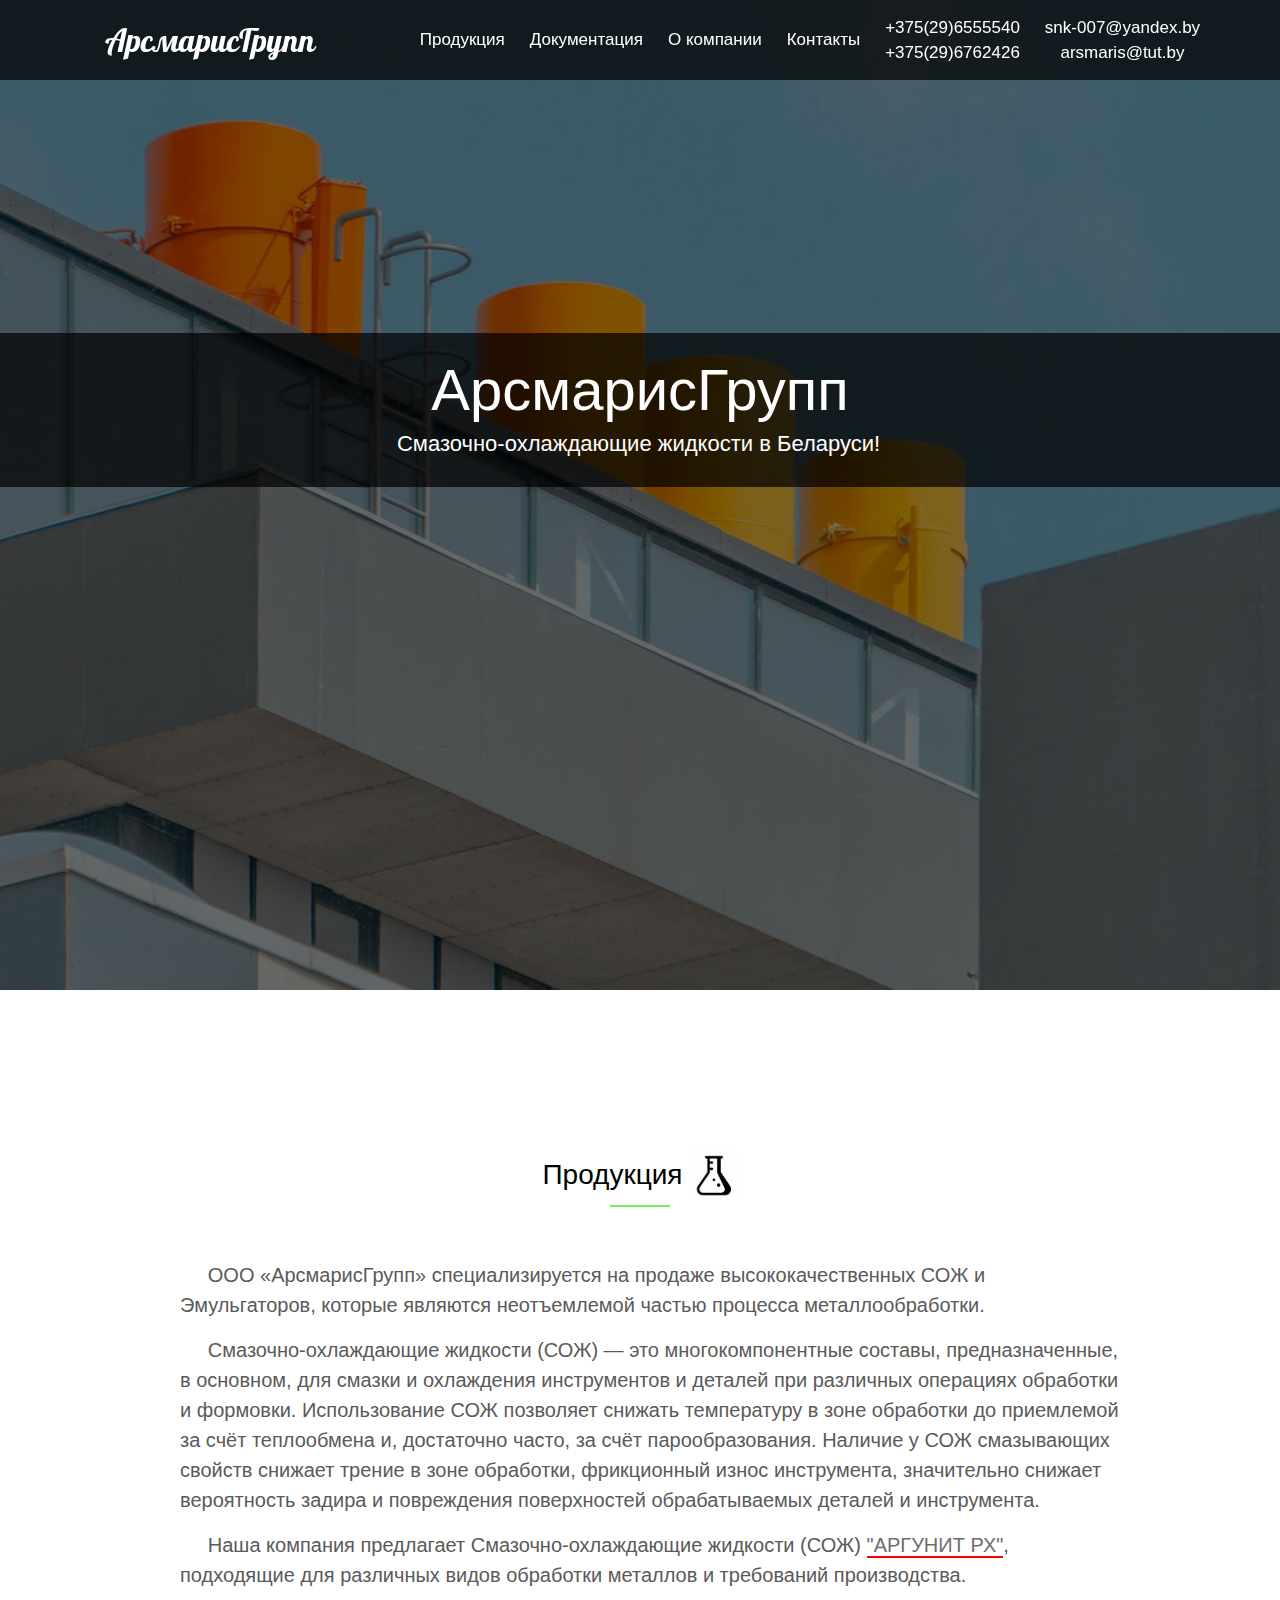
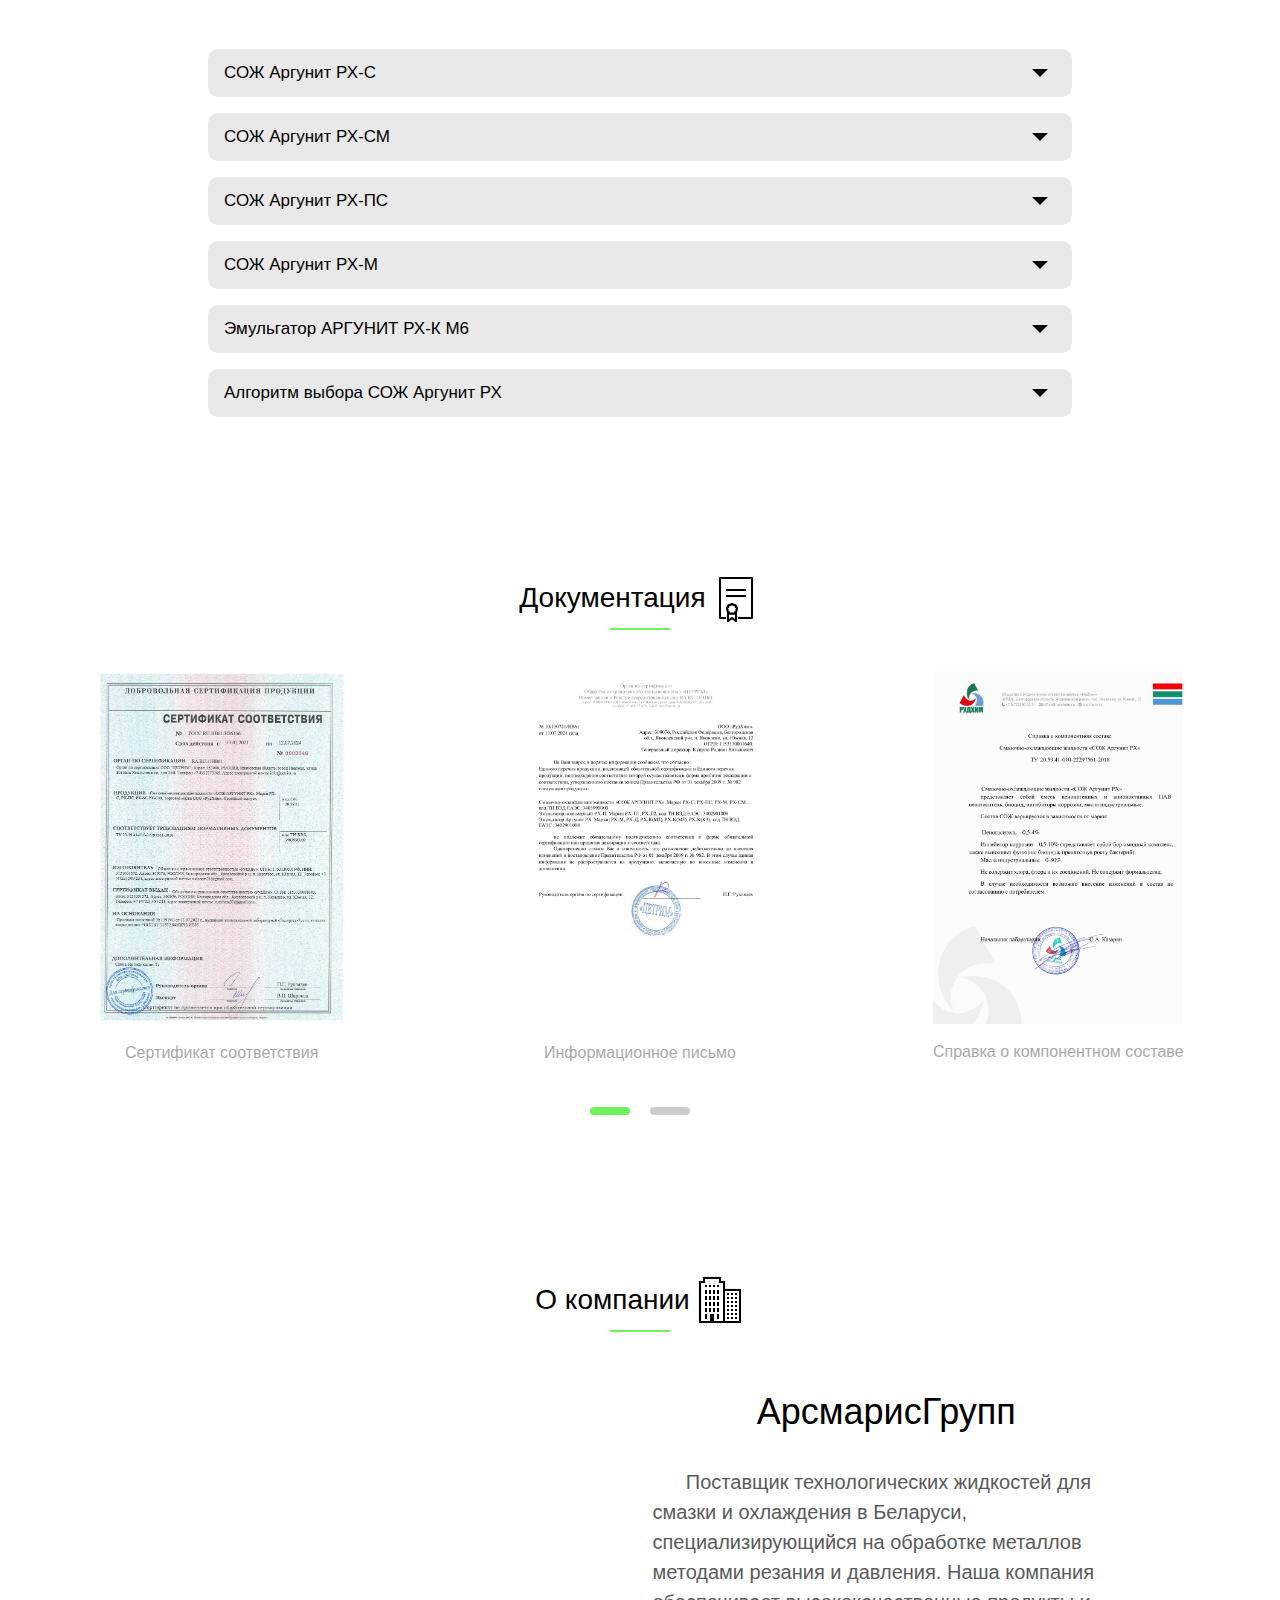
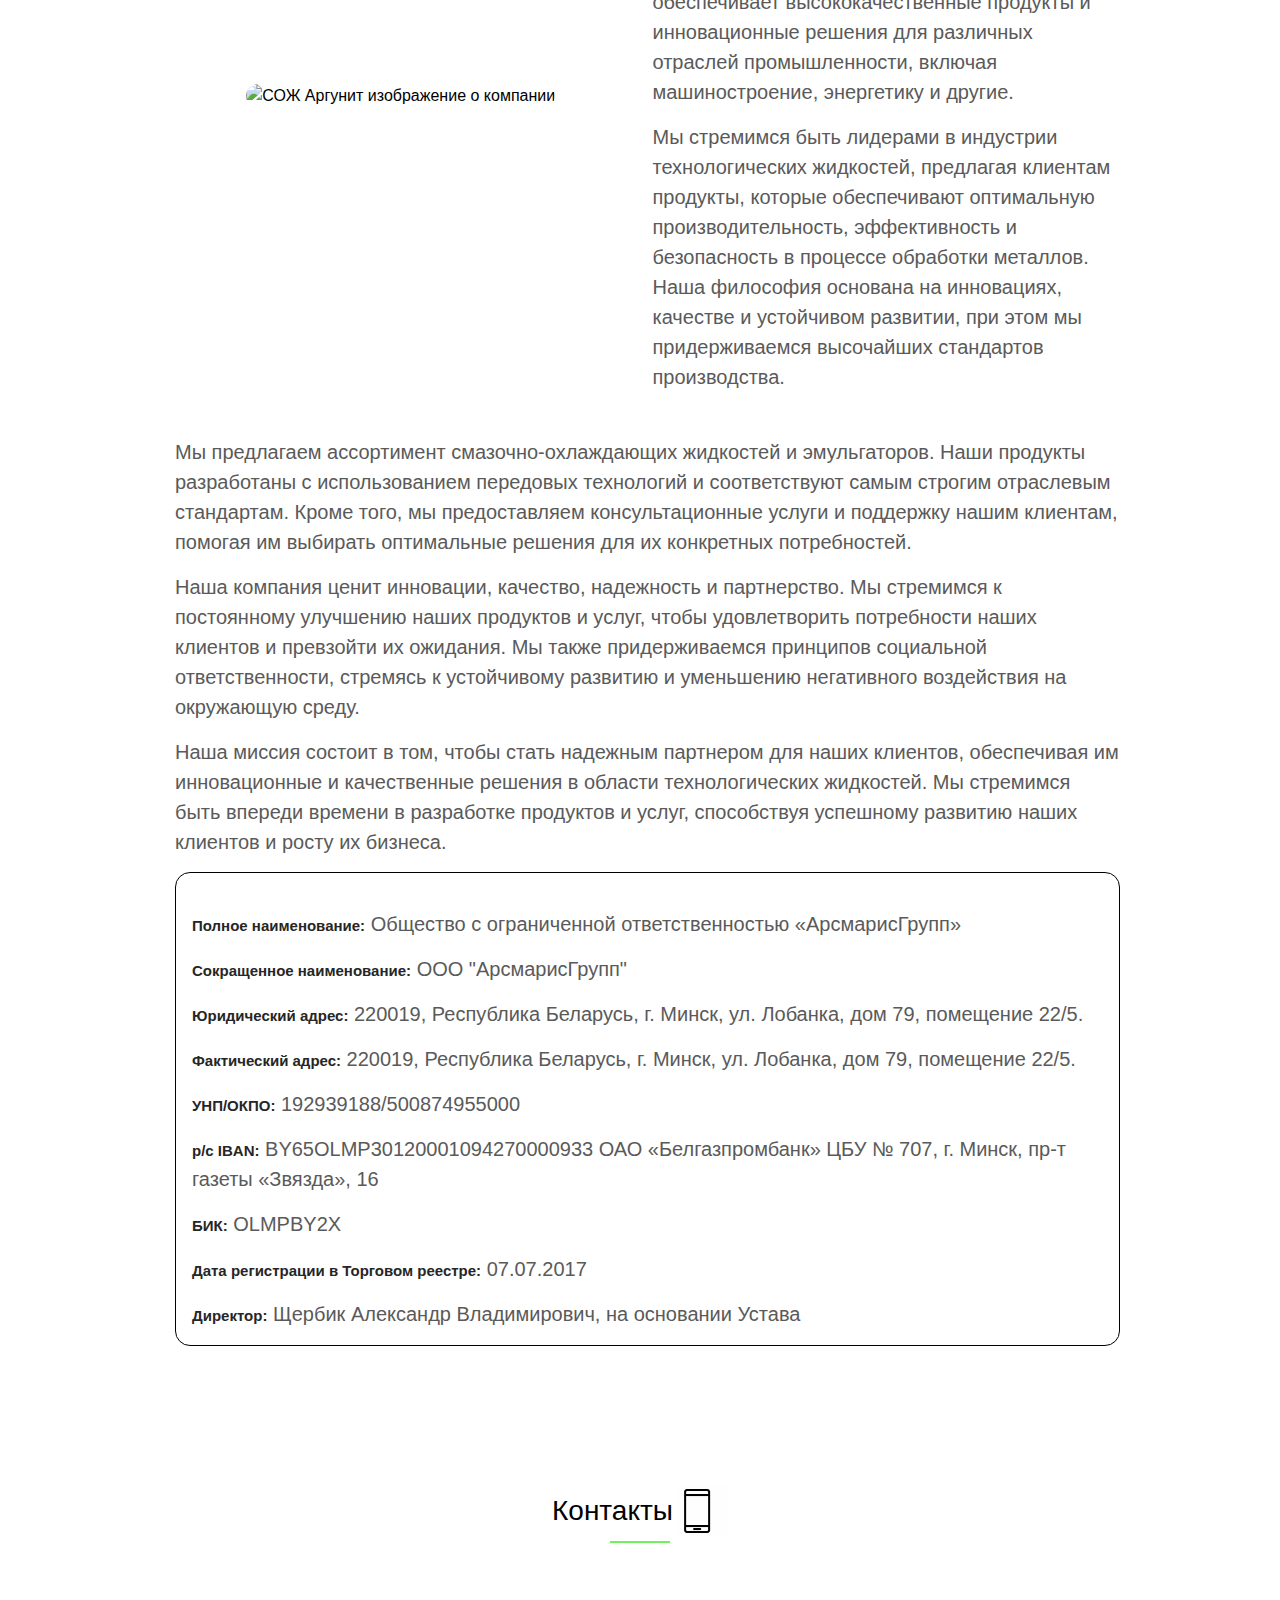
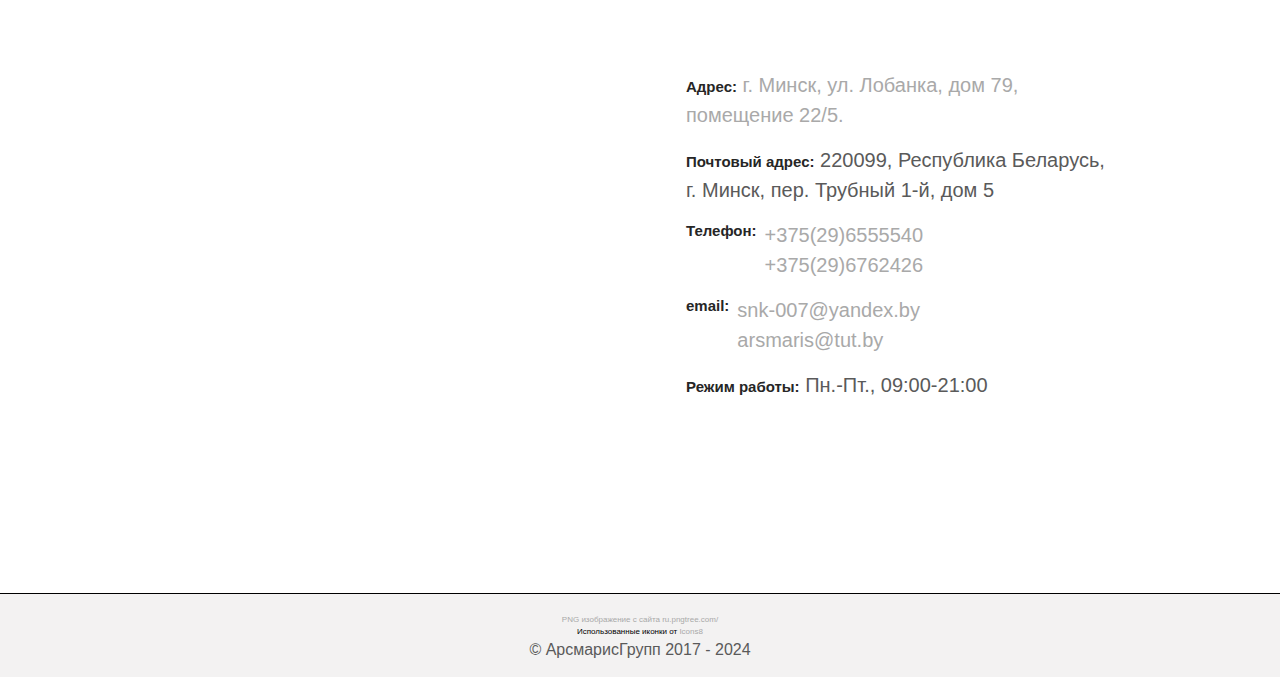
==== commit f75567bb: "Penultimate" ====
--- a/index.html
+++ b/index.html
@@ -4,7 +4,7 @@
     <meta charset="UTF-8">
     <meta name="viewport" content="width=device-width, user-scalable=no, initial-scale=1.0, maximum-scale=1.0, minimum-scale=1.0">
     <meta name="description" content="Купить смазочные материалы в Минске и Беларуси для токарных, фрезерных, шлифовальных станков и металлообработки. Полусинтетические, минеральные и синтетические смазки для станков с ЧПУ, обработки стали и латуни, сверления и резки металла, а также растворы для консервации изделий и после гальваники.">
-    <meta name="keywords" content="СОЖ, СОЖ Аргунит, СОЖ АРГУНИТ РХ-С, СОЖ АРГУНИТ РХ-СМ, СОЖ АРГУНИТ РХ-ПС, СОЖ АРГУНИТ РХ-М, Эмульгатор Аргунит РХ-К М6, Смазочно-охлаждающие жидкости, смазочные жидкости, охлождающие жидкости, купить, Беларусь, Минск, токарные станки, фрезеровальные станки, шлифовальные станки, металлообработка, полусинтетическая смазка, минеральная смазка, синтетическая смазка, станки с ЧПУ, обработка стали, обработка латуни, резка металла, сверление, консервация металла, гальваника">
+    <meta name="keywords" content="СОЖ, СОЖ Аргунит, СОЖ АРГУНИТ РХ-С, СОЖ АРГУНИТ РХ-СМ, СОЖ АРГУНИТ РХ-ПС, СОЖ АРГУНИТ РХ-М, Эмульгатор Аргунит РХ-К М6, Смазочно-охлаждающие жидкости, смазочные жидкости, охлождающие жидкости, купить, Беларусь, Минск, Сожи для сверлильных, ленточнопильных, токарных станков, металлообработки">
 
     <meta name="author" content="АрсмарисГрупп">
 
@@ -14,15 +14,15 @@
     <link rel="preconnect" href="https://fonts.gstatic.com" crossorigin>
     <link href="https://fonts.googleapis.com/css2?family=Comfortaa:wght@300..700&display=swap" rel="stylesheet">
     <link rel="icon" href="https://cdn-icons-png.flaticon.com/512/694/694076.png ">
-    <link rel="stylesheet" href="style.css" />
-    <link rel="stylesheet" href="https://fonts.googleapis.com/css2?family=Material+Symbols+Outlined:opsz,wght,FILL,GRAD@20..48,100..700,0..1,-50..200" />
+    <link rel="stylesheet" href="style.css">
+    <link rel="stylesheet" href="https://fonts.googleapis.com/css2?family=Material+Symbols+Outlined:opsz,wght,FILL,GRAD@20..48,100..700,0..1,-50..200">
     <link href="https://fonts.googleapis.com/css2?family=Lobster&display=swap" rel="stylesheet">
-    <link rel="stylesheet" href="https://fonts.googleapis.com/css2?family=Material+Symbols+Outlined:opsz,wght,FILL,GRAD@24,400,0,0" />
+    <link rel="stylesheet" href="https://fonts.googleapis.com/css2?family=Material+Symbols+Outlined:opsz,wght,FILL,GRAD@24,400,0,0">
 
     <script src="https://code.jquery.com/jquery-3.7.0.min.js"></script>
 </head>
 <body>
-    <input class="checkbox" type="checkbox" name="hamburger" id="hamburger" />
+    <input class="checkbox" type="checkbox" name="hamburger" id="hamburger">
     <label for="hamburger" class="menu-hamburger">
         <span class="line line1"></span>
         <span class="line line2"></span>
@@ -38,7 +38,7 @@
                     <a class="link menu-element__link" href="#products">Продукция</a>
                 </li>
                 <li class="menu-element block-center">
-                    <a class="link menu-element__link" href="#certificate">Сертификаты</a>
+                    <a class="link menu-element__link" href="#certificate">Документация</a>
                 </li>
                 <li class="menu-element block-center">
                     <a class="link menu-element__link" href="#about-company">О&nbsp;компании</a>
@@ -62,7 +62,7 @@
         </nav>
     </div>
     <header class="header section-grey  observer-section" id="home">
-        <img class="header__background" src="images/photos/photo-1557064262-6acc904bffbd.png" alt="background" />
+        <img class="header__background" src="images/photos/photo-1557064262-6acc904bffbd.png" alt="background">
         <div class="header__background-wrapper"></div>
 
         <div class="header-center">
@@ -74,14 +74,13 @@
     </header>    
 
     <section class="about-me" id="products">
-      <h2 class="second-title" id="production">Продукция <img src="images/photos/icons8-пробирка.gif"></h2>
+      <h2 class="second-title" id="production">Продукция <img src="images/photos/icons8-пробирка.gif" alt="СОЖ иконка пробирки"></h2>
       <div class="text">
           <h2 class="about-me__description">&nbsp;&nbsp;&nbsp;&nbsp;&nbsp;ООО «АрсмарисГрупп» специализируется на продаже высококачественных СОЖ и Эмульгаторов, которые являются неотъемлемой частью процесса металлообработки.</h2>
           <h2 class="about-me__description">&nbsp;&nbsp;&nbsp;&nbsp;&nbsp;Смазочно-охлаждающие жидкости (СОЖ) — это многокомпонентные составы, предназначенные, в основном, для смазки и охлаждения инструментов и деталей при различных операциях обработки и формовки. Использование СОЖ позволяет снижать температуру в зоне обработки до приемлемой за счёт теплообмена и, достаточно часто, за счёт парообразования. Наличие у СОЖ смазывающих свойств снижает трение в зоне обработки, фрикционный износ инструмента, значительно снижает вероятность задира и повреждения поверхностей обрабатываемых деталей и инструмента.</h2>
           <h2 class="about-me__description">&nbsp;&nbsp;&nbsp;&nbsp;&nbsp;Наша компания предлагает Смазочно-охлаждающие жидкости (СОЖ) <a class="argunitPX" onclick="toggleAdditionalInfo(6)">"АРГУНИТ РХ"</a>, подходящие для различных видов обработки металлов и требований <span id="link_to_main_produkt">производства.</span></h2>
         </div>
-    </div>      
-      <div class="additional-info__test" id="additional-info-6">
+      <div class="additional-info plus_SOZ" id="additional-info-6">
         <h2 class="products__about"><span id="argunitPX_info" class="products__about__end">Смазочно-охлаждающие жидкости «Аргунит РХ»:</span><br> 
           Выпускаются по ТУ 20.59.41-010-22297561-2018.<br>
           Предназначены для снижения трения при обработке металлов резанием и давлением, уменьшения износа и охлаждения режущего инструмента, облегчения процесса деформирования срезаемого слоя металла, улучшения качества обрабатываемых поверхностей, удаления (смывания) металлической стружки и предотвращения коррозии вновь обработанных поверхностей.
@@ -97,15 +96,7 @@
             <li>Повышение производительности станка за счет увеличения скорости;</li>
             <li>Улучшение качества и точности обработки.</li>
           </ul>
-          <h2 class="products__about"> «СОЖ Аргунит РХ» могут применяться для широкого спектра материалов: углеродистая и нержавеющая сталь, литьевой чугун, бронза, латунь, алюминиевые и магнезиальные сплавы, высокопрочные и инструментальные стали, сплавы никеля и титана. Обладают непревзойдёнными охлаждающими свойствами, что особенно важно при высокоскоростной металлообработке.</h2>
-          <h2 class="priemushch">На изготовляемую продукцию имеется вся необходимая разрешительная документация:</h2>
-          <ul class="priemushch__spisok">
-            <li>Сертификат соответствия ГОСТ Р <a href="images/Passport/Сертификат Соответсвия.pdf" target="_blank" class="material-symbols-outlined">
-              download</a></li>
-            <li>Паспорт безопасности химической продукции;</li>
-            <li>Свидетельство о государственной регистрации соответствия Единым санитарно-эпидемиологическим требованиям <a href="images/photos/СГР СОЖ.pdf" target="_blank" class="material-symbols-outlined">
-              download</a></li>
-          </ul>
+          <h2 class="products__about"> «СОЖ Аргунит РХ» могут применяться для широкого спектра материалов: углеродистая и нержавеющая сталь, литьевой чугун, бронза, латунь, алюминиевые и магнезиальные сплавы, высокопрочные и инструментальные стали, сплавы никеля и титана. Обладают непревзойдёнными охлаждающими свойствами, что особенно важно при высокоскоростной металлообработке.</h2>          
           <h2 class="products__about__end">Наша продукция производится из отечественного сырья, на отечественном оборудовании на основе отечественных разработок, не имеющих аналогов в мировой практике. Качество входного сырья и продукции завода контролируется собственной аттестованной лабораторией.</h2>
           <div class="span__close_btn">
             <a href="#production"><span class="material-symbols-outlined arrow__up">arrow_upward</span></a>
@@ -218,8 +209,12 @@
               </div>
               <h2 class="products__about__end">Документация:</h2>
               <div class="passport__border">
-                <h2 class="passport__border__pas">Паспорт "СОЖ АРГУНИТ РХ-С"</h2>
-                <a href="images/Passport/Аргунит РХ_С.pdf" target="_blank" class="material-symbols-outlined">download</a>
+                <h2 class="passport__border__pas">ПАСПОРТ "СОЖ АРГУНИТ РХ-С"</h2>
+                <a href="images/Passport/Аргунит_РХ_С.pdf" target="_blank" class="material-symbols-outlined">download</a>
+              </div>
+              <div class="passport__border">
+                <h2 class="passport__border__pas">ПАСПОРТ БЕЗОПАСНОСТИ ХИМИЧЕСКОЙ ПРОДУКЦИИ "СОЖ АРГУНИТ РХ-С"</h2>
+                <a href="images/Passport/Titul_PX_C.pdf" target="_blank" class="material-symbols-outlined">download</a>
               </div>
               <div class="span__close_btn">
                 <a href="#link_to_main_produkt"><span class="material-symbols-outlined arrow__up">arrow_upward</span></a>
@@ -328,8 +323,12 @@
               </div>
               <h2 class="products__about__end">Документация:</h2>
               <div class="passport__border">
-                <h2 class="passport__border__pas">Паспорт "СОЖ АРГУНИТ РХ-СM"</h2>
-                <a href="images/Passport/Аргунит РХ_СМ.pdf" target="_blank" class="material-symbols-outlined">download</a>
+                <h2 class="passport__border__pas">ПАСПОРТ "СОЖ АРГУНИТ РХ-СM"</h2>
+                <a href="images/Passport/Аргунит_РХ_СМ.pdf" target="_blank" class="material-symbols-outlined">download</a>
+              </div>
+              <div class="passport__border">
+                <h2 class="passport__border__pas">ПАСПОРТ БЕЗОПАСНОСТИ ХИМИЧЕСКОЙ ПРОДУКЦИИ "СОЖ АРГУНИТ РХ-СM"</h2>
+                <a href="images/Passport/Titul_PX_CM.pdf" target="_blank" class="material-symbols-outlined">download</a>
               </div>
               <div class="span__close_btn">
                 <a href="#link_to_main_produkt"><span class="material-symbols-outlined arrow__up">arrow_upward</span></a>
@@ -440,8 +439,12 @@
               </div>
               <h2 class="products__about__end">Документация:</h2>
               <div class="passport__border">
-                <h2 class="passport__border__pas">Паспорт "СОЖ АРГУНИТ РХ-ПС"</h2>
-                <a href="images/Passport/Аргунит РХ_ПСpdf.pdf" target="_blank" class="material-symbols-outlined">download</a>
+                <h2 class="passport__border__pas">ПАСПОРТ "СОЖ АРГУНИТ РХ-ПС"</h2>
+                <a href="images/Passport/Аргунит_РХ_ПСpdf.pdf" target="_blank" class="material-symbols-outlined">download</a>
+              </div>
+              <div class="passport__border">
+                <h2 class="passport__border__pas">ПАСПОРТ БЕЗОПАСНОСТИ ХИМИЧЕСКОЙ ПРОДУКЦИИ "СОЖ АРГУНИТ РХ-ПС"</h2>
+                <a href="images/Passport/Titul_PX_PS_M.pdf" target="_blank" class="material-symbols-outlined">download</a>
               </div>
               <div class="span__close_btn">
                 <a href="#link_to_main_produkt"><span class="material-symbols-outlined arrow__up">arrow_upward</span></a>
@@ -479,7 +482,7 @@
                 <li>При попадании «СОЖ Аргунит РХ-М» на кожные покровы его необходимо промыть большим количеством воды. При попадании в глаза промыть большим количеством воды в течении 15мин. и обратится к врачу.</li>
                 <li class="red__flag">ПОПАДАНИЕ ВОДЫ В БОЧКУ НЕ ДОПУСКАЕТСЯ!</li>
               </ul>
-              <h4 class="products__right" id="heading-11">Методика определения процентного содержания СОЖ Аргунит РХ-М</h2>
+              <h4 class="products__right" id="heading-11">Методика определения процентного содержания СОЖ Аргунит РХ-М</h4>
               <div class="additional-infoo" id="additional-info-11">
                 <div class="method__precent">
                   <h3 class="thife__menu">Определение рН:</h3>
@@ -541,18 +544,22 @@
                           </ol>
                       </li>
                   </ol>
-                  </div>
-                <h2>По полученным значениям находят концентрацию (%) «СОЖ Аргунит РХ-М» в растворе, используя полученное уравнение калибровочной кривой.</h2>
-                <h2>За результат анализа принимают среднее арифметическое результатов двух параллельных определений.</h2>
-                <h3 class="thife__menu">Рефрактометрический метод:</h3>
-                <h2>Также концентрацию готового раствора СОЖ возможно контролировать при помощи измерения рефракции. По требованию заказчика мы производим вычисление коэффициента рефракции.</h2>
-                <h2>Операторы, контролирующие концентрацию СОЖ, должны понимать, что % BRIX (показания рефрактометра) не означает % концентрации, и требуется корректирующий перерасчет. Истинное значение концентрации определяется расчетным путем: измеренное значение концентрации с помощью оптического рефрактометра или с помощью электронного рефрактометра умножается на коэффициент рефракции, полученные из паспорта СОЖ.</h2>
+                </div>              
+                  <h2>По полученным значениям находят концентрацию (%) «СОЖ Аргунит РХ-М» в растворе, используя полученное уравнение калибровочной кривой.</h2>
+                  <h2>За результат анализа принимают среднее арифметическое результатов двух параллельных определений.</h2>
+                  <h3 class="thife__menu">Рефрактометрический метод:</h3>
+                  <h2>Также концентрацию готового раствора СОЖ возможно контролировать при помощи измерения рефракции. По требованию заказчика мы производим вычисление коэффициента рефракции.</h2>
+                  <h2>Операторы, контролирующие концентрацию СОЖ, должны понимать, что % BRIX (показания рефрактометра) не означает % концентрации, и требуется корректирующий перерасчет. Истинное значение концентрации определяется расчетным путем: измеренное значение концентрации с помощью оптического рефрактометра или с помощью электронного рефрактометра умножается на коэффициент рефракции, полученные из паспорта СОЖ.</h2>
                 </div>
               </div>
               <h2 class="products__about__end">Документация:</h2>
               <div class="passport__border">
-                <h2 class="passport__border__pas">Паспорт "СОЖ АРГУНИТ РХ-M"</h2>
-                <a href="images/Passport/Аргунит РХ_М.pdf" target="_blank" class="material-symbols-outlined">download</a>
+                <h2 class="passport__border__pas">ПАСПОРТ "СОЖ АРГУНИТ РХ-M"</h2>
+                <a href="images/Passport/Аргунит_РХ_М.pdf" target="_blank" class="material-symbols-outlined">download</a>
+              </div>
+              <div class="passport__border">
+                <h2 class="passport__border__pas">ПАСПОРТ БЕЗОПАСНОСТИ ХИМИЧЕСКОЙ ПРОДУКЦИИ "СОЖ АРГУНИТ РХ-M"</h2>
+                <a href="images/Passport/Titul_PX_PS_M.pdf" target="_blank" class="material-symbols-outlined">download</a>
               </div>
               <div class="span__close_btn">
                 <a href="#link_to_main_produkt"><span class="material-symbols-outlined arrow__up">arrow_upward</span></a>
@@ -621,13 +628,16 @@
                 <li>Смешивание производится путем вливания «Эмульгатор Аргунит РХ-К М6» в воду при постоянном перемешивании, в механических мешалках или вручную (использование пара не допускается). Смешивание считается законченным, когда образуется однородная жидкость. Для приготовления водных рабочих эмульсий используется хозяйственно-питьевая вода с общей жесткостью 5 – 30°dH, температурой 5-40˚С. Температура хранения концентрата от минус 40 до плюс 50˚С.</li>                
               </ul>
               <span class="red__flag mar__top">ПОПАДАНИЕ ВОДЫ В БОЧКУ НЕ ДОПУСКАЕТСЯ</span>
-              <h2 class="products__about__end">Документация:</h2>
-              <ul class="priemushch__spisok">
-                <li>Инструкция по применению «Эмульгатор Аргунит РХ-К М6» (Бетон)<a href="images/Passport/АРГУНИТ РХ-К М6(бетон).docx" target="_blank" class="material-symbols-outlined">
-                  download</a></li>
-                <li>Инструкция по применению «Эмульгатор Аргунит РХ-К М6» (Консервация)<a href="images/Passport/АРГУНИТ РХ-К М6(консервация).docx" target="_blank" class="material-symbols-outlined">
-                  download</a></li>
-              </ul>
+              <h2 class="products__about__end">Документация:</h2> 
+              <div class="passport__border">
+                <h2 class="passport__border__pas">Инструкция по применению «Эмульгатор Аргунит РХ-К М6» (Бетон)</h2>
+                <a href="images/Passport/АРГУНИТ_РХ-К_М6(бетон).docx" target="_blank" class="material-symbols-outlined">
+                  download</a>
+              </div>             
+              <div class="passport__border">
+                <h2 class="passport__border__pas">Инструкция по применению «Эмульгатор Аргунит РХ-К М6» (Консервация)</h2>
+                <a href="images/Passport/АРГУНИТ_РХ-К_М6(консервация).docx" target="_blank" class="material-symbols-outlined">download</a>
+              </div>              
               <div class="span__close_btn">
                 <a href="#link_to_main_produkt"><span class="material-symbols-outlined arrow__up">arrow_upward</span></a>
               </div>
@@ -638,7 +648,7 @@
             <div class="additional-info left_table" id="additional-info-7">
               <h2 class="algoritm__wybor">Таблица носит рекомендательный характер. Для каждой операции необходимо производить подбор марки СОЖ опытным путем!</h2>
               <div class="overfall">
-                <table border="1">
+                <table>
                   <thead>
                     <tr>
                       <th>
@@ -887,34 +897,25 @@
   </section>
 
     <section class="achievements section-grey block-center observer-section" id="certificate">
-        <h2 class="second-title">Сертификаты <img src="images/photos/icons8-диплом-1.gif"></h2>
+        <h2 class="second-title">Документация <img src="images/photos/icons8-диплом-1.gif" alt="СОЖ иконка сертификата"></h2>
 
         <div class="achievements-list slider">
-            <input class="slider__input" type="radio" name="slider_achievements" id="slider-achievements-1" checked />
-            <input class="slider__input" type="radio" name="slider_achievements" id="slider-achievements-2" />
+            <input class="slider__input" type="radio" name="slider_achievements" id="slider-achievements-1" checked>
+            <input class="slider__input" type="radio" name="slider_achievements" id="slider-achievements-2">
 
             <div class="achievements-list__view slider__wrapper">
-                <a href="images/photos/ГОСТ Р СОЖ 2021.pdf" target="_blank" class="achievements-list__element slider__link  block-center direction">
-                    <img
-                        class="achievements-list__image slider__image"
-                        src="images/photos/ГОСТ Р СОЖ 2021-1.png"
-                        alt="СОЖ Аргунит ГОСТ"
-                    />Сертификат соответствия
-                </a>
-                <a href="images/photos/Отказное решение СОЖ 2021.pdf" target="_blank" class="achievements-list__element slider__link  block-center direction">
-                    <img class="achievements-list__image slider__image" src="images/photos/Отказное решение СОЖ 2021-1.png" alt="СОЖ Аргунит Информационное письмо">Информационное письмо
-                </a>
-                <a href="images/photos/Протокол испытаний СОЖ 2021.pdf" target="_blank" class="achievements-list__element slider__link  block-center direction">
-                    <img class="achievements-list__image slider__image" src="images/photos/Протокол испытаний СОЖ 2021-1.png" alt="СОЖ Аргунит Протокол испытаний">Протокол испытаний
-                </a>
+                <a href="images/photos/ГОСТ_Р_СОЖ_2021.pdf" target="_blank" class="achievements-list__element slider__link  block-center direction">
+                    <img class="achievements-list__image slider__image" src="images/photos/ГОСТ_Р_СОЖ_2021.png" alt="СОЖ Аргунит ГОСТ">Сертификат соответствия</a>
+                <a href="images/photos/Отказное_решение_СОЖ_2021-1.pdf" target="_blank" class="achievements-list__element slider__link  block-center direction">
+                    <img class="achievements-list__image slider__image" src="images/photos/Отказное_решение_СОЖ_2021-1.png" alt="СОЖ Аргунит Информационное письмо">Информационное письмо</a>
+                <a href="images/Passport/Справка_о_компонентном_составе3.pdf" target="_blank" class="achievements-list__element slider__link  block-center direction">
+                    <img class="achievements-list__image slider__image" src="images/photos/Справка_о_компонентном_составе3.png" alt="СОЖ Аргунит Протокол испытаний">Справка о компонентном составе</a>
             </div>
             <div class="achievements-list__view slider__wrapper">
-                <a href="images/photos/СГР СОЖ.pdf" target="_blank" class="achievements-list__element slider__link  block-center direction">
-                    <img class="achievements-list__image slider__image" src="images/photos/СГР СОЖ-1.png" alt="СОЖ Аргунит Свидетельство о гос. регистрации">Свидетельство о гос. регистрации
-                </a>
-                <a href="images/photos/ТУ СОЖ титульный лист.pdf" target="_blank" class="achievements-list__element slider__link  block-center direction">
-                    <img class="achievements-list__image slider__image" src="images/photos/ТУ СОЖ титульный лист-1.png" alt="СОЖ Аргунит Технические условия">Технические условия
-                </a>                
+                <a href="images/photos/СГР_СОЖ.pdf" target="_blank" class="achievements-list__element slider__link  block-center direction">
+                    <img class="achievements-list__image slider__image" src="images/photos/СГР_СОЖ-1.png" alt="СОЖ Аргунит Свидетельство о гос. регистрации">Свидетельство о гос. регистрации</a>
+                <a href="images/photos/ТУ_СОЖ.pdf" target="_blank" class="achievements-list__element slider__link  block-center direction">
+                    <img class="achievements-list__image slider__image" src="images/photos/ТУ_СОЖ.png" alt="СОЖ Аргунит Технические условия">Технические условия</a>                
             </div>            
 
             <div class="slider__controls block-center">
@@ -925,7 +926,7 @@
     </section>
 
     <section class="about-me observer-section" id="about-company">
-      <h2 class="second-title">О компании <img src="images/photos/icons8-компания.gif"></h2>   
+      <h2 class="second-title">О компании <img src="images/photos/icons8-компания.gif" alt="СОЖ иконка компании"></h2>   
       <div class="container1">
         <div class="left-div">
           <img class="img__about" src="images/photos/close-up-of-metalworking-machine.jpg" alt="СОЖ Аргунит изображение о компании">
@@ -1005,7 +1006,7 @@
   </section>
 
   <section class="about-me section-grey observer-section otstup__footer" id="contacts">
-    <h2 class="second-title">Контакты<img src="images/photos/icons8-звонок-phonelink.gif"></h2>
+    <h2 class="second-title">Контакты<img src="images/photos/icons8-звонок-phonelink.gif" alt="СОЖ иконка телефона"></h2>
     <div class="row1">
         <div class="left">
           <iframe src="https://www.google.com/maps/embed?pb=!1m18!1m12!1m3!1d2351.407555035205!2d27.426317476317152!3d53.88895973398601!2m3!1f0!2f0!3f0!3m2!1i1024!2i768!4f13.1!3m3!1m2!1s0x46dbdae0c3d6dd1d%3A0x175ea97917573aa6!2z0YPQu9C40YbQsCDQm9C-0LHQsNC90LrQsCA3OSwg0JzQuNC90YHQuiwg0JzQuNC90YHQutCw0Y8g0L7QsdC70LDRgdGC0YwsINCR0LXQu9Cw0YDRg9GB0Yw!5e0!3m2!1sru!2spl!4v1709686538947!5m2!1sru!2spl" width="100%" height="450" style="border:0;" allowfullscreen="" loading="lazy" referrerpolicy="no-referrer-when-downgrade"></iframe>
@@ -1050,7 +1051,7 @@
 </section>
 
     <footer class="footer polosa">
-      <h2 class="footer__links"><a target="_blank" href='https://ru.pngtree.com/freepng/erlenmeyer-flask-vector-illustration-with-cute-and-colorful-design_5439353.html'>PNG изображение с сайта ru.pngtree.com/</a></h2>
+      <h2 class="footer__links"><a target="_blank" href="https://ru.pngtree.com/freepng/erlenmeyer-flask-vector-illustration-with-cute-and-colorful-design_5439353.html">PNG изображение с сайта ru.pngtree.com/</a></h2>
         <h2 class="footer__links">Использованные иконки от <a target="_blank" href="https://icons8.com">Icons8</a></h2>
         <p class="footer-about">           
             &copy;&nbsp;АрсмарисГрупп 2017&nbsp;-&nbsp;2024
--- a/style.css
+++ b/style.css
@@ -321,8 +321,12 @@
 }
 
 .text {
-  padding: 20px; /* Добавляем отступ вокруг текста */
-  
+  padding-left: 20px; 
+  /* padding-right: 20px; */
+}
+
+.plus_SOZ {
+  margin-top: -1em !important
 }
 
 .image {
@@ -858,9 +862,9 @@
   margin-bottom: 3rem;
   transition: opacity .5s ease; 
   cursor:default;
-  background-color: #f1f1f1;
+  background-color: #f6f6f6;
   border-radius: 10px;
-  border: 1px solid black;
+  border: .5px solid black;
 }
 
 .additional-info__test {
@@ -977,6 +981,8 @@
 }
 
 table {
+  border-top: 1px solid black;
+  border-bottom: 1px solid black;
   border-collapse: collapse;
   margin-bottom: 20px;
   font-size: 13px;
@@ -987,10 +993,11 @@
 th {
   background-color: #f2f2f2;
   font-weight: bold;
+  border: 1px solid black;
 }
 
 td {
-  border-bottom: 1px solid #ddd;
+  border: 1px solid black;
   text-align: center;
   
 }
@@ -1134,7 +1141,11 @@
     display: flex;
     justify-content: center;
     align-items: center;
-}
+    margin-top: .7em;
+    margin-bottom: .3em;    
+}
+
+
 
 .arrow__up {
   color: #1d1a1a;
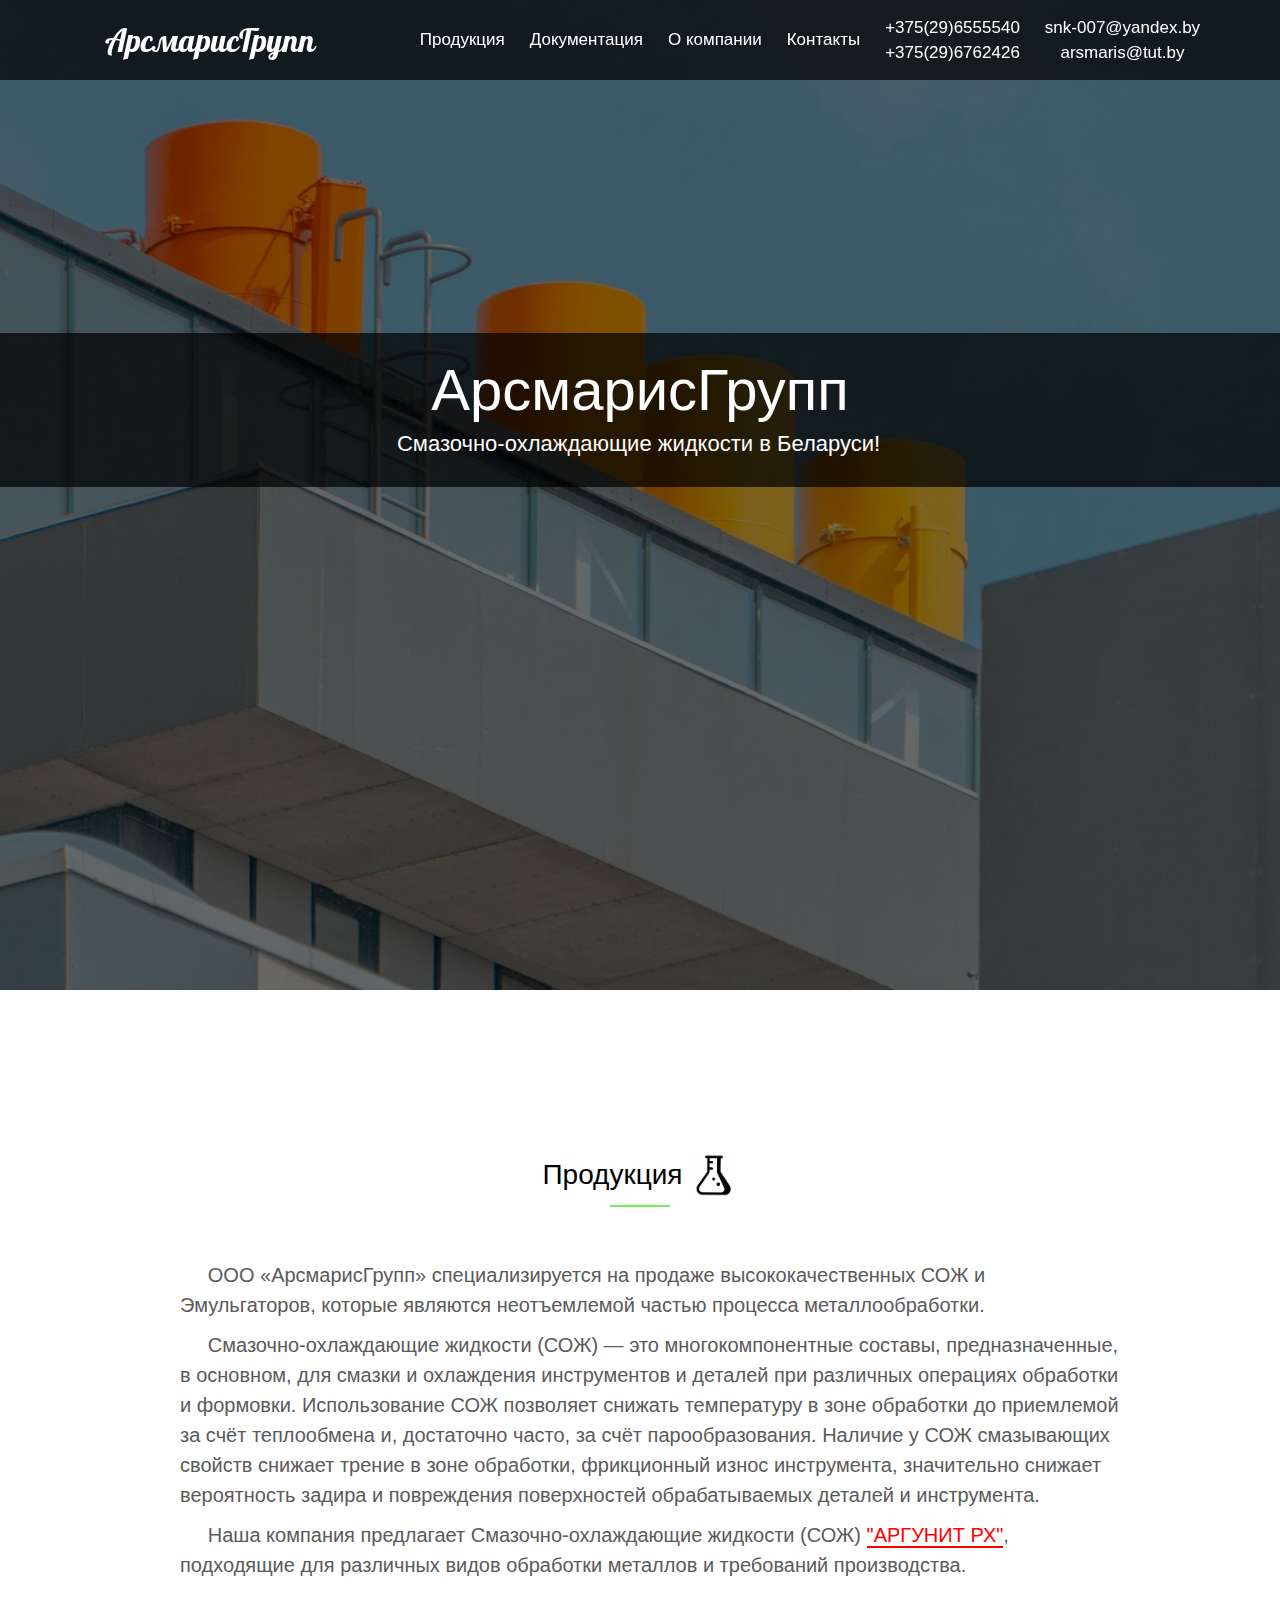
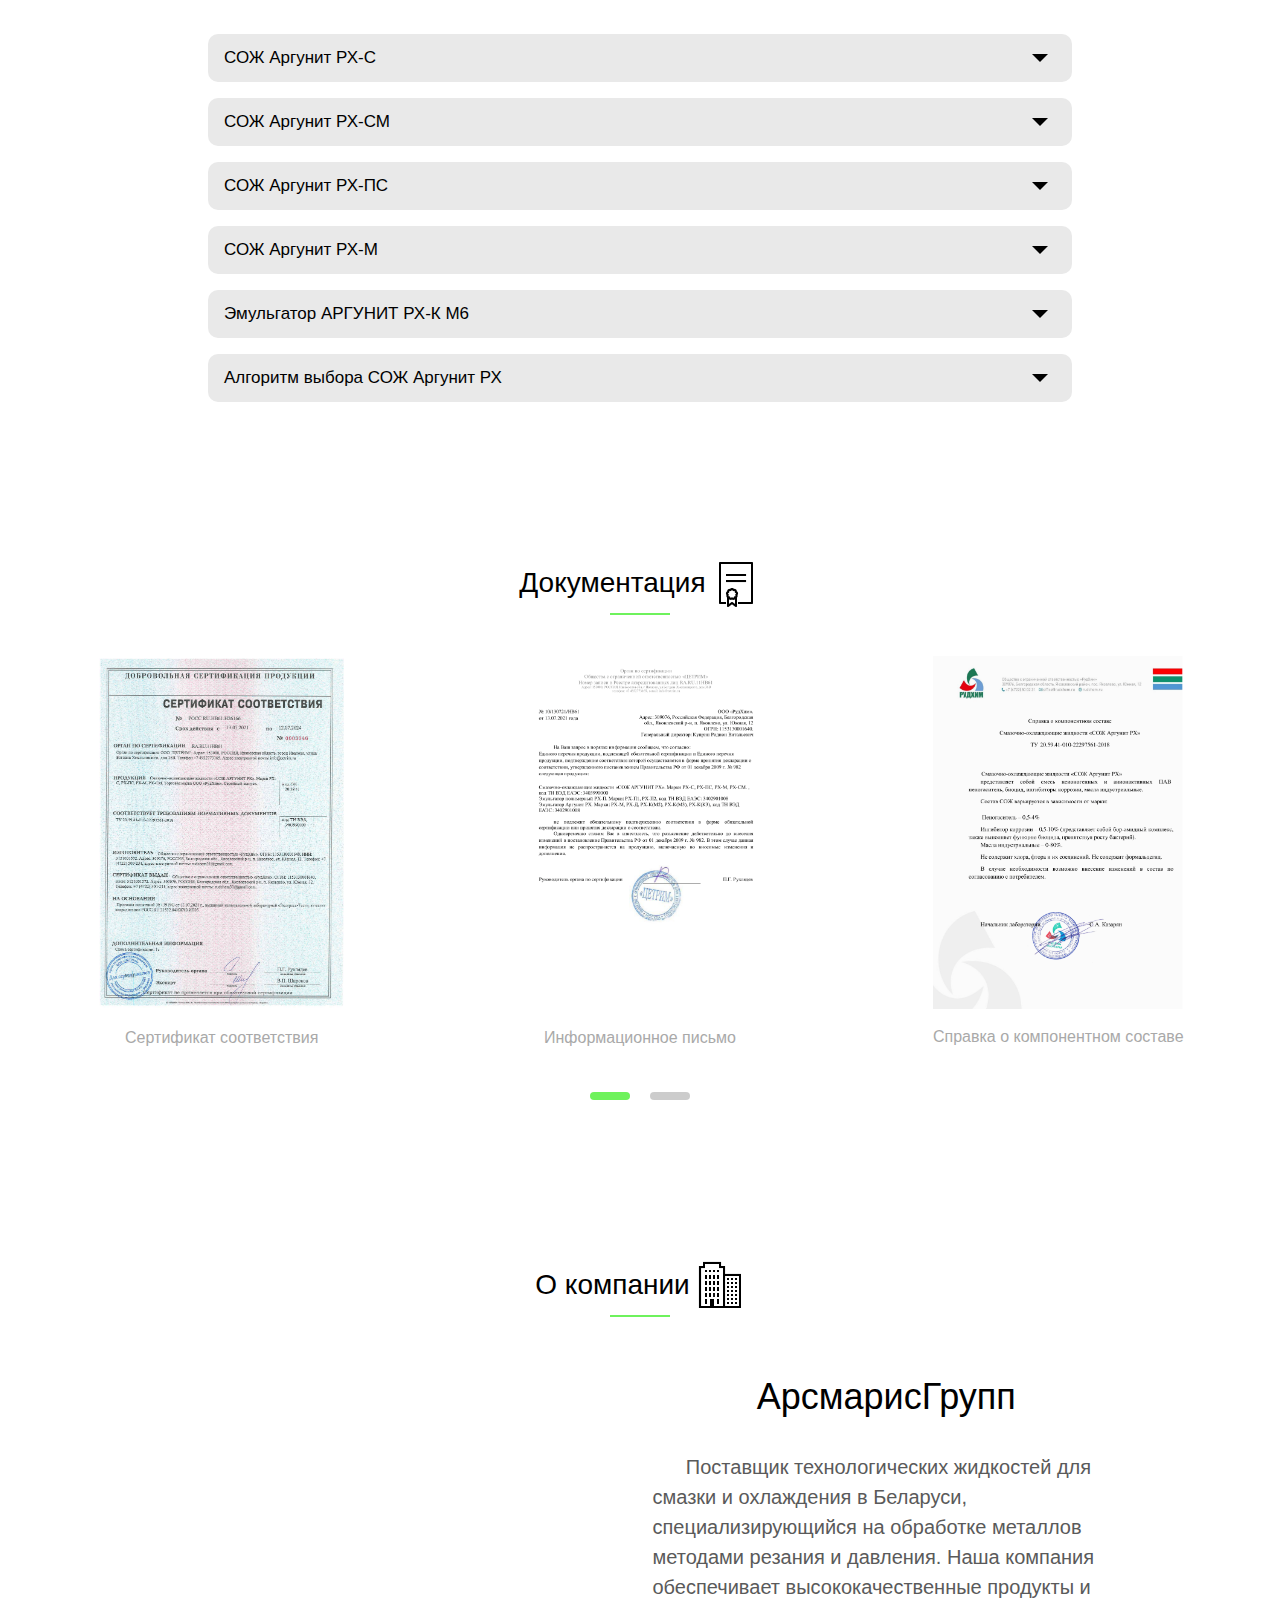
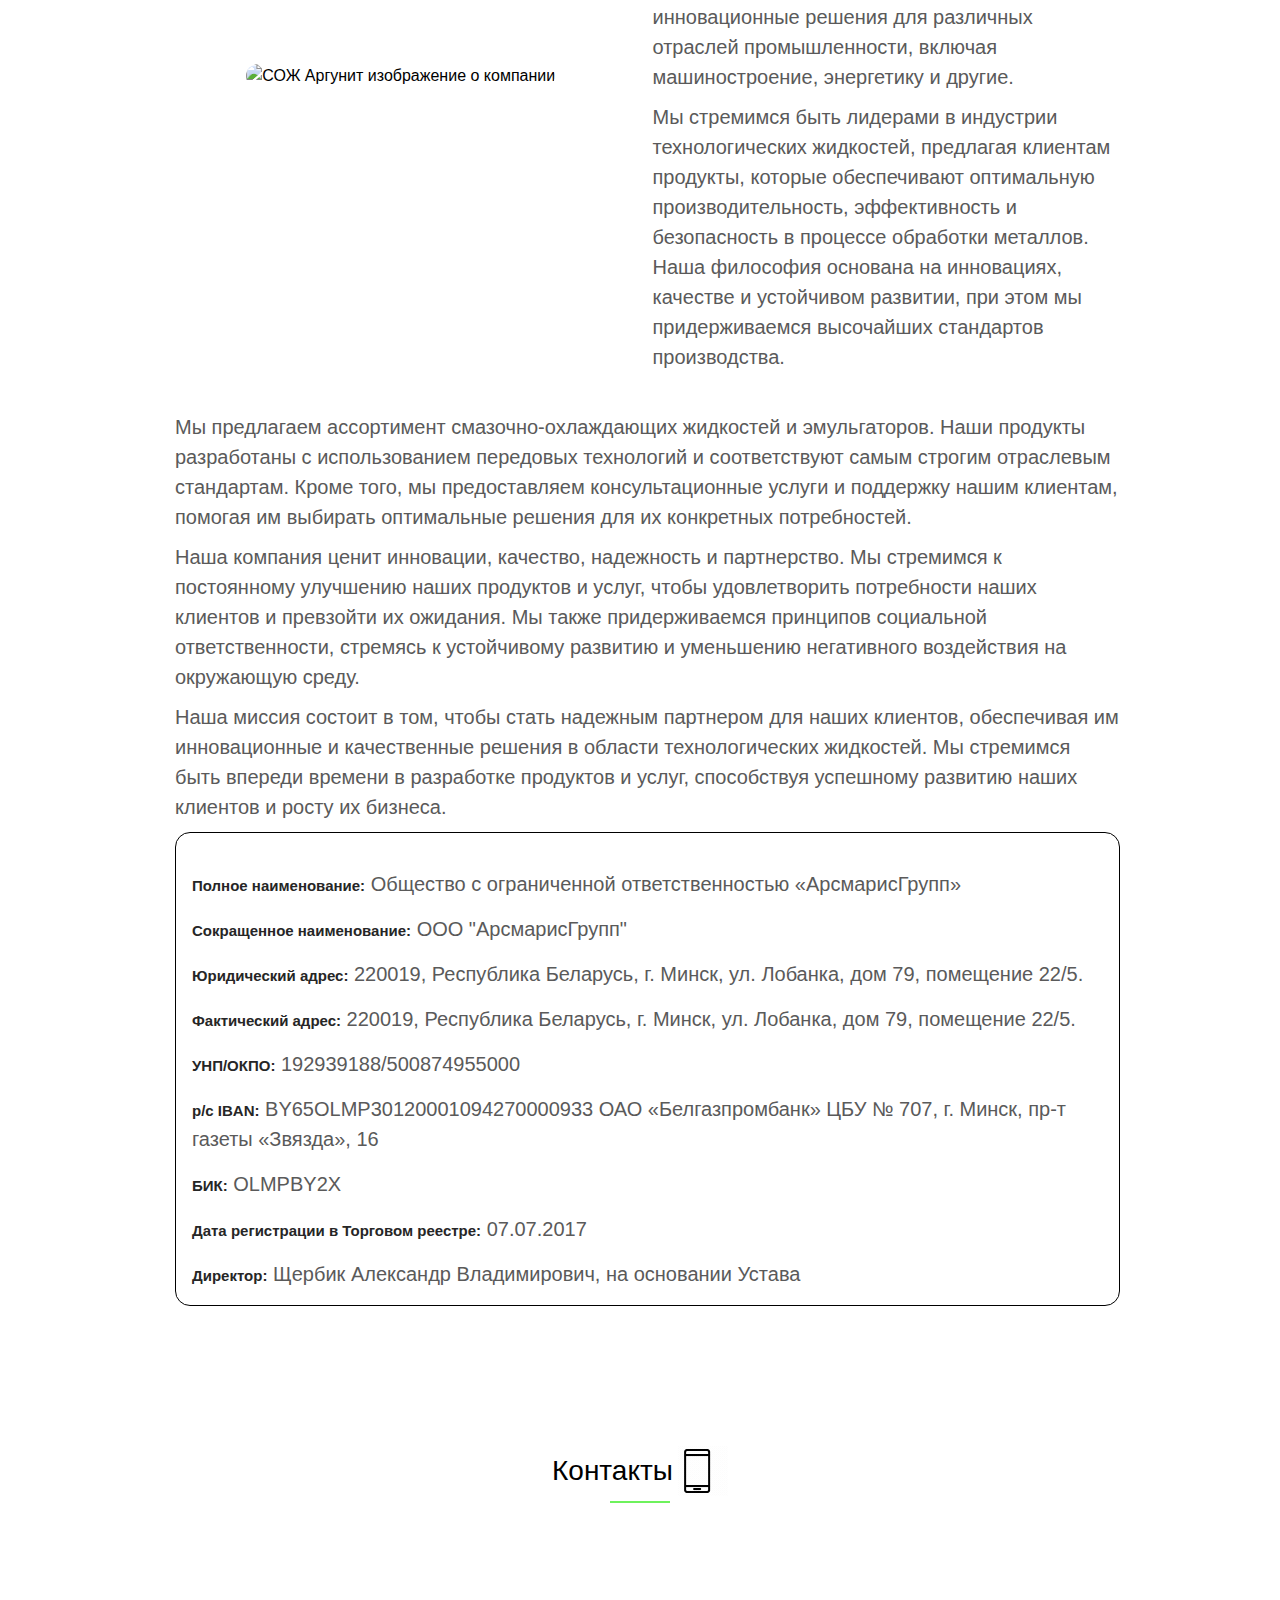
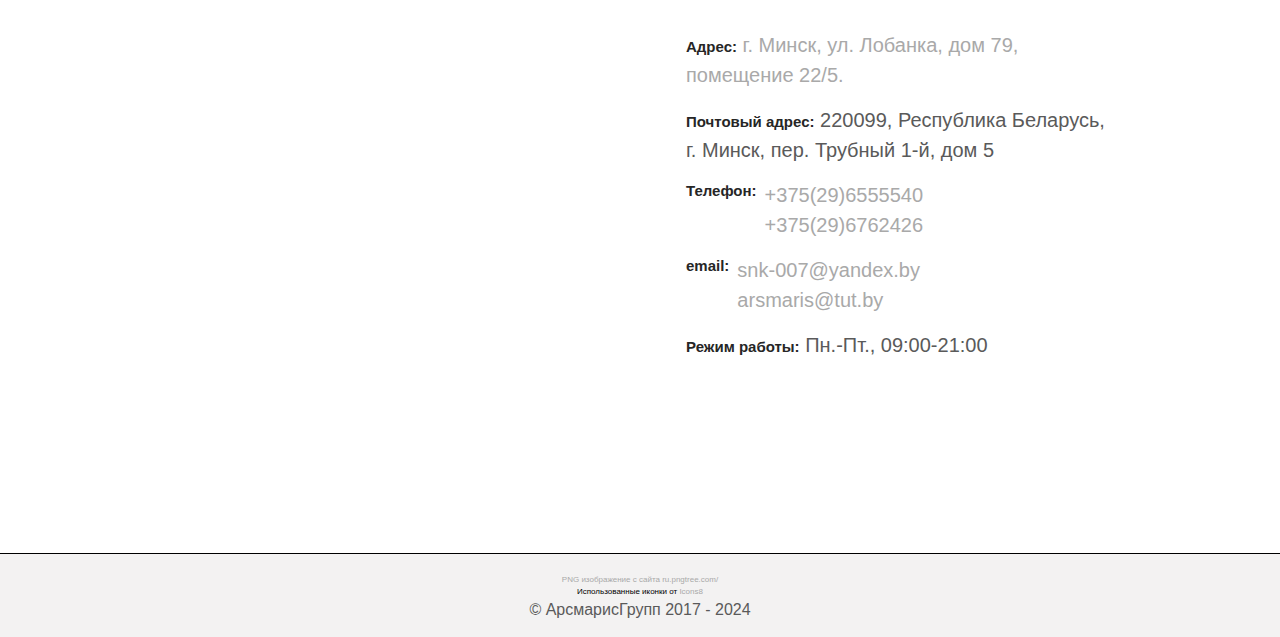
==== commit 5aa92763: "Change mobile version" ====
--- a/index.html
+++ b/index.html
@@ -80,7 +80,7 @@
           <h2 class="about-me__description">&nbsp;&nbsp;&nbsp;&nbsp;&nbsp;Смазочно-охлаждающие жидкости (СОЖ) — это многокомпонентные составы, предназначенные, в основном, для смазки и охлаждения инструментов и деталей при различных операциях обработки и формовки. Использование СОЖ позволяет снижать температуру в зоне обработки до приемлемой за счёт теплообмена и, достаточно часто, за счёт парообразования. Наличие у СОЖ смазывающих свойств снижает трение в зоне обработки, фрикционный износ инструмента, значительно снижает вероятность задира и повреждения поверхностей обрабатываемых деталей и инструмента.</h2>
           <h2 class="about-me__description">&nbsp;&nbsp;&nbsp;&nbsp;&nbsp;Наша компания предлагает Смазочно-охлаждающие жидкости (СОЖ) <a class="argunitPX" onclick="toggleAdditionalInfo(6)">"АРГУНИТ РХ"</a>, подходящие для различных видов обработки металлов и требований <span id="link_to_main_produkt">производства.</span></h2>
         </div>
-      <div class="additional-info plus_SOZ" id="additional-info-6">
+      <div class="additional-info" id="additional-info-6">
         <h2 class="products__about"><span id="argunitPX_info" class="products__about__end">Смазочно-охлаждающие жидкости «Аргунит РХ»:</span><br> 
           Выпускаются по ТУ 20.59.41-010-22297561-2018.<br>
           Предназначены для снижения трения при обработке металлов резанием и давлением, уменьшения износа и охлаждения режущего инструмента, облегчения процесса деформирования срезаемого слоя металла, улучшения качества обрабатываемых поверхностей, удаления (смывания) металлической стружки и предотвращения коррозии вновь обработанных поверхностей.
--- a/style.css
+++ b/style.css
@@ -195,7 +195,7 @@
 .about-me__description {
   font-size: 20px;
   color: var(--color-text);
-  margin-bottom: 15px;
+  margin-bottom: 10px;
 }
 
 ul.about-me__extra {
@@ -325,9 +325,6 @@
   /* padding-right: 20px; */
 }
 
-.plus_SOZ {
-  margin-top: -1em !important
-}
 
 .image {
   background-size: cover;
@@ -476,6 +473,10 @@
     flex-direction: column;
   }
 
+  .passport__border__pas {
+    font-size: 15px !important;
+  }
+
   /* Menu */
   .logo {
       font-size: 24px;
@@ -600,6 +601,10 @@
   .container1 {
     display: flex !important;
     flex-direction: column;
+  }
+
+  .passport__border__pas {
+    font-size: 14px !important;
   }
 
   .mobi__none {
@@ -646,6 +651,20 @@
       z-index: 4;
   }
 
+  .products:hover h2 {
+    font-size: 17px !important;
+    color: #000 !important;
+   }
+
+   a:hover {
+    color: #a9a9a9;
+  }
+
+  .about-me__description a:hover {
+    font-size: 20px;
+    color: red;
+  }
+
   .row1 {
     flex-direction: column;
     align-items: center;
@@ -654,6 +673,10 @@
   .container1 {
     display: flex !important;
     flex-direction: column;
+  }
+
+  .passport__border__pas {
+    font-size: 14px !important;
   }
 
   .mobi__none {
@@ -864,7 +887,7 @@
   cursor:default;
   background-color: #f6f6f6;
   border-radius: 10px;
-  border: .5px solid black;
+  border: 1px solid black;
 }
 
 .additional-info__test {
@@ -911,12 +934,12 @@
   display: flex;
   flex-direction: row;
   align-items: center;
-  margin-left: 15px;
+  margin-left: .1em;
   
 }
 
 .passport__border__pas {
-  font-size: 17px;  
+  font-size: 16px;  
   border-bottom: 1px solid red;
 }
 
@@ -1067,9 +1090,10 @@
 }
 
 .argunitPX {
-  color: rgb(113, 108, 108);
+  color: red;
   border-bottom: 2px solid red;
   cursor: pointer;
+  font-size: 20px;
 }
  
 .argunitPX:hover {
